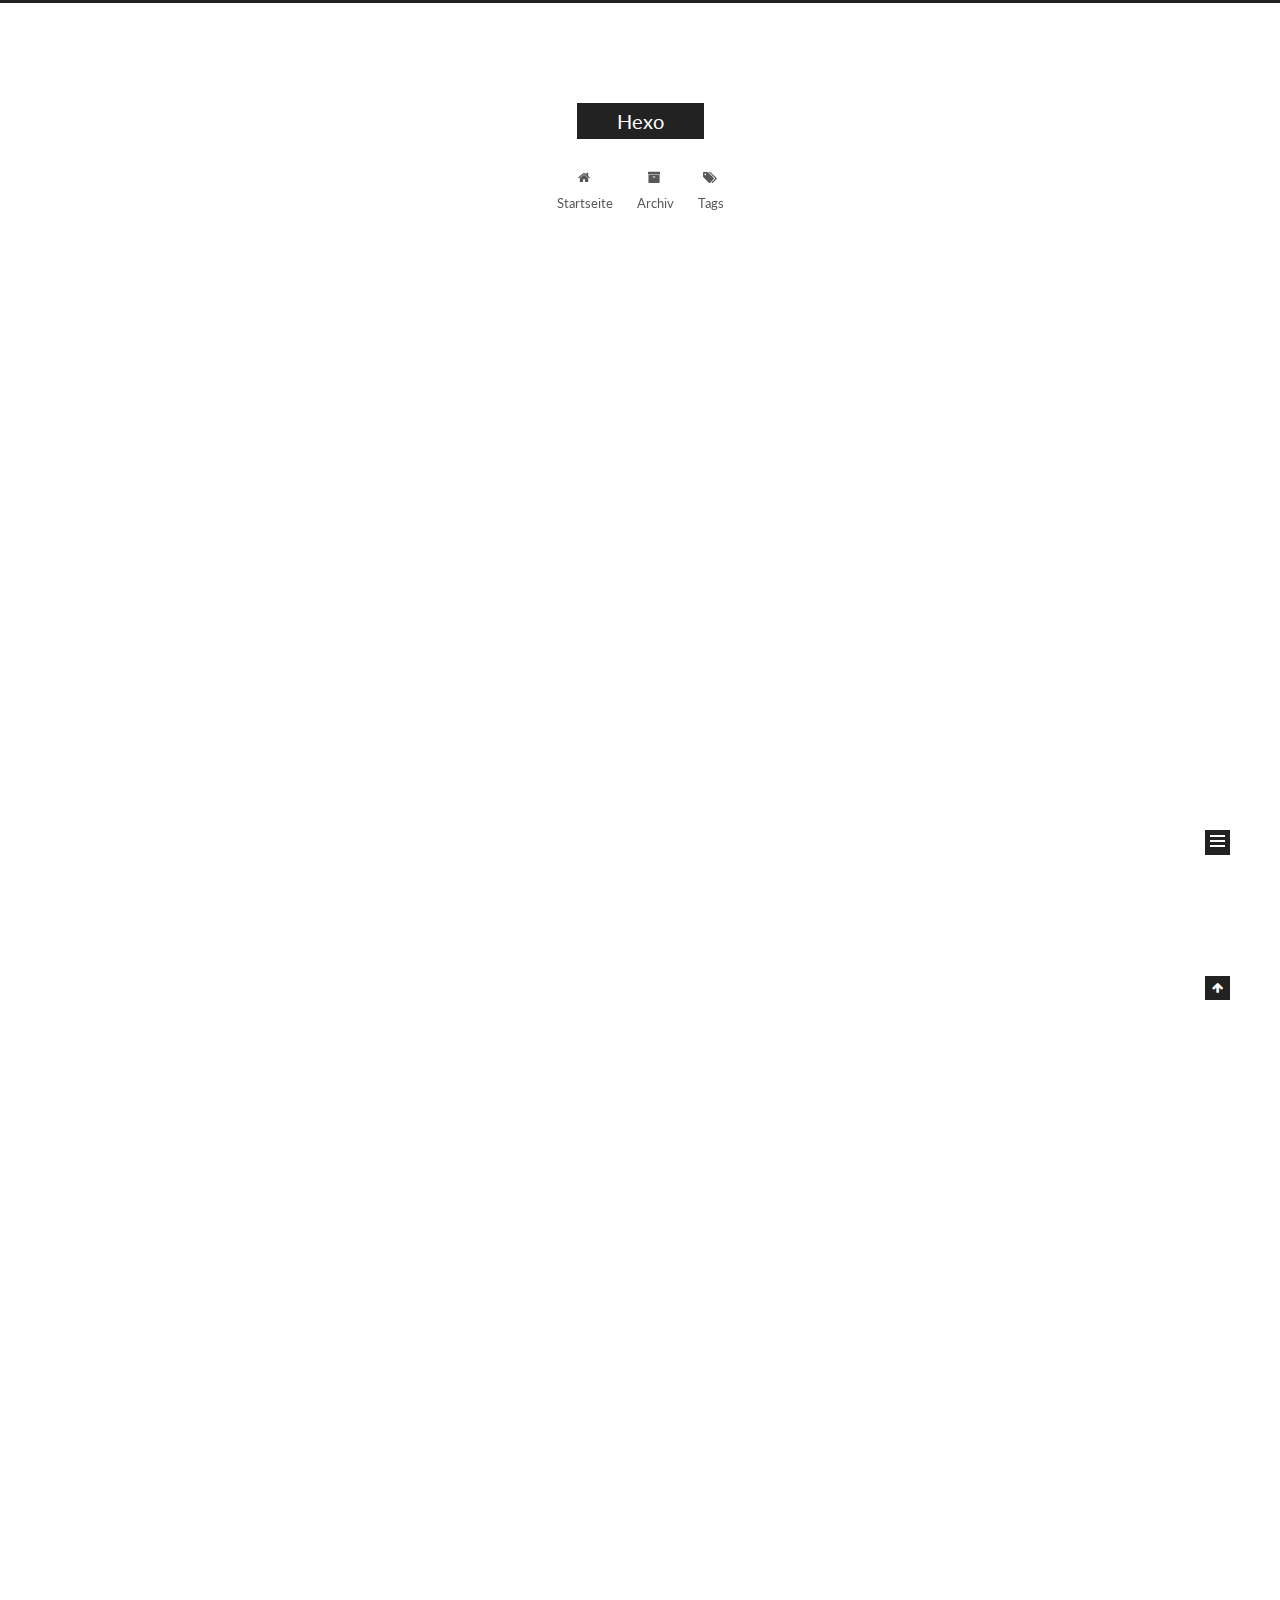
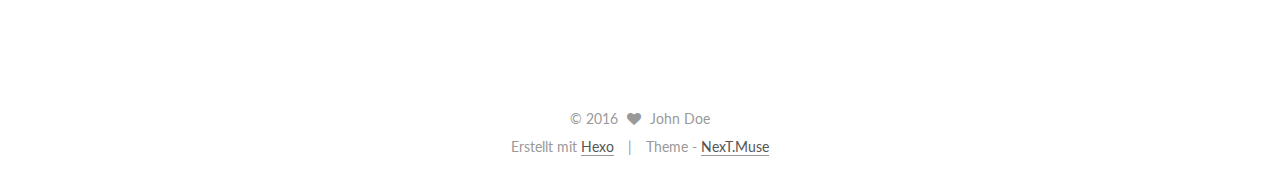
==== index.html @ 06d70a96 "Site updated: 2016-08-23 08:47:02" ====
<!doctype html>



  


<html class="theme-next muse use-motion">
<head>
  <meta charset="UTF-8"/>
<meta http-equiv="X-UA-Compatible" content="IE=edge,chrome=1" />
<meta name="viewport" content="width=device-width, initial-scale=1, maximum-scale=1"/>



<meta http-equiv="Cache-Control" content="no-transform" />
<meta http-equiv="Cache-Control" content="no-siteapp" />












  
  
  <link href="/vendors/fancybox/source/jquery.fancybox.css?v=2.1.5" rel="stylesheet" type="text/css" />




  
  
  
  

  
    
    
  

  

  

  

  

  
    
    
    <link href="//fonts.googleapis.com/css?family=Lato:300,300italic,400,400italic,700,700italic&subset=latin,latin-ext" rel="stylesheet" type="text/css">
  






<link href="/vendors/font-awesome/css/font-awesome.min.css?v=4.4.0" rel="stylesheet" type="text/css" />

<link href="/css/main.css?v=5.0.1" rel="stylesheet" type="text/css" />


  <meta name="keywords" content="Hexo, NexT" />








  <link rel="shortcut icon" type="image/x-icon" href="/favicon.ico?v=5.0.1" />






<meta property="og:type" content="website">
<meta property="og:title" content="Hexo">
<meta property="og:url" content="http://yoursite.com/index.html">
<meta property="og:site_name" content="Hexo">
<meta name="twitter:card" content="summary">
<meta name="twitter:title" content="Hexo">



<script type="text/javascript" id="hexo.configuration">
  var NexT = window.NexT || {};
  var CONFIG = {
    scheme: 'Muse',
    sidebar: {"position":"left","display":"post"},
    fancybox: true,
    motion: true,
    duoshuo: {
      userId: 0,
      author: 'Author'
    }
  };
</script>




  <link rel="canonical" href="http://yoursite.com/"/>

  <title> Hexo </title>
</head>

<body itemscope itemtype="http://schema.org/WebPage" lang="">

  










  
  
    
  

  <div class="container one-collumn sidebar-position-left 
   page-home 
 ">
    <div class="headband"></div>

    <header id="header" class="header" itemscope itemtype="http://schema.org/WPHeader">
      <div class="header-inner"><div class="site-meta ">
  

  <div class="custom-logo-site-title">
    <a href="/"  class="brand" rel="start">
      <span class="logo-line-before"><i></i></span>
      <span class="site-title">Hexo</span>
      <span class="logo-line-after"><i></i></span>
    </a>
  </div>
  <p class="site-subtitle"></p>
</div>

<div class="site-nav-toggle">
  <button>
    <span class="btn-bar"></span>
    <span class="btn-bar"></span>
    <span class="btn-bar"></span>
  </button>
</div>

<nav class="site-nav">
  

  
    <ul id="menu" class="menu">
      
        
        <li class="menu-item menu-item-home">
          <a href="/" rel="section">
            
              <i class="menu-item-icon fa fa-fw fa-home"></i> <br />
            
            Startseite
          </a>
        </li>
      
        
        <li class="menu-item menu-item-archives">
          <a href="/archives" rel="section">
            
              <i class="menu-item-icon fa fa-fw fa-archive"></i> <br />
            
            Archiv
          </a>
        </li>
      
        
        <li class="menu-item menu-item-tags">
          <a href="/tags" rel="section">
            
              <i class="menu-item-icon fa fa-fw fa-tags"></i> <br />
            
            Tags
          </a>
        </li>
      

      
    </ul>
  

  
</nav>

 </div>
    </header>

    <main id="main" class="main">
      <div class="main-inner">
        <div class="content-wrap">
          <div id="content" class="content">
            
  <section id="posts" class="posts-expand">
    
      

  
  

  
  
  

  <article class="post post-type-normal " itemscope itemtype="http://schema.org/Article">

    
      <header class="post-header">

        
        
          <h1 class="post-title" itemprop="name headline">
            
            
              
                
                <a class="post-title-link" href="/2016/08/23/postName-md/" itemprop="url">
                  postName.md
                </a>
              
            
          </h1>
        

        <div class="post-meta">
          <span class="post-time">
            <span class="post-meta-item-icon">
              <i class="fa fa-calendar-o"></i>
            </span>
            <span class="post-meta-item-text">Veröffentlicht am</span>
            <time itemprop="dateCreated" datetime="2016-08-23T08:33:20+08:00" content="2016-08-23">
              2016-08-23
            </time>
          </span>

          

          
            
          

          

          
          

          
        </div>
      </header>
    


    <div class="post-body" itemprop="articleBody">

      
      

      
        
          
            <p>asfasdf</p>

          
        
      
    </div>

    <div>
      
    </div>

    <div>
      
    </div>

    <footer class="post-footer">
      

      

      
      
        <div class="post-eof"></div>
      
    </footer>
  </article>


    
      

  
  

  
  
  

  <article class="post post-type-normal " itemscope itemtype="http://schema.org/Article">

    
      <header class="post-header">

        
        
          <h1 class="post-title" itemprop="name headline">
            
            
              
                
                <a class="post-title-link" href="/2016/08/23/hello-world/" itemprop="url">
                  Hello World
                </a>
              
            
          </h1>
        

        <div class="post-meta">
          <span class="post-time">
            <span class="post-meta-item-icon">
              <i class="fa fa-calendar-o"></i>
            </span>
            <span class="post-meta-item-text">Veröffentlicht am</span>
            <time itemprop="dateCreated" datetime="2016-08-23T05:23:56+08:00" content="2016-08-23">
              2016-08-23
            </time>
          </span>

          

          
            
          

          

          
          

          
        </div>
      </header>
    


    <div class="post-body" itemprop="articleBody">

      
      

      
        
          
            <p>Welcome to <a href="https://hexo.io/" target="_blank" rel="external">Hexo</a>! This is your very first post. Check <a href="https://hexo.io/docs/" target="_blank" rel="external">documentation</a> for more info. If you get any problems when using Hexo, you can find the answer in <a href="https://hexo.io/docs/troubleshooting.html" target="_blank" rel="external">troubleshooting</a> or you can ask me on <a href="https://github.com/hexojs/hexo/issues" target="_blank" rel="external">GitHub</a>.</p>
<h2 id="Quick-Start"><a href="#Quick-Start" class="headerlink" title="Quick Start"></a>Quick Start</h2><h3 id="Create-a-new-post"><a href="#Create-a-new-post" class="headerlink" title="Create a new post"></a>Create a new post</h3><figure class="highlight bash"><table><tr><td class="gutter"><pre><div class="line">1</div></pre></td><td class="code"><pre><div class="line">$ hexo new <span class="string">"My New Post"</span></div></pre></td></tr></table></figure>
<p>More info: <a href="https://hexo.io/docs/writing.html" target="_blank" rel="external">Writing</a></p>
<h3 id="Run-server"><a href="#Run-server" class="headerlink" title="Run server"></a>Run server</h3><figure class="highlight bash"><table><tr><td class="gutter"><pre><div class="line">1</div></pre></td><td class="code"><pre><div class="line">$ hexo server</div></pre></td></tr></table></figure>
<p>More info: <a href="https://hexo.io/docs/server.html" target="_blank" rel="external">Server</a></p>
<h3 id="Generate-static-files"><a href="#Generate-static-files" class="headerlink" title="Generate static files"></a>Generate static files</h3><figure class="highlight bash"><table><tr><td class="gutter"><pre><div class="line">1</div></pre></td><td class="code"><pre><div class="line">$ hexo generate</div></pre></td></tr></table></figure>
<p>More info: <a href="https://hexo.io/docs/generating.html" target="_blank" rel="external">Generating</a></p>
<h3 id="Deploy-to-remote-sites"><a href="#Deploy-to-remote-sites" class="headerlink" title="Deploy to remote sites"></a>Deploy to remote sites</h3><figure class="highlight bash"><table><tr><td class="gutter"><pre><div class="line">1</div></pre></td><td class="code"><pre><div class="line">$ hexo deploy</div></pre></td></tr></table></figure>
<p>More info: <a href="https://hexo.io/docs/deployment.html" target="_blank" rel="external">Deployment</a></p>

          
        
      
    </div>

    <div>
      
    </div>

    <div>
      
    </div>

    <footer class="post-footer">
      

      

      
      
        <div class="post-eof"></div>
      
    </footer>
  </article>


    
  </section>

  


          </div>
          


          

        </div>
        
          
  
  <div class="sidebar-toggle">
    <div class="sidebar-toggle-line-wrap">
      <span class="sidebar-toggle-line sidebar-toggle-line-first"></span>
      <span class="sidebar-toggle-line sidebar-toggle-line-middle"></span>
      <span class="sidebar-toggle-line sidebar-toggle-line-last"></span>
    </div>
  </div>

  <aside id="sidebar" class="sidebar">
    <div class="sidebar-inner">

      

      

      <section class="site-overview sidebar-panel  sidebar-panel-active ">
        <div class="site-author motion-element" itemprop="author" itemscope itemtype="http://schema.org/Person">
          <img class="site-author-image" itemprop="image"
               src="/images/avatar.gif"
               alt="John Doe" />
          <p class="site-author-name" itemprop="name">John Doe</p>
          <p class="site-description motion-element" itemprop="description"></p>
        </div>
        <nav class="site-state motion-element">
          <div class="site-state-item site-state-posts">
            <a href="/archives">
              <span class="site-state-item-count">2</span>
              <span class="site-state-item-name">Artikel</span>
            </a>
          </div>

          

          

        </nav>

        

        <div class="links-of-author motion-element">
          
        </div>

        
        

        
        

      </section>

      

    </div>
  </aside>


        
      </div>
    </main>

    <footer id="footer" class="footer">
      <div class="footer-inner">
        <div class="copyright" >
  
  &copy; 
  <span itemprop="copyrightYear">2016</span>
  <span class="with-love">
    <i class="fa fa-heart"></i>
  </span>
  <span class="author" itemprop="copyrightHolder">John Doe</span>
</div>

<div class="powered-by">
  Erstellt mit  <a class="theme-link" href="https://hexo.io">Hexo</a>
</div>

<div class="theme-info">
  Theme -
  <a class="theme-link" href="https://github.com/iissnan/hexo-theme-next">
    NexT.Muse
  </a>
</div>

        

        
      </div>
    </footer>

    <div class="back-to-top">
      <i class="fa fa-arrow-up"></i>
    </div>
  </div>

  

<script type="text/javascript">
  if (Object.prototype.toString.call(window.Promise) !== '[object Function]') {
    window.Promise = null;
  }
</script>









  



  
  <script type="text/javascript" src="/vendors/jquery/index.js?v=2.1.3"></script>

  
  <script type="text/javascript" src="/vendors/fastclick/lib/fastclick.min.js?v=1.0.6"></script>

  
  <script type="text/javascript" src="/vendors/jquery_lazyload/jquery.lazyload.js?v=1.9.7"></script>

  
  <script type="text/javascript" src="/vendors/velocity/velocity.min.js?v=1.2.1"></script>

  
  <script type="text/javascript" src="/vendors/velocity/velocity.ui.min.js?v=1.2.1"></script>

  
  <script type="text/javascript" src="/vendors/fancybox/source/jquery.fancybox.pack.js?v=2.1.5"></script>


  


  <script type="text/javascript" src="/js/src/utils.js?v=5.0.1"></script>

  <script type="text/javascript" src="/js/src/motion.js?v=5.0.1"></script>



  
  

  

  


  <script type="text/javascript" src="/js/src/bootstrap.js?v=5.0.1"></script>



  



  




  
  

  

  

  

</body>
</html>
---- css/main.css ----
/* normalize.css v3.0.2 | MIT License | git.io/normalize */
html {
  font-family: sans-serif; /* 1 */
  -ms-text-size-adjust: 100%; /* 2 */
  -webkit-text-size-adjust: 100%; /* 2 */
}
body {
  margin: 0;
}
article,
aside,
details,
figcaption,
figure,
footer,
header,
hgroup,
main,
menu,
nav,
section,
summary {
  display: block;
}
audio,
canvas,
progress,
video {
  display: inline-block; /* 1 */
  vertical-align: baseline; /* 2 */
}
audio:not([controls]) {
  display: none;
  height: 0;
}
[hidden],
template {
  display: none;
}
a {
  background-color: transparent;
}
a:active,
a:hover {
  outline: 0;
}
abbr[title] {
  border-bottom: 1px dotted;
}
b,
strong {
  font-weight: bold;
}
dfn {
  font-style: italic;
}
h1 {
  font-size: 2em;
  margin: 0.67em 0;
}
mark {
  background: #ff0;
  color: #000;
}
small {
  font-size: 80%;
}
sub,
sup {
  font-size: 75%;
  line-height: 0;
  position: relative;
  vertical-align: baseline;
}
sup {
  top: -0.5em;
}
sub {
  bottom: -0.25em;
}
img {
  border: 0;
}
svg:not(:root) {
  overflow: hidden;
}
figure {
  margin: 1em 40px;
}
hr {
  -moz-box-sizing: content-box;
  box-sizing: content-box;
  height: 0;
}
pre {
  overflow: auto;
}
code,
kbd,
pre,
samp {
  font-family: monospace, monospace;
  font-size: 1em;
}
button,
input,
optgroup,
select,
textarea {
  color: inherit; /* 1 */
  font: inherit; /* 2 */
  margin: 0; /* 3 */
}
button {
  overflow: visible;
}
button,
select {
  text-transform: none;
}
button,
html input[type="button"],
input[type="reset"],
input[type="submit"] {
  -webkit-appearance: button; /* 2 */
  cursor: pointer; /* 3 */
}
button[disabled],
html input[disabled] {
  cursor: default;
}
button::-moz-focus-inner,
input::-moz-focus-inner {
  border: 0;
  padding: 0;
}
input {
  line-height: normal;
}
input[type="checkbox"],
input[type="radio"] {
  box-sizing: border-box; /* 1 */
  padding: 0; /* 2 */
}
input[type="number"]::-webkit-inner-spin-button,
input[type="number"]::-webkit-outer-spin-button {
  height: auto;
}
input[type="search"] {
  -webkit-appearance: textfield; /* 1 */
  -moz-box-sizing: content-box;
  -webkit-box-sizing: content-box; /* 2 */
  box-sizing: content-box;
}
input[type="search"]::-webkit-search-cancel-button,
input[type="search"]::-webkit-search-decoration {
  -webkit-appearance: none;
}
fieldset {
  border: 1px solid #c0c0c0;
  margin: 0 2px;
  padding: 0.35em 0.625em 0.75em;
}
legend {
  border: 0; /* 1 */
  padding: 0; /* 2 */
}
textarea {
  overflow: auto;
}
optgroup {
  font-weight: bold;
}
table {
  border-collapse: collapse;
  border-spacing: 0;
}
td,
th {
  padding: 0;
}
::selection {
  background: #262a30;
  color: #fff;
}
body {
  position: relative;
  font-family: 'Lato', "PingFang SC", "Microsoft YaHei", sans-serif;
  font-size: 14px;
  line-height: 2;
  color: #555;
  background: #fff;
}
@media (max-width: 767px) {
  body {
    padding-right: 0 !important;
  }
}
@media (min-width: 768px) and (max-width: 991px) {
  body {
    padding-right: 0 !important;
  }
}
@media (min-width: 1600px) {
  body {
    font-size: 16px;
  }
}
h1,
h2,
h3,
h4,
h5,
h6 {
  margin: 0;
  padding: 0;
  font-weight: bold;
  line-height: 1.5;
  font-family: 'Lato', "PingFang SC", "Microsoft YaHei", sans-serif;
}
h2,
h3,
h4,
h5,
h6 {
  margin: 20px 0 15px;
}
h1 {
  font-size: 22px;
}
@media (max-width: 767px) {
  h1 {
    font-size: 18px;
  }
}
h2 {
  font-size: 20px;
}
@media (max-width: 767px) {
  h2 {
    font-size: 16px;
  }
}
h3 {
  font-size: 18px;
}
@media (max-width: 767px) {
  h3 {
    font-size: 14px;
  }
}
h4 {
  font-size: 16px;
}
@media (max-width: 767px) {
  h4 {
    font-size: 12px;
  }
}
h5 {
  font-size: 14px;
}
@media (max-width: 767px) {
  h5 {
    font-size: 10px;
  }
}
h6 {
  font-size: 12px;
}
@media (max-width: 767px) {
  h6 {
    font-size: 8px;
  }
}
p {
  margin: 0 0 25px 0;
}
a {
  color: #555;
  text-decoration: none;
  border-bottom: 1px solid #999;
  word-wrap: break-word;
}
a:hover {
  color: #222;
  border-bottom-color: #222;
}
ul {
  list-style: none;
}
blockquote {
  margin: 0;
  padding: 0;
}
img {
  display: block;
  margin: auto;
  max-width: 100%;
  height: auto;
}
hr {
  margin: 40px 0;
  height: 3px;
  border: none;
  background-color: #ddd;
  background-image: repeating-linear-gradient(-45deg, #fff, #fff 4px, transparent 4px, transparent 8px);
}
blockquote {
  padding: 0 15px;
  color: #666;
  border-left: 4px solid #ddd;
}
blockquote cite::before {
  content: "-";
  padding: 0 5px;
}
dt {
  font-weight: 700;
}
dd {
  margin: 0;
  padding: 0;
}
.text-left {
  text-align: left;
}
.text-center {
  text-align: center;
}
.text-right {
  text-align: right;
}
.text-justify {
  text-align: justify;
}
.text-nowrap {
  white-space: nowrap;
}
.text-lowercase {
  text-transform: lowercase;
}
.text-uppercase {
  text-transform: uppercase;
}
.text-capitalize {
  text-transform: capitalize;
}
.center-block {
  display: block;
  margin-left: auto;
  margin-right: auto;
}
.clearfix:before,
.clearfix:after {
  content: " ";
  display: table;
}
.clearfix:after {
  clear: both;
}
.pullquote {
  width: 45%;
}
.pullquote.left {
  float: left;
  margin-left: 5px;
  margin-right: 10px;
}
.pullquote.right {
  float: right;
  margin-left: 10px;
  margin-right: 5px;
}
.affix.affix.affix {
  position: fixed;
}
.translation {
  margin-top: -20px;
  font-size: 14px;
  color: #999;
}
.scrollbar-measure {
  width: 100px;
  height: 100px;
  overflow: scroll;
  position: absolute;
  top: -9999px;
}
.use-motion .motion-element {
  opacity: 0;
}
#local-search-input {
  padding: 3px;
  border: none;
  text-indent: 14px;
  border-radius: 0;
  width: 140px;
  outline: none;
  border-bottom: 1px solid #999;
  background: inherit;
  opacity: 0.5;
}
#local-search-input:focus {
  opacity: 1;
}
.search-icon {
  position: absolute;
  top: 9px;
}
table {
  margin: 20px 0;
  width: 100%;
  border-collapse: collapse;
  border-spacing: 0;
  border: 1px solid #ddd;
  font-size: 14px;
  table-layout: fixed;
  word-wrap: break-all;
}
table>tbody>tr:nth-of-type(odd) {
  background-color: #f9f9f9;
}
table>tbody>tr:hover {
  background-color: #f5f5f5;
}
caption,
th,
td {
  padding: 8px;
  text-align: left;
  vertical-align: middle;
  font-weight: normal;
}
th,
td {
  border-bottom: 3px solid #ddd;
  border-right: 1px solid #eee;
}
th {
  padding-bottom: 10px;
  font-weight: 700;
}
td {
  border-bottom-width: 1px;
}
html,
body {
  height: 100%;
}
.container {
  position: relative;
  min-height: 100%;
}
.header-inner {
  margin: 0 auto;
  padding: 100px 0 70px;
  width: 700px;
}
@media (min-width: 1600px) {
  .container .header-inner {
    width: 900px;
  }
}
.main {
  padding-bottom: 150px;
}
.main-inner {
  margin: 0 auto;
  width: 700px;
}
@media (min-width: 1600px) {
  .container .main-inner {
    width: 900px;
  }
}
.footer {
  position: absolute;
  left: 0;
  bottom: 0;
  width: 100%;
  min-height: 50px;
}
.footer-inner {
  box-sizing: border-box;
  margin: 20px auto;
  width: 700px;
}
@media (min-width: 1600px) {
  .container .footer-inner {
    width: 900px;
  }
}
pre,
.highlight {
  overflow: auto;
  margin: 20px 0;
  padding: 15px;
  font-size: 13px;
  color: #4d4d4c;
  background: #f7f7f7;
  line-height: 1.6;
}
pre,
code {
  font-family: consolas, Menlo, "PingFang SC", "Microsoft YaHei", monospace;
}
code {
  padding: 2px 4px;
  word-break: break-all;
  color: #555;
  background: #eee;
  border-radius: 4px;
  font-size: 13px;
}
pre code {
  padding: 0;
  color: #4d4d4c;
  background: none;
  text-shadow: none;
}
.highlight pre {
  border: none;
  margin: 0;
  padding: 1px;
}
.highlight table {
  margin: 0;
  width: auto;
  border: none;
}
.highlight td {
  border: none;
  padding: 0;
}
.highlight figcaption {
  font-size: 1em;
  color: #4d4d4c;
  line-height: 1em;
  margin-bottom: 1em;
}
.highlight figcaption:before,
.highlight figcaption:after {
  content: " ";
  display: table;
}
.highlight figcaption:after {
  clear: both;
}
.highlight figcaption a {
  float: right;
  color: #4d4d4c;
}
.highlight figcaption a:hover {
  border-bottom-color: #4d4d4c;
}
.highlight .gutter pre {
  color: #666;
  text-align: right;
  padding-right: 20px;
}
.highlight .line {
  height: 20px;
}
.gist table {
  width: auto;
}
.gist table td {
  border: none;
}
pre .comment {
  color: #8e908c;
}
pre .variable,
pre .attribute,
pre .tag,
pre .regexp,
pre .ruby .constant,
pre .xml .tag .title,
pre .xml .pi,
pre .xml .doctype,
pre .html .doctype,
pre .css .id,
pre .css .class,
pre .css .pseudo {
  color: #c82829;
}
pre .number,
pre .preprocessor,
pre .built_in,
pre .literal,
pre .params,
pre .constant,
pre .command {
  color: #f5871f;
}
pre .ruby .class .title,
pre .css .rules .attribute,
pre .string,
pre .value,
pre .inheritance,
pre .header,
pre .ruby .symbol,
pre .xml .cdata,
pre .special,
pre .number,
pre .formula {
  color: #718c00;
}
pre .title,
pre .css .hexcolor {
  color: #3e999f;
}
pre .function,
pre .python .decorator,
pre .python .title,
pre .ruby .function .title,
pre .ruby .title .keyword,
pre .perl .sub,
pre .javascript .title,
pre .coffeescript .title {
  color: #4271ae;
}
pre .keyword,
pre .javascript .function {
  color: #8959a8;
}
.full-image.full-image.full-image {
  border: none;
  max-width: 100%;
  width: auto;
  margin: 20px auto;
}
@media (min-width: 992px) {
  .full-image.full-image.full-image {
    max-width: none;
    width: 126%;
    margin: 0 -13%;
  }
}
.blockquote-center,
.page-home .post-type-quote blockquote,
.page-post-detail .post-type-quote blockquote {
  position: relative;
  margin: 40px 0;
  padding: 0;
  border-left: none;
  text-align: center;
}
.blockquote-center::before,
.page-home .post-type-quote blockquote::before,
.page-post-detail .post-type-quote blockquote::before,
.blockquote-center::after,
.page-home .post-type-quote blockquote::after,
.page-post-detail .post-type-quote blockquote::after {
  position: absolute;
  content: ' ';
  display: block;
  width: 100%;
  height: 24px;
  opacity: 0.2;
  background-repeat: no-repeat;
  background-position: 0 -6px;
  background-size: 22px 22px;
}
.blockquote-center::before,
.page-home .post-type-quote blockquote::before,
.page-post-detail .post-type-quote blockquote::before {
  top: -20px;
  background-image: url("../images/quote-l.svg");
  border-top: 1px solid #ccc;
}
.blockquote-center::after,
.page-home .post-type-quote blockquote::after,
.page-post-detail .post-type-quote blockquote::after {
  bottom: -20px;
  background-image: url("../images/quote-r.svg");
  border-bottom: 1px solid #ccc;
  background-position: 100% 8px;
}
.blockquote-center p,
.page-home .post-type-quote blockquote p,
.page-post-detail .post-type-quote blockquote p,
.blockquote-center div,
.page-home .post-type-quote blockquote div,
.page-post-detail .post-type-quote blockquote div {
  text-align: center;
}
.post .post-body .group-picture img {
  box-sizing: border-box;
  padding: 0 3px;
  border: none;
}
.post .group-picture-row {
  overflow: hidden;
  margin-top: 6px;
}
.post .group-picture-row:first-child {
  margin-top: 0;
}
.post .group-picture-column {
  float: left;
}
.page-post-detail .post-body .group-picture-column {
  float: none;
  margin-top: 10px;
  width: auto !important;
}
.page-post-detail .post-body .group-picture-column img {
  margin: 0 auto;
}
.page-archive .group-picture-container {
  overflow: hidden;
}
.page-archive .group-picture-row {
  float: left;
}
.page-archive .group-picture-row:first-child {
  margin-top: 6px;
}
.page-archive .group-picture-column {
  max-width: 150px;
  max-height: 150px;
}
.btn {
  display: inline-block;
  padding: 0 20px;
  font-size: 14px;
  color: #fff;
  background: #222;
  border: 2px solid #222;
  text-decoration: none;
  border-radius: 0;
  transition-property: background-color;
  transition-duration: 0.2s;
  transition-timing-function: ease-in-out;
  transition-delay: 0s;
}
.btn:hover,
.post-more-link .btn:hover {
  border-color: #222;
  color: #222;
  background: #fff;
}
.btn-bar {
  display: block;
  width: 22px;
  height: 2px;
  background: #555;
  border-radius: 1px;
}
.btn-bar+.btn-bar {
  margin-top: 4px;
}
.pagination {
  margin: 120px 0 40px;
  text-align: center;
  border-top: 1px solid #eee;
}
.page-number-basic,
.pagination .prev,
.pagination .next,
.pagination .page-number,
.pagination .space {
  display: inline-block;
  position: relative;
  top: -1px;
  margin: 0 10px;
  padding: 0 10px;
  line-height: 30px;
}
@media (max-width: 767px) {
  .page-number-basic,
  .pagination .prev,
  .pagination .next,
  .pagination .page-number,
  .pagination .space {
    margin: 0 5px;
  }
}
.pagination .prev,
.pagination .next,
.pagination .page-number {
  border-bottom: 0;
  border-top: 1px solid #eee;
  transition-property: border-color;
  transition-duration: 0.2s;
  transition-timing-function: ease-in-out;
  transition-delay: 0s;
}
.pagination .prev:hover,
.pagination .next:hover,
.pagination .page-number:hover {
  border-top-color: #222;
}
.pagination .space {
  padding: 0;
  margin: 0;
}
.pagination .prev {
  margin-left: 0;
}
.pagination .next {
  margin-right: 0;
}
.pagination .page-number.current {
  color: #fff;
  background: #ccc;
  border-top-color: #ccc;
}
@media (max-width: 767px) {
  .pagination {
    border-top: none;
  }
  .pagination .prev,
  .pagination .next,
  .pagination .page-number {
    margin-bottom: 10px;
    border-top: 0;
    border-bottom: 1px solid #eee;
  }
  .pagination .prev:hover,
  .pagination .next:hover,
  .pagination .page-number:hover {
    border-bottom-color: #222;
  }
}
.comments {
  margin: 60px 20px 0;
}
.tag-cloud {
  text-align: center;
}
.tag-cloud a {
  display: inline-block;
  margin: 10px;
}
.back-to-top {
  box-sizing: border-box;
  position: fixed;
  bottom: -100px;
  right: 50px;
  z-index: 1050;
  padding: 0 6px;
  width: 25px;
  background: #222;
  font-size: 12px;
  opacity: 1;
  color: #fff;
  cursor: pointer;
  text-align: center;
  -webkit-transform: translateZ(0);
  transition-property: bottom;
  transition-duration: 0.2s;
  transition-timing-function: ease-in-out;
  transition-delay: 0s;
}
@media (max-width: 767px) {
  .back-to-top {
    display: none;
  }
}
@media (min-width: 768px) and (max-width: 991px) {
  .back-to-top {
    display: none;
  }
}
.back-to-top.back-to-top-on {
  bottom: 19px;
}
.header {
  background: #fff;
}
.header-inner {
  position: relative;
}
.headband {
  height: 3px;
  background: #222;
}
.site-meta {
  margin: 0;
  text-align: center;
}
@media (max-width: 767px) {
  .site-meta {
    text-align: center;
  }
}
.brand {
  position: relative;
  display: inline-block;
  padding: 0 40px;
  color: #fff;
  background: #222;
  border-bottom: none;
}
.brand:hover {
  color: #fff;
}
.logo {
  display: inline-block;
  margin-right: 5px;
  line-height: 36px;
  vertical-align: top;
}
.site-title {
  display: inline-block;
  vertical-align: top;
  line-height: 36px;
  font-size: 20px;
  font-weight: normal;
  font-family: 'Lato', "PingFang SC", "Microsoft YaHei", sans-serif;
}
.site-subtitle {
  margin-top: 10px;
  font-size: 13px;
  color: #999;
}
.use-motion .brand {
  opacity: 0;
}
.use-motion .logo,
.use-motion .site-title,
.use-motion .site-subtitle {
  opacity: 0;
  position: relative;
  top: -10px;
}
.site-nav-toggle {
  display: none;
  position: absolute;
  top: 10px;
  left: 10px;
}
@media (max-width: 767px) {
  .site-nav-toggle {
    display: block;
  }
}
.site-nav-toggle button {
  margin-top: 2px;
  padding: 9px 10px;
  background: transparent;
  border: none;
}
@media (max-width: 767px) {
  .site-nav {
    display: none;
    margin: 0 -10px;
    padding: 0 10px;
    clear: both;
    border-top: 1px solid #ddd;
  }
}
@media (min-width: 768px) and (max-width: 991px) {
  .site-nav {
    display: block !important;
  }
}
@media (min-width: 992px) {
  .site-nav {
    display: block !important;
  }
}
.menu {
  margin-top: 20px;
  padding-left: 0;
  text-align: center;
}
.menu .menu-item {
  display: inline-block;
  margin: 0 10px;
}
@media screen and (max-width: 767px) {
  .menu .menu-item {
    margin-top: 10px;
  }
}
.menu .menu-item a {
  display: block;
  font-size: 13px;
  text-transform: capitalize;
  line-height: inherit;
  border-bottom: 1px solid transparent;
  transition-property: border-color;
  transition-duration: 0.2s;
  transition-timing-function: ease-in-out;
  transition-delay: 0s;
}
.menu .menu-item a:hover {
  border-bottom-color: #222;
}
.menu .menu-item .fa {
  margin-right: 5px;
}
.use-motion .menu-item {
  opacity: 0;
}
.post-body {
  font-family: 'Lato', "PingFang SC", "Microsoft YaHei", sans-serif;
}
@media (max-width: 767px) {
  .post-body {
    word-break: break-word;
  }
}
.post-body .fancybox img {
  display: block !important;
  margin: 0 auto;
  cursor: pointer;
  cursor: zoom-in;
  cursor: -webkit-zoom-in;
}
.post-body .image-caption,
.post-body .figure .caption {
  margin: 10px auto 15px;
  text-align: center;
  font-size: 14px;
  color: #999;
  font-weight: bold;
  line-height: 1;
}
.post-sticky-flag {
  display: inline-block;
  font-size: 16px;
  -ms-transform: rotate(30deg);
  -webkit-transform: rotate(30deg);
  -moz-transform: rotate(30deg);
  -ms-transform: rotate(30deg);
  -o-transform: rotate(30deg);
  transform: rotate(30deg);
}
.posts-expand {
  padding-top: 40px;
}
@media (max-width: 767px) {
  .posts-expand {
    margin: 0 20px;
  }
  .post-body pre,
  .post-body .highlight {
    padding: 10px;
  }
  .post-body pre .gutter pre,
  .post-body .highlight .gutter pre {
    padding-right: 10px;
  }
}
@media (min-width: 992px) {
  .posts-expand .post-body {
    text-align: justify;
  }
}
.posts-expand .post-body h2,
.posts-expand .post-body h3,
.posts-expand .post-body h4,
.posts-expand .post-body h5,
.posts-expand .post-body h6 {
  padding-top: 10px;
}
.posts-expand .post-body h2 .header-anchor,
.posts-expand .post-body h3 .header-anchor,
.posts-expand .post-body h4 .header-anchor,
.posts-expand .post-body h5 .header-anchor,
.posts-expand .post-body h6 .header-anchor {
  float: right;
  margin-left: 10px;
  color: #ccc;
  border-bottom-style: none;
  visibility: hidden;
}
.posts-expand .post-body h2 .header-anchor:hover,
.posts-expand .post-body h3 .header-anchor:hover,
.posts-expand .post-body h4 .header-anchor:hover,
.posts-expand .post-body h5 .header-anchor:hover,
.posts-expand .post-body h6 .header-anchor:hover {
  color: inherit;
}
.posts-expand .post-body h2:hover .header-anchor,
.posts-expand .post-body h3:hover .header-anchor,
.posts-expand .post-body h4:hover .header-anchor,
.posts-expand .post-body h5:hover .header-anchor,
.posts-expand .post-body h6:hover .header-anchor {
  visibility: visible;
}
.posts-expand .post-body ul li {
  list-style: circle;
}
.posts-expand .post-body img {
  box-sizing: border-box;
  margin: auto;
  padding: 3px;
  border: 1px solid #ddd;
}
.posts-expand .fancybox img {
  margin: 0 auto;
}
@media (max-width: 767px) {
  .posts-collapse {
    margin: 0 20px;
  }
  .posts-collapse .post-title,
  .posts-collapse .post-meta {
    display: block;
    width: auto;
    text-align: left;
  }
}
.posts-collapse {
  position: relative;
  z-index: 1010;
  margin-left: 55px;
}
.posts-collapse::after {
  content: " ";
  position: absolute;
  top: 20px;
  left: 0;
  margin-left: -2px;
  width: 4px;
  height: 100%;
  background: #f5f5f5;
  z-index: -1;
}
@media (max-width: 767px) {
  .posts-collapse {
    margin: 0 20px;
  }
}
.posts-collapse .collection-title {
  position: relative;
  margin: 60px 0;
}
.posts-collapse .collection-title h2 {
  margin-left: 20px;
}
.posts-collapse .collection-title small {
  color: #bbb;
}
.posts-collapse .collection-title::before {
  content: " ";
  position: absolute;
  left: 0;
  top: 50%;
  margin-left: -4px;
  margin-top: -4px;
  width: 8px;
  height: 8px;
  background: #bbb;
  border-radius: 50%;
}
.posts-collapse .post {
  margin: 30px 0;
}
.posts-collapse .post-header {
  position: relative;
  transition-duration: 0.2s;
  transition-timing-function: ease-in-out;
  transition-delay: 0s;
  transition-property: border;
  border-bottom: 1px dashed #ccc;
}
.posts-collapse .post-header::before {
  content: " ";
  position: absolute;
  left: 0;
  top: 12px;
  width: 6px;
  height: 6px;
  margin-left: -4px;
  background: #bbb;
  border-radius: 50%;
  border: 1px solid #fff;
  transition-duration: 0.2s;
  transition-timing-function: ease-in-out;
  transition-delay: 0s;
  transition-property: background;
}
.posts-collapse .post-header:hover {
  border-bottom-color: #666;
}
.posts-collapse .post-header:hover::before {
  background: #222;
}
.posts-collapse .post-meta {
  position: absolute;
  font-size: 12px;
  left: 20px;
  top: 5px;
}
.posts-collapse .post-comments-count {
  display: none;
}
.posts-collapse .post-title {
  margin-left: 60px;
  font-size: 16px;
  font-weight: normal;
  line-height: inherit;
}
.posts-collapse .post-title::after {
  margin-left: 3px;
  opacity: 0.6;
}
.posts-collapse .post-title a {
  color: #666;
  border-bottom: none;
}
.page-home .post-type-quote .post-header,
.page-post-detail .post-type-quote .post-header,
.page-home .post-type-quote .post-tags,
.page-post-detail .post-type-quote .post-tags {
  display: none;
}
.posts-expand .post-title {
  font-size: 26px;
  text-align: center;
  word-break: break-word;
  font-weight: 400;
}
@media (max-width: 767px) {
  .posts-expand .post-title {
    font-size: 22px;
  }
}
.posts-expand .post-title-link {
  display: inline-block;
  position: relative;
  color: #555;
  border-bottom: none;
  line-height: 1.2;
  vertical-align: top;
}
.posts-expand .post-title-link::before {
  content: "";
  position: absolute;
  width: 100%;
  height: 2px;
  bottom: 0;
  left: 0;
  background-color: #000;
  visibility: hidden;
  -webkit-transform: scaleX(0);
  -moz-transform: scaleX(0);
  -ms-transform: scaleX(0);
  -o-transform: scaleX(0);
  transform: scaleX(0);
  transition-duration: 0.2s;
  transition-timing-function: ease-in-out;
  transition-delay: 0s;
}
.posts-expand .post-title-link:hover::before {
  visibility: visible;
  -webkit-transform: scaleX(1);
  -moz-transform: scaleX(1);
  -ms-transform: scaleX(1);
  -o-transform: scaleX(1);
  transform: scaleX(1);
}
.posts-expand .post-title-link .fa {
  font-size: 16px;
}
.posts-expand .post-meta {
  margin: 3px 0 60px 0;
  color: #999;
  font-family: 'Lato', "PingFang SC", "Microsoft YaHei", sans-serif;
  font-size: 12px;
  text-align: center;
}
.posts-expand .post-meta .post-category-list {
  display: inline-block;
  margin: 0;
  padding: 3px;
}
.posts-expand .post-meta .post-category-list-link {
  color: #999;
}
.post-meta-item-icon {
  display: none;
  margin-right: 3px;
}
@media (min-width: 768px) and (max-width: 991px) {
  .post-meta-item-icon {
    display: inline-block;
  }
}
@media (max-width: 767px) {
  .post-meta-item-icon {
    display: inline-block;
  }
}
@media (min-width: 768px) and (max-width: 991px) {
  .post-meta-item-text {
    display: none;
  }
}
@media (max-width: 767px) {
  .post-meta-item-text {
    display: none;
  }
}
@media (max-width: 767px) {
  .posts-expand .post-comments-count {
    display: none;
  }
}
.post-more-link {
  margin-top: 50px;
}
.post-more-link .btn {
  color: #fff;
  font-size: 14px;
  background: #222;
  border-radius: 0;
  line-height: 2;
}
.posts-expand .post-tags {
  margin-top: 40px;
  text-align: center;
}
.posts-expand .post-tags a {
  display: inline-block;
  margin-right: 10px;
  font-size: 13px;
}
.post-nav {
  overflow: hidden;
  margin-top: 60px;
  padding: 10px;
  white-space: nowrap;
  border-top: 1px solid #eee;
}
.post-nav-item {
  display: inline-block;
  width: 50%;
  white-space: normal;
}
.post-nav-item a {
  position: relative;
  display: inline-block;
  line-height: 25px;
  font-size: 14px;
  color: #555;
  border-bottom: none;
}
.post-nav-item a:hover {
  color: #222;
  border-bottom: none;
}
.post-nav-item a:active {
  top: 2px;
}
.post-nav-item a i {
  font-size: 12px;
}
.post-nav-prev {
  text-align: right;
}
.posts-expand .post-eof {
  display: block;
  margin: 80px auto 60px;
  width: 8%;
  height: 1px;
  background: #ccc;
  text-align: center;
}
.post:last-child .post-eof.post-eof.post-eof {
  display: none;
}
.post-gallery {
  display: table;
  table-layout: fixed;
  width: 100%;
  border-collapse: separate;
}
.post-gallery-row {
  display: table-row;
}
.post-gallery .post-gallery-img {
  display: table-cell;
  text-align: center;
  vertical-align: middle;
  border: none;
}
.post-gallery .post-gallery-img img {
  max-width: 100%;
  max-height: 100%;
  border: none;
}
.fancybox-close,
.fancybox-close:hover {
  border: none;
}
.sidebar {
  position: fixed;
  right: 0;
  top: 0;
  bottom: 0;
  width: 0;
  z-index: 1040;
  box-shadow: inset 0 2px 6px #000;
  background: #222;
  -webkit-transform: translateZ(0);
}
.sidebar a {
  color: #999;
  border-bottom-color: #555;
}
.sidebar a:hover {
  color: #eee;
}
@media (min-width: 768px) and (max-width: 991px) {
  .sidebar {
    display: none !important;
  }
}
@media (max-width: 767px) {
  .sidebar {
    display: none !important;
  }
}
.sidebar-inner {
  position: relative;
  padding: 20px 10px;
  color: #999;
  text-align: center;
}
.sidebar-toggle {
  position: fixed;
  right: 50px;
  bottom: 45px;
  width: 15px;
  height: 15px;
  padding: 5px;
  background: #222;
  line-height: 0;
  z-index: 1050;
  cursor: pointer;
  -webkit-transform: translateZ(0);
}
@media (min-width: 768px) and (max-width: 991px) {
  .sidebar-toggle {
    display: none;
  }
}
@media (max-width: 767px) {
  .sidebar-toggle {
    display: none;
  }
}
.sidebar-toggle-line {
  position: relative;
  display: inline-block;
  vertical-align: top;
  height: 2px;
  width: 100%;
  background: #fff;
  margin-top: 3px;
}
.sidebar-toggle-line:first-child {
  margin-top: 0;
}
.site-author-image {
  display: block;
  margin: 0 auto;
  padding: 2px;
  max-width: 96px;
  height: auto;
  border: 2px solid #333;
}
.site-author-name {
  margin: 5px 0 0;
  text-align: center;
  color: #f5f5f5;
  font-weight: normal;
}
.site-description {
  margin-top: 5px;
  text-align: center;
  font-size: 14px;
  color: #999;
}
.site-state {
  overflow: hidden;
  line-height: 1.4;
  white-space: nowrap;
  text-align: center;
}
.site-state-item {
  display: inline-block;
  padding: 0 15px;
  border-left: 1px solid #333;
}
.site-state-item:first-child {
  border-left: none;
}
.site-state-item a {
  border-bottom: none;
}
.site-state-item-count {
  display: block;
  text-align: center;
  color: inherit;
  font-weight: 600;
  font-size: 18px;
}
.site-state-item-name {
  font-size: 13px;
  color: inherit;
}
.feed-link {
  margin-top: 20px;
}
.feed-link a {
  display: inline-block;
  padding: 0 15px;
  color: #fc6423;
  border: 1px solid #fc6423;
  border-radius: 4px;
}
.feed-link a i {
  color: #fc6423;
  font-size: 14px;
}
.feed-link a:hover {
  color: #fff;
  background: #fc6423;
}
.feed-link a:hover i {
  color: #fff;
}
.links-of-author {
  margin-top: 20px;
}
.links-of-author a {
  display: inline-block;
  vertical-align: middle;
  margin-right: 10px;
  margin-bottom: 10px;
  border-bottom-color: #555;
  font-size: 13px;
}
.links-of-author a:before {
  display: inline-block;
  vertical-align: middle;
  margin-right: 3px;
  content: " ";
  width: 4px;
  height: 4px;
  border-radius: 50%;
  background: #3d2e71;
}
.links-of-blogroll {
  font-size: 13px;
}
.links-of-blogroll-title {
  margin-top: 20px;
  font-size: 14px;
  font-weight: 600;
}
.links-of-blogroll-list {
  margin: 0;
  padding: 0;
}
.links-of-blogroll-item {
  padding: 2px 10px;
}
.sidebar-nav {
  margin: 0 0 20px;
  padding-left: 0;
}
.sidebar-nav li {
  display: inline-block;
  cursor: pointer;
  border-bottom: 1px solid transparent;
  font-size: 14px;
  color: #555;
}
.sidebar-nav li:hover {
  color: #f5f5f5;
}
.page-post-detail .sidebar-nav-toc {
  padding: 0 5px;
}
.page-post-detail .sidebar-nav-overview {
  margin-left: 10px;
}
.sidebar-nav .sidebar-nav-active {
  color: #87daff;
  border-bottom-color: #87daff;
}
.sidebar-nav .sidebar-nav-active:hover {
  color: #87daff;
}
.sidebar-panel {
  display: none;
}
.sidebar-panel-active {
  display: block;
}
.post-toc-empty {
  font-size: 14px;
  color: #666;
}
.post-toc-wrap {
  overflow: hidden;
}
.post-toc {
  overflow: auto;
}
.post-toc ol {
  margin: 0;
  padding: 0 2px 5px 10px;
  text-align: left;
  list-style: none;
  font-size: 14px;
}
.post-toc ol > ol {
  padding-left: 0;
}
.post-toc ol a {
  transition-duration: 0.2s;
  transition-timing-function: ease-in-out;
  transition-delay: 0s;
  transition-property: all;
  color: #999;
  border-bottom-color: #555;
}
.post-toc ol a:hover {
  color: #ccc;
  border-bottom-color: #ccc;
}
.post-toc .nav-item {
  overflow: hidden;
  text-overflow: ellipsis;
  white-space: nowrap;
  line-height: 1.8;
}
.post-toc .nav .nav-child {
  display: none;
}
.post-toc .nav .active > .nav-child {
  display: block;
}
.post-toc .nav .active-current > .nav-child {
  display: block;
}
.post-toc .nav .active-current > .nav-child > .nav-item {
  display: block;
}
.post-toc .nav .active > a {
  color: #87daff;
  border-bottom-color: #87daff;
}
.post-toc .nav .active-current > a {
  color: #87daff;
}
.post-toc .nav .active-current > a:hover {
  color: #87daff;
}
.footer {
  font-size: 14px;
  color: #999;
}
.footer img {
  border: none;
}
.footer-inner {
  text-align: center;
}
.with-love {
  display: inline-block;
  margin: 0 5px;
}
.powered-by,
.theme-info {
  display: inline-block;
}
.powered-by {
  margin-right: 10px;
}
.powered-by::after {
  content: "|";
  padding-left: 10px;
}
.cc-license {
  margin-top: 10px;
  text-align: center;
}
.cc-license .cc-opacity {
  opacity: 0.7;
  border-bottom: none;
}
.cc-license .cc-opacity:hover {
  opacity: 0.9;
}
.cc-license img {
  display: inline-block;
}
.theme-next #ds-thread #ds-reset {
  color: #555;
}
.theme-next #ds-thread #ds-reset .ds-replybox {
  margin-bottom: 30px;
}
.theme-next #ds-thread #ds-reset .ds-replybox .ds-avatar,
.theme-next #ds-reset .ds-avatar img {
  box-shadow: none;
}
.theme-next #ds-thread #ds-reset .ds-textarea-wrapper {
  border-color: #c7d4e1;
  background: none;
  border-top-right-radius: 3px;
  border-top-left-radius: 3px;
}
.theme-next #ds-thread #ds-reset .ds-textarea-wrapper textarea {
  height: 60px;
}
.theme-next #ds-reset .ds-rounded-top {
  border-radius: 0;
}
.theme-next #ds-thread #ds-reset .ds-post-toolbar {
  box-sizing: border-box;
  border: 1px solid #c7d4e1;
  background: #f6f8fa;
}
.theme-next #ds-thread #ds-reset .ds-post-options {
  height: 40px;
  border: none;
  background: none;
}
.theme-next #ds-thread #ds-reset .ds-toolbar-buttons {
  top: 11px;
}
.theme-next #ds-thread #ds-reset .ds-sync {
  top: 5px;
}
.theme-next #ds-thread #ds-reset .ds-post-button {
  top: 4px;
  right: 5px;
  width: 90px;
  height: 30px;
  border: 1px solid #c5ced7;
  border-radius: 3px;
  background-image: linear-gradient(#fbfbfc, #f5f7f9);
  color: #60676d;
}
.theme-next #ds-thread #ds-reset .ds-post-button:hover {
  background-position: 0 -30px;
  color: #60676d;
}
.theme-next #ds-thread #ds-reset .ds-comments-info {
  padding: 10px 0;
}
.theme-next #ds-thread #ds-reset .ds-sort {
  display: none;
}
.theme-next #ds-thread #ds-reset li.ds-tab a.ds-current {
  border: none;
  background: #f6f8fa;
  color: #60676d;
}
.theme-next #ds-thread #ds-reset li.ds-tab a.ds-current:hover {
  background-color: #e9f0f7;
  color: #60676d;
}
.theme-next #ds-thread #ds-reset li.ds-tab a {
  border-radius: 2px;
  padding: 5px;
}
.theme-next #ds-thread #ds-reset .ds-login-buttons p {
  color: #999;
  line-height: 36px;
}
.theme-next #ds-thread #ds-reset .ds-login-buttons .ds-service-list li {
  height: 28px;
}
.theme-next #ds-thread #ds-reset .ds-service-list a {
  background: none;
  padding: 5px;
  border: 1px solid;
  border-radius: 3px;
  text-align: center;
}
.theme-next #ds-thread #ds-reset .ds-service-list a:hover {
  color: #fff;
  background: #666;
}
.theme-next #ds-thread #ds-reset .ds-service-list .ds-weibo {
  color: #fc9b00;
  border-color: #fc9b00;
}
.theme-next #ds-thread #ds-reset .ds-service-list .ds-weibo:hover {
  background: #fc9b00;
}
.theme-next #ds-thread #ds-reset .ds-service-list .ds-qq {
  color: #60a3ec;
  border-color: #60a3ec;
}
.theme-next #ds-thread #ds-reset .ds-service-list .ds-qq:hover {
  background: #60a3ec;
}
.theme-next #ds-thread #ds-reset .ds-service-list .ds-renren {
  color: #2e7ac4;
  border-color: #2e7ac4;
}
.theme-next #ds-thread #ds-reset .ds-service-list .ds-renren:hover {
  background: #2e7ac4;
}
.theme-next #ds-thread #ds-reset .ds-service-list .ds-douban {
  color: #37994c;
  border-color: #37994c;
}
.theme-next #ds-thread #ds-reset .ds-service-list .ds-douban:hover {
  background: #37994c;
}
.theme-next #ds-thread #ds-reset .ds-service-list .ds-kaixin {
  color: #fef20d;
  border-color: #fef20d;
}
.theme-next #ds-thread #ds-reset .ds-service-list .ds-kaixin:hover {
  background: #fef20d;
}
.theme-next #ds-thread #ds-reset .ds-service-list .ds-netease {
  color: #f00;
  border-color: #f00;
}
.theme-next #ds-thread #ds-reset .ds-service-list .ds-netease:hover {
  background: #f00;
}
.theme-next #ds-thread #ds-reset .ds-service-list .ds-sohu {
  color: #ffcb05;
  border-color: #ffcb05;
}
.theme-next #ds-thread #ds-reset .ds-service-list .ds-sohu:hover {
  background: #ffcb05;
}
.theme-next #ds-thread #ds-reset .ds-service-list .ds-baidu {
  color: #2831e0;
  border-color: #2831e0;
}
.theme-next #ds-thread #ds-reset .ds-service-list .ds-baidu:hover {
  background: #2831e0;
}
.theme-next #ds-thread #ds-reset .ds-service-list .ds-google {
  color: #166bec;
  border-color: #166bec;
}
.theme-next #ds-thread #ds-reset .ds-service-list .ds-google:hover {
  background: #166bec;
}
.theme-next #ds-thread #ds-reset .ds-service-list .ds-weixin {
  color: #00ce0d;
  border-color: #00ce0d;
}
.theme-next #ds-thread #ds-reset .ds-service-list .ds-weixin:hover {
  background: #00ce0d;
}
.theme-next #ds-thread #ds-reset .ds-service-list .ds-more-services {
  border: none;
}
.theme-next #ds-thread #ds-reset .ds-service-list .ds-more-services:hover {
  background: none;
}
.theme-next #ds-reset .duoshuo-ua-admin {
  display: inline-block;
  color: #f00;
}
.theme-next #ds-reset .duoshuo-ua-platform,
.theme-next #ds-reset .duoshuo-ua-browser {
  color: #ccc;
}
.theme-next #ds-reset .duoshuo-ua-platform .fa,
.theme-next #ds-reset .duoshuo-ua-browser .fa {
  display: inline-block;
  margin-right: 3px;
}
.theme-next #ds-reset .duoshuo-ua-separator {
  display: inline-block;
  margin-left: 5px;
}
.theme-next .this_ua {
  background-color: #ccc !important;
  border-radius: 4px;
  padding: 0 5px !important;
  margin: 1px 1px !important;
  border: 1px solid #bbb !important;
  color: #fff;
  display: inline-block !important;
}
.theme-next .this_ua.admin {
  background-color: #d9534f !important;
  border-color: #d9534f !important;
}
.theme-next .this_ua.platform.iOS,
.theme-next .this_ua.platform.Mac,
.theme-next .this_ua.platform.Windows {
  background-color: #39b3d7 !important;
  border-color: #46b8da !important;
}
.theme-next .this_ua.platform.Linux {
  background-color: #3a3a3a !important;
  border-color: #1f1f1f !important;
}
.theme-next .this_ua.platform.Android {
  background-color: #00c47d !important;
  border-color: #01b171 !important;
}
.theme-next .this_ua.browser.Mobile,
.theme-next .this_ua.browser.Chrome {
  background-color: #5cb85c !important;
  border-color: #4cae4c !important;
}
.theme-next .this_ua.browser.Firefox {
  background-color: #f0ad4e !important;
  border-color: #eea236 !important;
}
.theme-next .this_ua.browser.Maxthon,
.theme-next .this_ua.browser.IE {
  background-color: #428bca !important;
  border-color: #357ebd !important;
}
.theme-next .this_ua.browser.baidu,
.theme-next .this_ua.browser.UCBrowser,
.theme-next .this_ua.browser.Opera {
  background-color: #d9534f !important;
  border-color: #d43f3a !important;
}
.theme-next .this_ua.browser.Android,
.theme-next .this_ua.browser.QQBrowser {
  background-color: #78ace9 !important;
  border-color: #4cae4c !important;
}
.post-spread {
  margin-top: 20px;
  text-align: center;
}
.jiathis_style {
  display: inline-block;
}
.jiathis_style a {
  border: none;
}
.post-spread {
  margin-top: 20px;
  text-align: center;
}
.bdshare-slide-button-box a {
  border: none;
}
.bdsharebuttonbox {
  display: inline-block;
}
.bdsharebuttonbox a {
  border: none;
}
ul.search-result-list {
  padding-left: 0px;
  margin: 0px 5px 0px 8px;
}
p.search-result {
  border-bottom: 1px dashed #ccc;
  padding: 5px 0;
}
a.search-result-title {
  font-weight: bold;
}
a.search-result {
  border-bottom: transparent;
  display: block;
  white-space: nowrap;
  overflow: hidden;
  text-overflow: ellipsis;
}
.search-keyword {
  border-bottom: 1px dashed #4088b8;
  font-weight: bold;
}
#local-search-result {
  height: 90%;
  overflow: auto;
}
.popup {
  display: none;
  position: fixed;
  top: 10%;
  left: 50%;
  width: 700px;
  height: 80%;
  margin-left: -350px;
  padding: 3px 0 0 10px;
  background: #fff;
  color: #333;
  z-index: 9999;
  border-radius: 5px;
}
@media (max-width: 767px) {
  .popup {
    padding: 3px;
    top: 0;
    left: 0;
    margin: 0;
    width: 100%;
    height: 100%;
    border-radius: 0px;
  }
}
.popoverlay {
  position: fixed;
  width: 100%;
  height: 100%;
  top: 0px;
  left: 0px;
  z-index: 2080;
  background-color: rgba(0,0,0,0.3);
}
#local-search-input {
  margin-bottom: 10px;
  width: 50%;
}
.popup-btn-close {
  position: absolute;
  top: 6px;
  right: 14px;
  color: #4ebd79;
  font-size: 14px;
  font-weight: bold;
  text-transform: uppercase;
  cursor: pointer;
}
#no-result {
  position: absolute;
  left: 44%;
  top: 42%;
  color: #ccc;
}
.site-uv,
.site-pv,
.page-pv {
  display: inline-block;
}
.site-uv .busuanzi-value,
.site-pv .busuanzi-value,
.page-pv .busuanzi-value {
  margin: 0 5px;
}
.site-uv {
  margin-right: 10px;
}
.site-uv::after {
  content: "|";
  padding-left: 10px;
}
.use-motion .post {
  opacity: 0;
}
.page-archive .archive-page-counter {
  position: relative;
  top: 3px;
  left: 20px;
}
@media (max-width: 767px) {
  .page-archive .archive-page-counter {
    top: 5px;
  }
}
.page-archive .posts-collapse .archive-move-on {
  position: absolute;
  top: 11px;
  left: 0;
  margin-left: -6px;
  width: 10px;
  height: 10px;
  opacity: 0.5;
  background: #555;
  border: 1px solid #fff;
  border-radius: 50%;
}
.category-all-page .category-all-title {
  text-align: center;
}
.category-all-page .category-all {
  margin-top: 20px;
}
.category-all-page .category-list {
  margin: 0;
  padding: 0;
  list-style: none;
}
.category-all-page .category-list-item {
  margin: 5px 10px;
}
.category-all-page .category-list-count {
  color: #bbb;
}
.category-all-page .category-list-count:before {
  display: inline;
  content: " (";
}
.category-all-page .category-list-count:after {
  display: inline;
  content: ") ";
}
.category-all-page .category-list-child {
  padding-left: 10px;
}
.page-post-detail .sidebar-toggle-line {
  background: #87daff;
}
.page-post-detail .comments {
  overflow: hidden;
}
@media (max-width: 767px) {
  .header-inner,
  .container .main-inner,
  .footer-inner {
    width: auto;
  }
}
.custom-logo .site-meta-headline {
  text-align: center;
}
.custom-logo .brand {
  background: none;
}
.custom-logo .site-title {
  margin: 10px auto 0;
  font-size: 24px;
  color: #222;
}
.custom-logo .site-title a {
  border: none;
}
.custom-logo-image {
  margin: 0 auto;
  padding: 5px;
  max-width: 150px;
  background: #fff;
}
@media (max-width: 767px) {
  .site-nav {
    position: absolute;
    left: 0;
    top: 52px;
    margin: 0;
    width: 100%;
    padding: 0;
    background: #fff;
    border-bottom: 1px solid #ddd;
  }
}
@media (max-width: 767px) {
  .menu {
    text-align: left;
  }
}
@media (max-width: 767px) {
  .menu .menu-item {
    display: block;
    margin: 0 10px;
    vertical-align: top;
  }
}
@media (max-width: 767px) {
  .menu .menu-item br {
    display: none;
  }
}
@media (max-width: 767px) {
  .menu .menu-item a {
    padding: 5px 10px;
  }
}
.menu .menu-item .fa {
  margin-right: 0;
}
.site-search form {
  display: none;
}
.links-of-blogroll-inline .links-of-blogroll-item {
  display: inline-block;
}
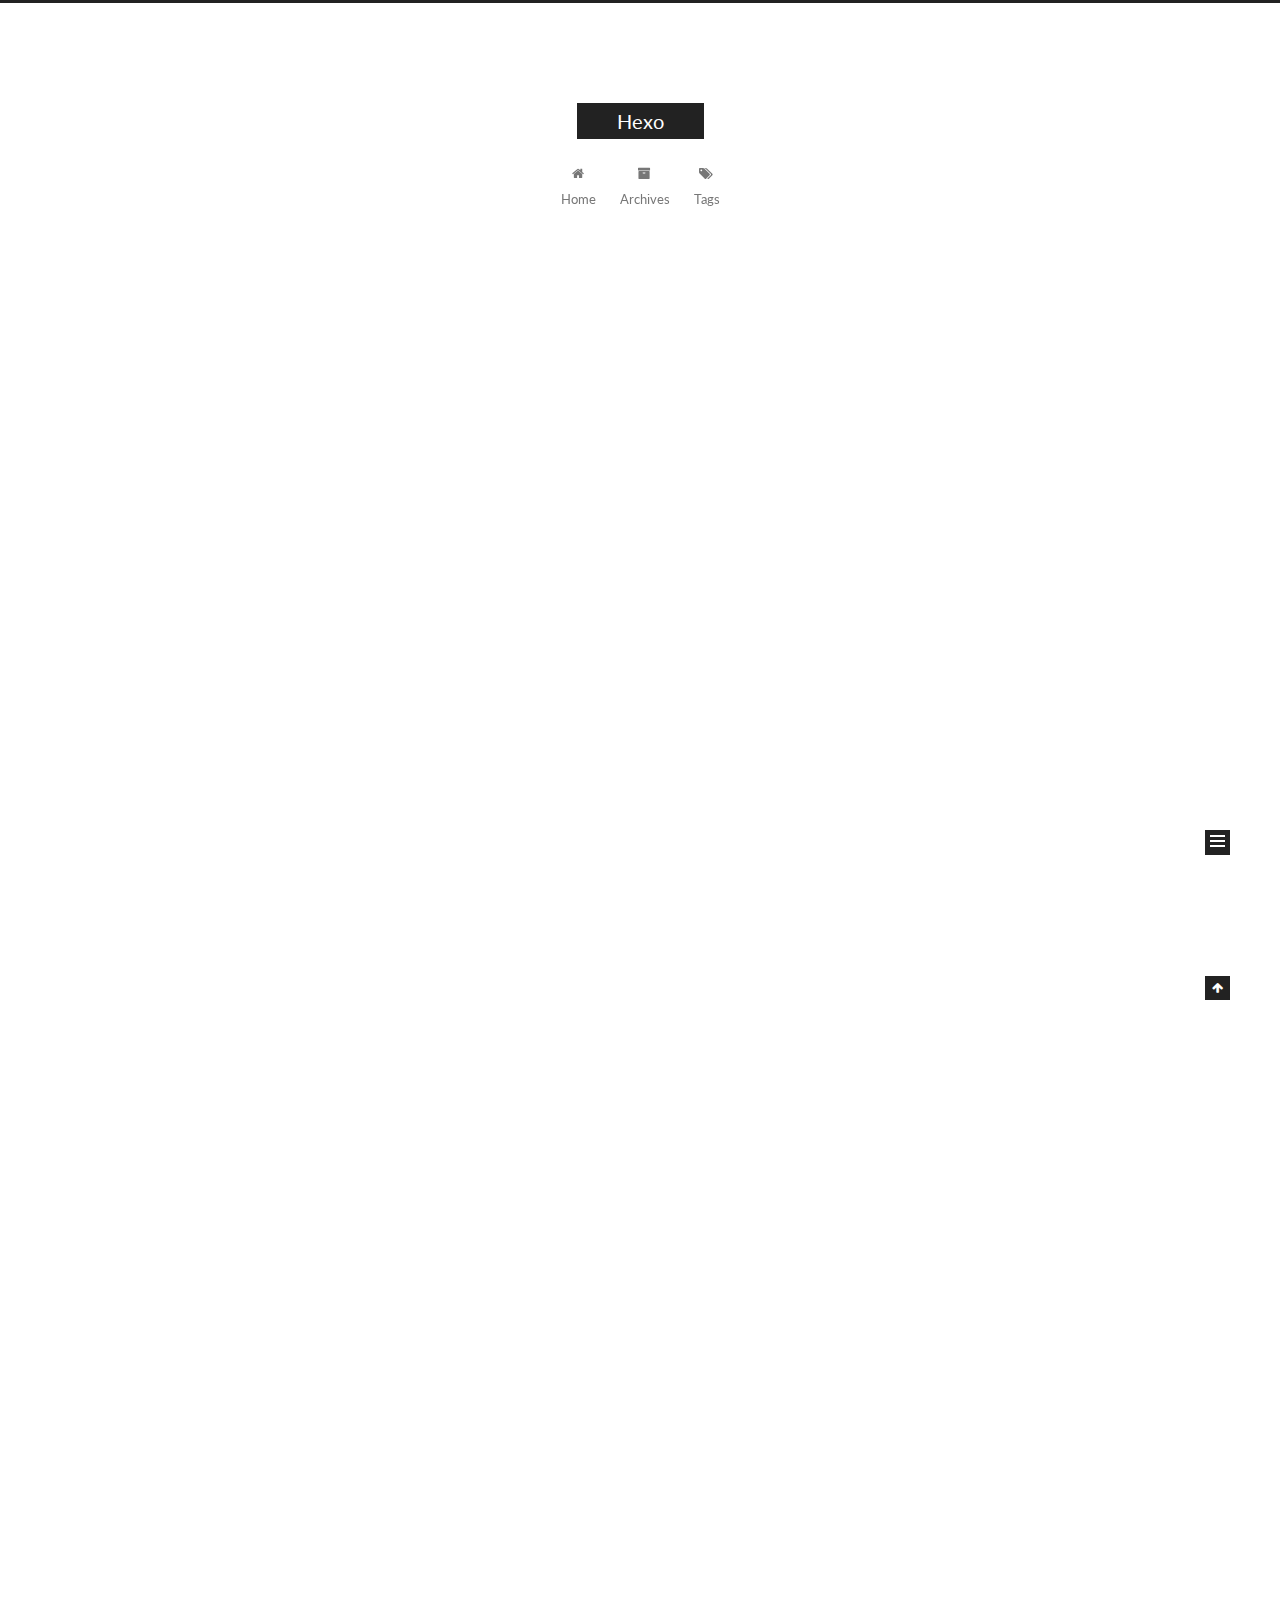
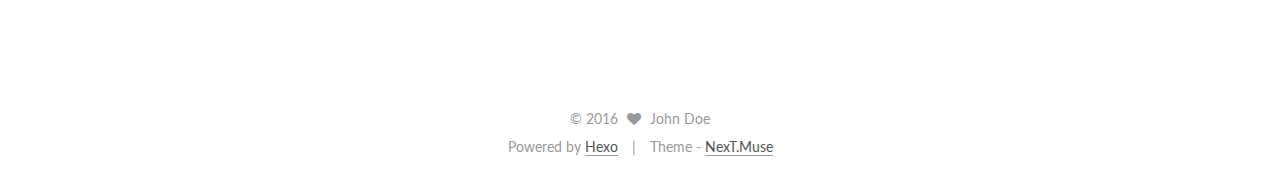
==== commit 528f10d8: "Site updated: 2016-08-23 08:50:51" ====
--- a/index.html
+++ b/index.html
@@ -172,7 +172,7 @@
             
               <i class="menu-item-icon fa fa-fw fa-home"></i> <br />
             
-            Startseite
+            Home
           </a>
         </li>
       
@@ -182,7 +182,7 @@
             
               <i class="menu-item-icon fa fa-fw fa-archive"></i> <br />
             
-            Archiv
+            Archives
           </a>
         </li>
       
@@ -248,7 +248,7 @@
             <span class="post-meta-item-icon">
               <i class="fa fa-calendar-o"></i>
             </span>
-            <span class="post-meta-item-text">Veröffentlicht am</span>
+            <span class="post-meta-item-text">Posted on</span>
             <time itemprop="dateCreated" datetime="2016-08-23T08:33:20+08:00" content="2016-08-23">
               2016-08-23
             </time>
@@ -342,7 +342,7 @@
             <span class="post-meta-item-icon">
               <i class="fa fa-calendar-o"></i>
             </span>
-            <span class="post-meta-item-text">Veröffentlicht am</span>
+            <span class="post-meta-item-text">Posted on</span>
             <time itemprop="dateCreated" datetime="2016-08-23T05:23:56+08:00" content="2016-08-23">
               2016-08-23
             </time>
@@ -452,7 +452,7 @@
           <div class="site-state-item site-state-posts">
             <a href="/archives">
               <span class="site-state-item-count">2</span>
-              <span class="site-state-item-name">Artikel</span>
+              <span class="site-state-item-name">posts</span>
             </a>
           </div>
 
@@ -499,7 +499,7 @@
 </div>
 
 <div class="powered-by">
-  Erstellt mit  <a class="theme-link" href="https://hexo.io">Hexo</a>
+  Powered by <a class="theme-link" href="https://hexo.io">Hexo</a>
 </div>
 
 <div class="theme-info">
--- a/css/main.css
+++ b/css/main.css
@@ -1548,7 +1548,7 @@
   width: 4px;
   height: 4px;
   border-radius: 50%;
-  background: #3d2e71;
+  background: #738218;
 }
 .links-of-blogroll {
   font-size: 13px;
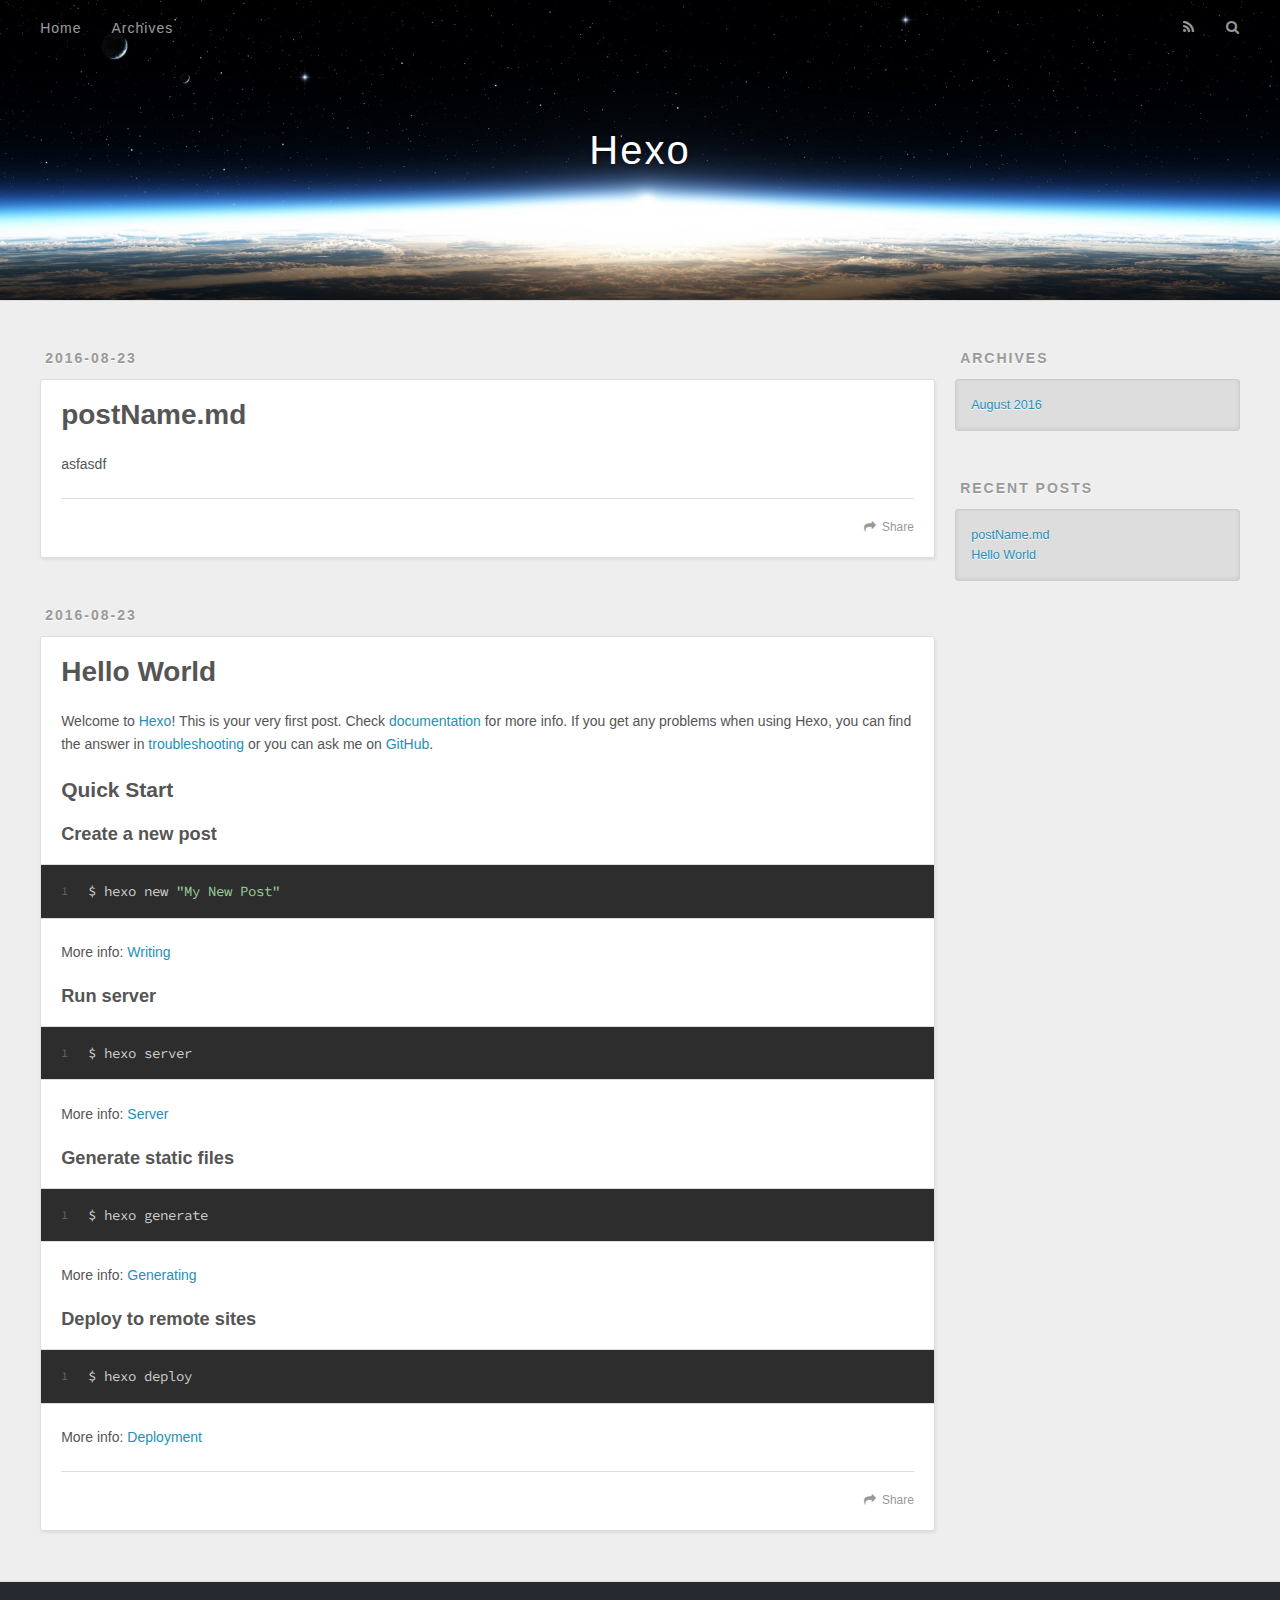
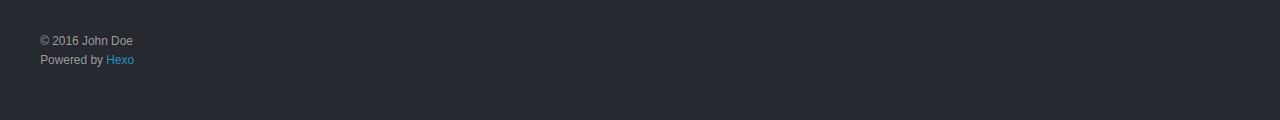
==== commit 64768339: "Site updated: 2016-08-23 08:52:51" ====
--- a/index.html
+++ b/index.html
@@ -1,379 +1,126 @@
-<!doctype html>
-
-
-
-  
-
-
-<html class="theme-next muse use-motion">
+<!DOCTYPE html>
+<html>
 <head>
-  <meta charset="UTF-8"/>
-<meta http-equiv="X-UA-Compatible" content="IE=edge,chrome=1" />
-<meta name="viewport" content="width=device-width, initial-scale=1, maximum-scale=1"/>
-
-
-
-<meta http-equiv="Cache-Control" content="no-transform" />
-<meta http-equiv="Cache-Control" content="no-siteapp" />
-
-
-
-
-
-
-
-
-
-
-
-
-  
-  
-  <link href="/vendors/fancybox/source/jquery.fancybox.css?v=2.1.5" rel="stylesheet" type="text/css" />
-
-
-
-
-  
-  
-  
-  
-
-  
-    
-    
-  
-
-  
-
-  
-
-  
-
-  
-
-  
-    
-    
-    <link href="//fonts.googleapis.com/css?family=Lato:300,300italic,400,400italic,700,700italic&subset=latin,latin-ext" rel="stylesheet" type="text/css">
-  
-
-
-
-
-
-
-<link href="/vendors/font-awesome/css/font-awesome.min.css?v=4.4.0" rel="stylesheet" type="text/css" />
-
-<link href="/css/main.css?v=5.0.1" rel="stylesheet" type="text/css" />
-
-
-  <meta name="keywords" content="Hexo, NexT" />
-
-
-
-
-
-
-
-
-  <link rel="shortcut icon" type="image/x-icon" href="/favicon.ico?v=5.0.1" />
-
-
-
-
-
-
-<meta property="og:type" content="website">
+  <meta charset="utf-8">
+  
+  <title>Hexo</title>
+  <meta name="viewport" content="width=device-width, initial-scale=1, maximum-scale=1">
+  <meta property="og:type" content="website">
 <meta property="og:title" content="Hexo">
 <meta property="og:url" content="http://yoursite.com/index.html">
 <meta property="og:site_name" content="Hexo">
 <meta name="twitter:card" content="summary">
 <meta name="twitter:title" content="Hexo">
-
-
-
-<script type="text/javascript" id="hexo.configuration">
-  var NexT = window.NexT || {};
-  var CONFIG = {
-    scheme: 'Muse',
-    sidebar: {"position":"left","display":"post"},
-    fancybox: true,
-    motion: true,
-    duoshuo: {
-      userId: 0,
-      author: 'Author'
-    }
-  };
-</script>
-
-
-
-
-  <link rel="canonical" href="http://yoursite.com/"/>
-
-  <title> Hexo </title>
+  
+    <link rel="alternate" href="/atom.xml" title="Hexo" type="application/atom+xml">
+  
+  
+    <link rel="icon" href="/favicon.png">
+  
+  
+    <link href="//fonts.googleapis.com/css?family=Source+Code+Pro" rel="stylesheet" type="text/css">
+  
+  <link rel="stylesheet" href="/css/style.css">
+  
+
 </head>
 
-<body itemscope itemtype="http://schema.org/WebPage" lang="">
-
-  
-
-
-
-
-
-
-
-
-
-
-  
-  
-    
-  
-
-  <div class="container one-collumn sidebar-position-left 
-   page-home 
- ">
-    <div class="headband"></div>
-
-    <header id="header" class="header" itemscope itemtype="http://schema.org/WPHeader">
-      <div class="header-inner"><div class="site-meta ">
-  
-
-  <div class="custom-logo-site-title">
-    <a href="/"  class="brand" rel="start">
-      <span class="logo-line-before"><i></i></span>
-      <span class="site-title">Hexo</span>
-      <span class="logo-line-after"><i></i></span>
-    </a>
-  </div>
-  <p class="site-subtitle"></p>
-</div>
-
-<div class="site-nav-toggle">
-  <button>
-    <span class="btn-bar"></span>
-    <span class="btn-bar"></span>
-    <span class="btn-bar"></span>
-  </button>
-</div>
-
-<nav class="site-nav">
-  
-
-  
-    <ul id="menu" class="menu">
-      
-        
-        <li class="menu-item menu-item-home">
-          <a href="/" rel="section">
-            
-              <i class="menu-item-icon fa fa-fw fa-home"></i> <br />
-            
-            Home
-          </a>
-        </li>
-      
-        
-        <li class="menu-item menu-item-archives">
-          <a href="/archives" rel="section">
-            
-              <i class="menu-item-icon fa fa-fw fa-archive"></i> <br />
-            
-            Archives
-          </a>
-        </li>
-      
-        
-        <li class="menu-item menu-item-tags">
-          <a href="/tags" rel="section">
-            
-              <i class="menu-item-icon fa fa-fw fa-tags"></i> <br />
-            
-            Tags
-          </a>
-        </li>
-      
-
-      
-    </ul>
-  
-
-  
-</nav>
-
- </div>
-    </header>
-
-    <main id="main" class="main">
-      <div class="main-inner">
-        <div class="content-wrap">
-          <div id="content" class="content">
-            
-  <section id="posts" class="posts-expand">
-    
-      
-
-  
-  
-
-  
-  
-  
-
-  <article class="post post-type-normal " itemscope itemtype="http://schema.org/Article">
-
-    
-      <header class="post-header">
-
-        
-        
-          <h1 class="post-title" itemprop="name headline">
-            
-            
-              
-                
-                <a class="post-title-link" href="/2016/08/23/postName-md/" itemprop="url">
-                  postName.md
-                </a>
-              
-            
-          </h1>
-        
-
-        <div class="post-meta">
-          <span class="post-time">
-            <span class="post-meta-item-icon">
-              <i class="fa fa-calendar-o"></i>
-            </span>
-            <span class="post-meta-item-text">Posted on</span>
-            <time itemprop="dateCreated" datetime="2016-08-23T08:33:20+08:00" content="2016-08-23">
-              2016-08-23
-            </time>
-          </span>
-
-          
-
-          
-            
-          
-
-          
-
-          
-          
-
-          
-        </div>
+<body>
+  <div id="container">
+    <div id="wrap">
+      <header id="header">
+  <div id="banner"></div>
+  <div id="header-outer" class="outer">
+    <div id="header-title" class="inner">
+      <h1 id="logo-wrap">
+        <a href="/" id="logo">Hexo</a>
+      </h1>
+      
+    </div>
+    <div id="header-inner" class="inner">
+      <nav id="main-nav">
+        <a id="main-nav-toggle" class="nav-icon"></a>
+        
+          <a class="main-nav-link" href="/">Home</a>
+        
+          <a class="main-nav-link" href="/archives">Archives</a>
+        
+      </nav>
+      <nav id="sub-nav">
+        
+          <a id="nav-rss-link" class="nav-icon" href="/atom.xml" title="RSS Feed"></a>
+        
+        <a id="nav-search-btn" class="nav-icon" title="Search"></a>
+      </nav>
+      <div id="search-form-wrap">
+        <form action="//google.com/search" method="get" accept-charset="UTF-8" class="search-form"><input type="search" name="q" results="0" class="search-form-input" placeholder="Search"><button type="submit" class="search-form-submit">&#xF002;</button><input type="hidden" name="sitesearch" value="http://yoursite.com"></form>
+      </div>
+    </div>
+  </div>
+</header>
+      <div class="outer">
+        <section id="main">
+  
+    <article id="post-postName-md" class="article article-type-post" itemscope itemprop="blogPost">
+  <div class="article-meta">
+    <a href="/2016/08/23/postName-md/" class="article-date">
+  <time datetime="2016-08-23T00:33:20.000Z" itemprop="datePublished">2016-08-23</time>
+</a>
+    
+  </div>
+  <div class="article-inner">
+    
+    
+      <header class="article-header">
+        
+  
+    <h1 itemprop="name">
+      <a class="article-title" href="/2016/08/23/postName-md/">postName.md</a>
+    </h1>
+  
+
       </header>
     
-
-
-    <div class="post-body" itemprop="articleBody">
-
-      
-      
-
-      
-        
-          
-            <p>asfasdf</p>
-
-          
-        
-      
-    </div>
-
-    <div>
-      
-    </div>
-
-    <div>
-      
-    </div>
-
-    <footer class="post-footer">
-      
-
-      
-
-      
-      
-        <div class="post-eof"></div>
+    <div class="article-entry" itemprop="articleBody">
+      
+        <p>asfasdf</p>
+
+      
+    </div>
+    <footer class="article-footer">
+      <a data-url="http://yoursite.com/2016/08/23/postName-md/" data-id="cis6rc18i00013o90esouvg8g" class="article-share-link">Share</a>
+      
       
     </footer>
-  </article>
-
-
-    
-      
-
-  
-  
-
-  
-  
-  
-
-  <article class="post post-type-normal " itemscope itemtype="http://schema.org/Article">
-
-    
-      <header class="post-header">
-
-        
-        
-          <h1 class="post-title" itemprop="name headline">
-            
-            
-              
-                
-                <a class="post-title-link" href="/2016/08/23/hello-world/" itemprop="url">
-                  Hello World
-                </a>
-              
-            
-          </h1>
-        
-
-        <div class="post-meta">
-          <span class="post-time">
-            <span class="post-meta-item-icon">
-              <i class="fa fa-calendar-o"></i>
-            </span>
-            <span class="post-meta-item-text">Posted on</span>
-            <time itemprop="dateCreated" datetime="2016-08-23T05:23:56+08:00" content="2016-08-23">
-              2016-08-23
-            </time>
-          </span>
-
-          
-
-          
-            
-          
-
-          
-
-          
-          
-
-          
-        </div>
+  </div>
+  
+</article>
+
+
+  
+    <article id="post-hello-world" class="article article-type-post" itemscope itemprop="blogPost">
+  <div class="article-meta">
+    <a href="/2016/08/23/hello-world/" class="article-date">
+  <time datetime="2016-08-22T21:23:56.000Z" itemprop="datePublished">2016-08-23</time>
+</a>
+    
+  </div>
+  <div class="article-inner">
+    
+    
+      <header class="article-header">
+        
+  
+    <h1 itemprop="name">
+      <a class="article-title" href="/2016/08/23/hello-world/">Hello World</a>
+    </h1>
+  
+
       </header>
     
-
-
-    <div class="post-body" itemprop="articleBody">
-
-      
-      
-
-      
-        
-          
-            <p>Welcome to <a href="https://hexo.io/" target="_blank" rel="external">Hexo</a>! This is your very first post. Check <a href="https://hexo.io/docs/" target="_blank" rel="external">documentation</a> for more info. If you get any problems when using Hexo, you can find the answer in <a href="https://hexo.io/docs/troubleshooting.html" target="_blank" rel="external">troubleshooting</a> or you can ask me on <a href="https://github.com/hexojs/hexo/issues" target="_blank" rel="external">GitHub</a>.</p>
+    <div class="article-entry" itemprop="articleBody">
+      
+        <p>Welcome to <a href="https://hexo.io/" target="_blank" rel="external">Hexo</a>! This is your very first post. Check <a href="https://hexo.io/docs/" target="_blank" rel="external">documentation</a> for more info. If you get any problems when using Hexo, you can find the answer in <a href="https://hexo.io/docs/troubleshooting.html" target="_blank" rel="external">troubleshooting</a> or you can ask me on <a href="https://github.com/hexojs/hexo/issues" target="_blank" rel="external">GitHub</a>.</p>
 <h2 id="Quick-Start"><a href="#Quick-Start" class="headerlink" title="Quick Start"></a>Quick Start</h2><h3 id="Create-a-new-post"><a href="#Create-a-new-post" class="headerlink" title="Create a new post"></a>Create a new post</h3><figure class="highlight bash"><table><tr><td class="gutter"><pre><div class="line">1</div></pre></td><td class="code"><pre><div class="line">$ hexo new <span class="string">"My New Post"</span></div></pre></td></tr></table></figure>
 <p>More info: <a href="https://hexo.io/docs/writing.html" target="_blank" rel="external">Writing</a></p>
 <h3 id="Run-server"><a href="#Run-server" class="headerlink" title="Run server"></a>Run server</h3><figure class="highlight bash"><table><tr><td class="gutter"><pre><div class="line">1</div></pre></td><td class="code"><pre><div class="line">$ hexo server</div></pre></td></tr></table></figure>
@@ -383,220 +130,92 @@
 <h3 id="Deploy-to-remote-sites"><a href="#Deploy-to-remote-sites" class="headerlink" title="Deploy to remote sites"></a>Deploy to remote sites</h3><figure class="highlight bash"><table><tr><td class="gutter"><pre><div class="line">1</div></pre></td><td class="code"><pre><div class="line">$ hexo deploy</div></pre></td></tr></table></figure>
 <p>More info: <a href="https://hexo.io/docs/deployment.html" target="_blank" rel="external">Deployment</a></p>
 
-          
-        
-      
-    </div>
-
-    <div>
-      
-    </div>
-
-    <div>
-      
-    </div>
-
-    <footer class="post-footer">
-      
-
-      
-
-      
-      
-        <div class="post-eof"></div>
+      
+    </div>
+    <footer class="article-footer">
+      <a data-url="http://yoursite.com/2016/08/23/hello-world/" data-id="cis6rc18e00003o90pcyl9sis" class="article-share-link">Share</a>
+      
       
     </footer>
-  </article>
-
-
-    
-  </section>
-
-  
-
-
-          </div>
-          
-
-
-          
-
-        </div>
-        
-          
-  
-  <div class="sidebar-toggle">
-    <div class="sidebar-toggle-line-wrap">
-      <span class="sidebar-toggle-line sidebar-toggle-line-first"></span>
-      <span class="sidebar-toggle-line sidebar-toggle-line-middle"></span>
-      <span class="sidebar-toggle-line sidebar-toggle-line-last"></span>
-    </div>
-  </div>
-
-  <aside id="sidebar" class="sidebar">
-    <div class="sidebar-inner">
-
-      
-
-      
-
-      <section class="site-overview sidebar-panel  sidebar-panel-active ">
-        <div class="site-author motion-element" itemprop="author" itemscope itemtype="http://schema.org/Person">
-          <img class="site-author-image" itemprop="image"
-               src="/images/avatar.gif"
-               alt="John Doe" />
-          <p class="site-author-name" itemprop="name">John Doe</p>
-          <p class="site-description motion-element" itemprop="description"></p>
-        </div>
-        <nav class="site-state motion-element">
-          <div class="site-state-item site-state-posts">
-            <a href="/archives">
-              <span class="site-state-item-count">2</span>
-              <span class="site-state-item-name">posts</span>
-            </a>
-          </div>
-
-          
-
-          
-
-        </nav>
-
-        
-
-        <div class="links-of-author motion-element">
-          
-        </div>
-
-        
-        
-
-        
-        
-
-      </section>
-
-      
-
-    </div>
-  </aside>
-
-
+  </div>
+  
+</article>
+
+
+  
+
+</section>
+        
+          <aside id="sidebar">
+  
+    
+
+  
+    
+
+  
+    
+  
+    
+  <div class="widget-wrap">
+    <h3 class="widget-title">Archives</h3>
+    <div class="widget">
+      <ul class="archive-list"><li class="archive-list-item"><a class="archive-list-link" href="/archives/2016/08/">August 2016</a></li></ul>
+    </div>
+  </div>
+
+
+  
+    
+  <div class="widget-wrap">
+    <h3 class="widget-title">Recent Posts</h3>
+    <div class="widget">
+      <ul>
+        
+          <li>
+            <a href="/2016/08/23/postName-md/">postName.md</a>
+          </li>
+        
+          <li>
+            <a href="/2016/08/23/hello-world/">Hello World</a>
+          </li>
+        
+      </ul>
+    </div>
+  </div>
+
+  
+</aside>
         
       </div>
-    </main>
-
-    <footer id="footer" class="footer">
-      <div class="footer-inner">
-        <div class="copyright" >
-  
-  &copy; 
-  <span itemprop="copyrightYear">2016</span>
-  <span class="with-love">
-    <i class="fa fa-heart"></i>
-  </span>
-  <span class="author" itemprop="copyrightHolder">John Doe</span>
-</div>
-
-<div class="powered-by">
-  Powered by <a class="theme-link" href="https://hexo.io">Hexo</a>
-</div>
-
-<div class="theme-info">
-  Theme -
-  <a class="theme-link" href="https://github.com/iissnan/hexo-theme-next">
-    NexT.Muse
-  </a>
-</div>
-
-        
-
-        
-      </div>
-    </footer>
-
-    <div class="back-to-top">
-      <i class="fa fa-arrow-up"></i>
-    </div>
-  </div>
-
-  
-
-<script type="text/javascript">
-  if (Object.prototype.toString.call(window.Promise) !== '[object Function]') {
-    window.Promise = null;
-  }
-</script>
-
-
-
-
-
-
-
-
-
-  
-
-
-
-  
-  <script type="text/javascript" src="/vendors/jquery/index.js?v=2.1.3"></script>
-
-  
-  <script type="text/javascript" src="/vendors/fastclick/lib/fastclick.min.js?v=1.0.6"></script>
-
-  
-  <script type="text/javascript" src="/vendors/jquery_lazyload/jquery.lazyload.js?v=1.9.7"></script>
-
-  
-  <script type="text/javascript" src="/vendors/velocity/velocity.min.js?v=1.2.1"></script>
-
-  
-  <script type="text/javascript" src="/vendors/velocity/velocity.ui.min.js?v=1.2.1"></script>
-
-  
-  <script type="text/javascript" src="/vendors/fancybox/source/jquery.fancybox.pack.js?v=2.1.5"></script>
-
-
-  
-
-
-  <script type="text/javascript" src="/js/src/utils.js?v=5.0.1"></script>
-
-  <script type="text/javascript" src="/js/src/motion.js?v=5.0.1"></script>
-
-
-
-  
-  
-
-  
-
-  
-
-
-  <script type="text/javascript" src="/js/src/bootstrap.js?v=5.0.1"></script>
-
-
-
-  
-
-
-
-  
-
-
-
-
-  
-  
-
-  
-
-  
-
-  
-
+      <footer id="footer">
+  
+  <div class="outer">
+    <div id="footer-info" class="inner">
+      &copy; 2016 John Doe<br>
+      Powered by <a href="http://hexo.io/" target="_blank">Hexo</a>
+    </div>
+  </div>
+</footer>
+    </div>
+    <nav id="mobile-nav">
+  
+    <a href="/" class="mobile-nav-link">Home</a>
+  
+    <a href="/archives" class="mobile-nav-link">Archives</a>
+  
+</nav>
+    
+
+<script src="//ajax.googleapis.com/ajax/libs/jquery/2.0.3/jquery.min.js"></script>
+
+
+  <link rel="stylesheet" href="/fancybox/jquery.fancybox.css">
+  <script src="/fancybox/jquery.fancybox.pack.js"></script>
+
+
+<script src="/js/script.js"></script>
+
+  </div>
 </body>
-</html>
+</html>--- a/css/style.css
+++ b/css/style.css
@@ -0,0 +1,1374 @@
+body {
+  width: 100%;
+}
+body:before,
+body:after {
+  content: "";
+  display: table;
+}
+body:after {
+  clear: both;
+}
+html,
+body,
+div,
+span,
+applet,
+object,
+iframe,
+h1,
+h2,
+h3,
+h4,
+h5,
+h6,
+p,
+blockquote,
+pre,
+a,
+abbr,
+acronym,
+address,
+big,
+cite,
+code,
+del,
+dfn,
+em,
+img,
+ins,
+kbd,
+q,
+s,
+samp,
+small,
+strike,
+strong,
+sub,
+sup,
+tt,
+var,
+dl,
+dt,
+dd,
+ol,
+ul,
+li,
+fieldset,
+form,
+label,
+legend,
+table,
+caption,
+tbody,
+tfoot,
+thead,
+tr,
+th,
+td {
+  margin: 0;
+  padding: 0;
+  border: 0;
+  outline: 0;
+  font-weight: inherit;
+  font-style: inherit;
+  font-family: inherit;
+  font-size: 100%;
+  vertical-align: baseline;
+}
+body {
+  line-height: 1;
+  color: #000;
+  background: #fff;
+}
+ol,
+ul {
+  list-style: none;
+}
+table {
+  border-collapse: separate;
+  border-spacing: 0;
+  vertical-align: middle;
+}
+caption,
+th,
+td {
+  text-align: left;
+  font-weight: normal;
+  vertical-align: middle;
+}
+a img {
+  border: none;
+}
+input,
+button {
+  margin: 0;
+  padding: 0;
+}
+input::-moz-focus-inner,
+button::-moz-focus-inner {
+  border: 0;
+  padding: 0;
+}
+@font-face {
+  font-family: FontAwesome;
+  font-style: normal;
+  font-weight: normal;
+  src: url("fonts/fontawesome-webfont.eot?v=#4.0.3");
+  src: url("fonts/fontawesome-webfont.eot?#iefix&v=#4.0.3") format("embedded-opentype"), url("fonts/fontawesome-webfont.woff?v=#4.0.3") format("woff"), url("fonts/fontawesome-webfont.ttf?v=#4.0.3") format("truetype"), url("fonts/fontawesome-webfont.svg#fontawesomeregular?v=#4.0.3") format("svg");
+}
+html,
+body,
+#container {
+  height: 100%;
+}
+body {
+  background: #eee;
+  font: 14px "Helvetica Neue", Helvetica, Arial, sans-serif;
+  -webkit-text-size-adjust: 100%;
+}
+.outer {
+  max-width: 1220px;
+  margin: 0 auto;
+  padding: 0 20px;
+}
+.outer:before,
+.outer:after {
+  content: "";
+  display: table;
+}
+.outer:after {
+  clear: both;
+}
+.inner {
+  display: inline;
+  float: left;
+  width: 98.33333333333333%;
+  margin: 0 0.833333333333333%;
+}
+.left,
+.alignleft {
+  float: left;
+}
+.right,
+.alignright {
+  float: right;
+}
+.clear {
+  clear: both;
+}
+#container {
+  position: relative;
+}
+.mobile-nav-on {
+  overflow: hidden;
+}
+#wrap {
+  height: 100%;
+  width: 100%;
+  position: absolute;
+  top: 0;
+  left: 0;
+  -webkit-transition: 0.2s ease-out;
+  -moz-transition: 0.2s ease-out;
+  -ms-transition: 0.2s ease-out;
+  transition: 0.2s ease-out;
+  z-index: 1;
+  background: #eee;
+}
+.mobile-nav-on #wrap {
+  left: 280px;
+}
+@media screen and (min-width: 768px) {
+  #main {
+    display: inline;
+    float: left;
+    width: 73.33333333333333%;
+    margin: 0 0.833333333333333%;
+  }
+}
+.article-date,
+.article-category-link,
+.archive-year,
+.widget-title {
+  text-decoration: none;
+  text-transform: uppercase;
+  letter-spacing: 2px;
+  color: #999;
+  margin-bottom: 1em;
+  margin-left: 5px;
+  line-height: 1em;
+  text-shadow: 0 1px #fff;
+  font-weight: bold;
+}
+.article-inner,
+.archive-article-inner {
+  background: #fff;
+  -webkit-box-shadow: 1px 2px 3px #ddd;
+  box-shadow: 1px 2px 3px #ddd;
+  border: 1px solid #ddd;
+  border-radius: 3px;
+}
+.article-entry h1,
+.widget h1 {
+  font-size: 2em;
+}
+.article-entry h2,
+.widget h2 {
+  font-size: 1.5em;
+}
+.article-entry h3,
+.widget h3 {
+  font-size: 1.3em;
+}
+.article-entry h4,
+.widget h4 {
+  font-size: 1.2em;
+}
+.article-entry h5,
+.widget h5 {
+  font-size: 1em;
+}
+.article-entry h6,
+.widget h6 {
+  font-size: 1em;
+  color: #999;
+}
+.article-entry hr,
+.widget hr {
+  border: 1px dashed #ddd;
+}
+.article-entry strong,
+.widget strong {
+  font-weight: bold;
+}
+.article-entry em,
+.widget em,
+.article-entry cite,
+.widget cite {
+  font-style: italic;
+}
+.article-entry sup,
+.widget sup,
+.article-entry sub,
+.widget sub {
+  font-size: 0.75em;
+  line-height: 0;
+  position: relative;
+  vertical-align: baseline;
+}
+.article-entry sup,
+.widget sup {
+  top: -0.5em;
+}
+.article-entry sub,
+.widget sub {
+  bottom: -0.2em;
+}
+.article-entry small,
+.widget small {
+  font-size: 0.85em;
+}
+.article-entry acronym,
+.widget acronym,
+.article-entry abbr,
+.widget abbr {
+  border-bottom: 1px dotted;
+}
+.article-entry ul,
+.widget ul,
+.article-entry ol,
+.widget ol,
+.article-entry dl,
+.widget dl {
+  margin: 0 20px;
+  line-height: 1.6em;
+}
+.article-entry ul ul,
+.widget ul ul,
+.article-entry ol ul,
+.widget ol ul,
+.article-entry ul ol,
+.widget ul ol,
+.article-entry ol ol,
+.widget ol ol {
+  margin-top: 0;
+  margin-bottom: 0;
+}
+.article-entry ul,
+.widget ul {
+  list-style: disc;
+}
+.article-entry ol,
+.widget ol {
+  list-style: decimal;
+}
+.article-entry dt,
+.widget dt {
+  font-weight: bold;
+}
+#header {
+  height: 300px;
+  position: relative;
+  border-bottom: 1px solid #ddd;
+}
+#header:before,
+#header:after {
+  content: "";
+  position: absolute;
+  left: 0;
+  right: 0;
+  height: 40px;
+}
+#header:before {
+  top: 0;
+  background: -webkit-linear-gradient(rgba(0,0,0,0.2), transparent);
+  background: -moz-linear-gradient(rgba(0,0,0,0.2), transparent);
+  background: -ms-linear-gradient(rgba(0,0,0,0.2), transparent);
+  background: linear-gradient(rgba(0,0,0,0.2), transparent);
+}
+#header:after {
+  bottom: 0;
+  background: -webkit-linear-gradient(transparent, rgba(0,0,0,0.2));
+  background: -moz-linear-gradient(transparent, rgba(0,0,0,0.2));
+  background: -ms-linear-gradient(transparent, rgba(0,0,0,0.2));
+  background: linear-gradient(transparent, rgba(0,0,0,0.2));
+}
+#header-outer {
+  height: 100%;
+  position: relative;
+}
+#header-inner {
+  position: relative;
+  overflow: hidden;
+}
+#banner {
+  position: absolute;
+  top: 0;
+  left: 0;
+  width: 100%;
+  height: 100%;
+  background: url("images/banner.jpg") center #000;
+  -webkit-background-size: cover;
+  -moz-background-size: cover;
+  background-size: cover;
+  z-index: -1;
+}
+#header-title {
+  text-align: center;
+  height: 40px;
+  position: absolute;
+  top: 50%;
+  left: 0;
+  margin-top: -20px;
+}
+#logo,
+#subtitle {
+  text-decoration: none;
+  color: #fff;
+  font-weight: 300;
+  text-shadow: 0 1px 4px rgba(0,0,0,0.3);
+}
+#logo {
+  font-size: 40px;
+  line-height: 40px;
+  letter-spacing: 2px;
+}
+#subtitle {
+  font-size: 16px;
+  line-height: 16px;
+  letter-spacing: 1px;
+}
+#subtitle-wrap {
+  margin-top: 16px;
+}
+#main-nav {
+  float: left;
+  margin-left: -15px;
+}
+.nav-icon,
+.main-nav-link {
+  float: left;
+  color: #fff;
+  opacity: 0.6;
+  text-decoration: none;
+  text-shadow: 0 1px rgba(0,0,0,0.2);
+  -webkit-transition: opacity 0.2s;
+  -moz-transition: opacity 0.2s;
+  -ms-transition: opacity 0.2s;
+  transition: opacity 0.2s;
+  display: block;
+  padding: 20px 15px;
+}
+.nav-icon:hover,
+.main-nav-link:hover {
+  opacity: 1;
+}
+.nav-icon {
+  font-family: FontAwesome;
+  text-align: center;
+  font-size: 14px;
+  width: 14px;
+  height: 14px;
+  padding: 20px 15px;
+  position: relative;
+  cursor: pointer;
+}
+.main-nav-link {
+  font-weight: 300;
+  letter-spacing: 1px;
+}
+@media screen and (max-width: 479px) {
+  .main-nav-link {
+    display: none;
+  }
+}
+#main-nav-toggle {
+  display: none;
+}
+#main-nav-toggle:before {
+  content: "\f0c9";
+}
+@media screen and (max-width: 479px) {
+  #main-nav-toggle {
+    display: block;
+  }
+}
+#sub-nav {
+  float: right;
+  margin-right: -15px;
+}
+#nav-rss-link:before {
+  content: "\f09e";
+}
+#nav-search-btn:before {
+  content: "\f002";
+}
+#search-form-wrap {
+  position: absolute;
+  top: 15px;
+  width: 150px;
+  height: 30px;
+  right: -150px;
+  opacity: 0;
+  -webkit-transition: 0.2s ease-out;
+  -moz-transition: 0.2s ease-out;
+  -ms-transition: 0.2s ease-out;
+  transition: 0.2s ease-out;
+}
+#search-form-wrap.on {
+  opacity: 1;
+  right: 0;
+}
+@media screen and (max-width: 479px) {
+  #search-form-wrap {
+    width: 100%;
+    right: -100%;
+  }
+}
+.search-form {
+  position: absolute;
+  top: 0;
+  left: 0;
+  right: 0;
+  background: #fff;
+  padding: 5px 15px;
+  border-radius: 15px;
+  -webkit-box-shadow: 0 0 10px rgba(0,0,0,0.3);
+  box-shadow: 0 0 10px rgba(0,0,0,0.3);
+}
+.search-form-input {
+  border: none;
+  background: none;
+  color: #555;
+  width: 100%;
+  font: 13px "Helvetica Neue", Helvetica, Arial, sans-serif;
+  outline: none;
+}
+.search-form-input::-webkit-search-results-decoration,
+.search-form-input::-webkit-search-cancel-button {
+  -webkit-appearance: none;
+}
+.search-form-submit {
+  position: absolute;
+  top: 50%;
+  right: 10px;
+  margin-top: -7px;
+  font: 13px FontAwesome;
+  border: none;
+  background: none;
+  color: #bbb;
+  cursor: pointer;
+}
+.search-form-submit:hover,
+.search-form-submit:focus {
+  color: #777;
+}
+.article {
+  margin: 50px 0;
+}
+.article-inner {
+  overflow: hidden;
+}
+.article-meta:before,
+.article-meta:after {
+  content: "";
+  display: table;
+}
+.article-meta:after {
+  clear: both;
+}
+.article-date {
+  float: left;
+}
+.article-category {
+  float: left;
+  line-height: 1em;
+  color: #ccc;
+  text-shadow: 0 1px #fff;
+  margin-left: 8px;
+}
+.article-category:before {
+  content: "\2022";
+}
+.article-category-link {
+  margin: 0 12px 1em;
+}
+.article-header {
+  padding: 20px 20px 0;
+}
+.article-title {
+  text-decoration: none;
+  font-size: 2em;
+  font-weight: bold;
+  color: #555;
+  line-height: 1.1em;
+  -webkit-transition: color 0.2s;
+  -moz-transition: color 0.2s;
+  -ms-transition: color 0.2s;
+  transition: color 0.2s;
+}
+a.article-title:hover {
+  color: #258fb8;
+}
+.article-entry {
+  color: #555;
+  padding: 0 20px;
+}
+.article-entry:before,
+.article-entry:after {
+  content: "";
+  display: table;
+}
+.article-entry:after {
+  clear: both;
+}
+.article-entry p,
+.article-entry table {
+  line-height: 1.6em;
+  margin: 1.6em 0;
+}
+.article-entry h1,
+.article-entry h2,
+.article-entry h3,
+.article-entry h4,
+.article-entry h5,
+.article-entry h6 {
+  font-weight: bold;
+}
+.article-entry h1,
+.article-entry h2,
+.article-entry h3,
+.article-entry h4,
+.article-entry h5,
+.article-entry h6 {
+  line-height: 1.1em;
+  margin: 1.1em 0;
+}
+.article-entry a {
+  color: #258fb8;
+  text-decoration: none;
+}
+.article-entry a:hover {
+  text-decoration: underline;
+}
+.article-entry ul,
+.article-entry ol,
+.article-entry dl {
+  margin-top: 1.6em;
+  margin-bottom: 1.6em;
+}
+.article-entry img,
+.article-entry video {
+  max-width: 100%;
+  height: auto;
+  display: block;
+  margin: auto;
+}
+.article-entry iframe {
+  border: none;
+}
+.article-entry table {
+  width: 100%;
+  border-collapse: collapse;
+  border-spacing: 0;
+}
+.article-entry th {
+  font-weight: bold;
+  border-bottom: 3px solid #ddd;
+  padding-bottom: 0.5em;
+}
+.article-entry td {
+  border-bottom: 1px solid #ddd;
+  padding: 10px 0;
+}
+.article-entry blockquote {
+  font-family: Georgia, "Times New Roman", serif;
+  font-size: 1.4em;
+  margin: 1.6em 20px;
+  text-align: center;
+}
+.article-entry blockquote footer {
+  font-size: 14px;
+  margin: 1.6em 0;
+  font-family: "Helvetica Neue", Helvetica, Arial, sans-serif;
+}
+.article-entry blockquote footer cite:before {
+  content: "—";
+  padding: 0 0.5em;
+}
+.article-entry .pullquote {
+  text-align: left;
+  width: 45%;
+  margin: 0;
+}
+.article-entry .pullquote.left {
+  margin-left: 0.5em;
+  margin-right: 1em;
+}
+.article-entry .pullquote.right {
+  margin-right: 0.5em;
+  margin-left: 1em;
+}
+.article-entry .caption {
+  color: #999;
+  display: block;
+  font-size: 0.9em;
+  margin-top: 0.5em;
+  position: relative;
+  text-align: center;
+}
+.article-entry .video-container {
+  position: relative;
+  padding-top: 56.25%;
+  height: 0;
+  overflow: hidden;
+}
+.article-entry .video-container iframe,
+.article-entry .video-container object,
+.article-entry .video-container embed {
+  position: absolute;
+  top: 0;
+  left: 0;
+  width: 100%;
+  height: 100%;
+  margin-top: 0;
+}
+.article-more-link a {
+  display: inline-block;
+  line-height: 1em;
+  padding: 6px 15px;
+  border-radius: 15px;
+  background: #eee;
+  color: #999;
+  text-shadow: 0 1px #fff;
+  text-decoration: none;
+}
+.article-more-link a:hover {
+  background: #258fb8;
+  color: #fff;
+  text-decoration: none;
+  text-shadow: 0 1px #1e7293;
+}
+.article-footer {
+  font-size: 0.85em;
+  line-height: 1.6em;
+  border-top: 1px solid #ddd;
+  padding-top: 1.6em;
+  margin: 0 20px 20px;
+}
+.article-footer:before,
+.article-footer:after {
+  content: "";
+  display: table;
+}
+.article-footer:after {
+  clear: both;
+}
+.article-footer a {
+  color: #999;
+  text-decoration: none;
+}
+.article-footer a:hover {
+  color: #555;
+}
+.article-tag-list-item {
+  float: left;
+  margin-right: 10px;
+}
+.article-tag-list-link:before {
+  content: "#";
+}
+.article-comment-link {
+  float: right;
+}
+.article-comment-link:before {
+  content: "\f075";
+  font-family: FontAwesome;
+  padding-right: 8px;
+}
+.article-share-link {
+  cursor: pointer;
+  float: right;
+  margin-left: 20px;
+}
+.article-share-link:before {
+  content: "\f064";
+  font-family: FontAwesome;
+  padding-right: 6px;
+}
+#article-nav {
+  position: relative;
+}
+#article-nav:before,
+#article-nav:after {
+  content: "";
+  display: table;
+}
+#article-nav:after {
+  clear: both;
+}
+@media screen and (min-width: 768px) {
+  #article-nav {
+    margin: 50px 0;
+  }
+  #article-nav:before {
+    width: 8px;
+    height: 8px;
+    position: absolute;
+    top: 50%;
+    left: 50%;
+    margin-top: -4px;
+    margin-left: -4px;
+    content: "";
+    border-radius: 50%;
+    background: #ddd;
+    -webkit-box-shadow: 0 1px 2px #fff;
+    box-shadow: 0 1px 2px #fff;
+  }
+}
+.article-nav-link-wrap {
+  text-decoration: none;
+  text-shadow: 0 1px #fff;
+  color: #999;
+  -webkit-box-sizing: border-box;
+  -moz-box-sizing: border-box;
+  box-sizing: border-box;
+  margin-top: 50px;
+  text-align: center;
+  display: block;
+}
+.article-nav-link-wrap:hover {
+  color: #555;
+}
+@media screen and (min-width: 768px) {
+  .article-nav-link-wrap {
+    width: 50%;
+    margin-top: 0;
+  }
+}
+@media screen and (min-width: 768px) {
+  #article-nav-newer {
+    float: left;
+    text-align: right;
+    padding-right: 20px;
+  }
+}
+@media screen and (min-width: 768px) {
+  #article-nav-older {
+    float: right;
+    text-align: left;
+    padding-left: 20px;
+  }
+}
+.article-nav-caption {
+  text-transform: uppercase;
+  letter-spacing: 2px;
+  color: #ddd;
+  line-height: 1em;
+  font-weight: bold;
+}
+#article-nav-newer .article-nav-caption {
+  margin-right: -2px;
+}
+.article-nav-title {
+  font-size: 0.85em;
+  line-height: 1.6em;
+  margin-top: 0.5em;
+}
+.article-share-box {
+  position: absolute;
+  display: none;
+  background: #fff;
+  -webkit-box-shadow: 1px 2px 10px rgba(0,0,0,0.2);
+  box-shadow: 1px 2px 10px rgba(0,0,0,0.2);
+  border-radius: 3px;
+  margin-left: -145px;
+  overflow: hidden;
+  z-index: 1;
+}
+.article-share-box.on {
+  display: block;
+}
+.article-share-input {
+  width: 100%;
+  background: none;
+  -webkit-box-sizing: border-box;
+  -moz-box-sizing: border-box;
+  box-sizing: border-box;
+  font: 14px "Helvetica Neue", Helvetica, Arial, sans-serif;
+  padding: 0 15px;
+  color: #555;
+  outline: none;
+  border: 1px solid #ddd;
+  border-radius: 3px 3px 0 0;
+  height: 36px;
+  line-height: 36px;
+}
+.article-share-links {
+  background: #eee;
+}
+.article-share-links:before,
+.article-share-links:after {
+  content: "";
+  display: table;
+}
+.article-share-links:after {
+  clear: both;
+}
+.article-share-twitter,
+.article-share-facebook,
+.article-share-pinterest,
+.article-share-google {
+  width: 50px;
+  height: 36px;
+  display: block;
+  float: left;
+  position: relative;
+  color: #999;
+  text-shadow: 0 1px #fff;
+}
+.article-share-twitter:before,
+.article-share-facebook:before,
+.article-share-pinterest:before,
+.article-share-google:before {
+  font-size: 20px;
+  font-family: FontAwesome;
+  width: 20px;
+  height: 20px;
+  position: absolute;
+  top: 50%;
+  left: 50%;
+  margin-top: -10px;
+  margin-left: -10px;
+  text-align: center;
+}
+.article-share-twitter:hover,
+.article-share-facebook:hover,
+.article-share-pinterest:hover,
+.article-share-google:hover {
+  color: #fff;
+}
+.article-share-twitter:before {
+  content: "\f099";
+}
+.article-share-twitter:hover {
+  background: #00aced;
+  text-shadow: 0 1px #008abe;
+}
+.article-share-facebook:before {
+  content: "\f09a";
+}
+.article-share-facebook:hover {
+  background: #3b5998;
+  text-shadow: 0 1px #2f477a;
+}
+.article-share-pinterest:before {
+  content: "\f0d2";
+}
+.article-share-pinterest:hover {
+  background: #cb2027;
+  text-shadow: 0 1px #a21a1f;
+}
+.article-share-google:before {
+  content: "\f0d5";
+}
+.article-share-google:hover {
+  background: #dd4b39;
+  text-shadow: 0 1px #be3221;
+}
+.article-gallery {
+  background: #000;
+  position: relative;
+}
+.article-gallery-photos {
+  position: relative;
+  overflow: hidden;
+}
+.article-gallery-img {
+  display: none;
+  max-width: 100%;
+}
+.article-gallery-img:first-child {
+  display: block;
+}
+.article-gallery-img.loaded {
+  position: absolute;
+  display: block;
+}
+.article-gallery-img img {
+  display: block;
+  max-width: 100%;
+  margin: 0 auto;
+}
+#comments {
+  background: #fff;
+  -webkit-box-shadow: 1px 2px 3px #ddd;
+  box-shadow: 1px 2px 3px #ddd;
+  padding: 20px;
+  border: 1px solid #ddd;
+  border-radius: 3px;
+  margin: 50px 0;
+}
+#comments a {
+  color: #258fb8;
+}
+.archives-wrap {
+  margin: 50px 0;
+}
+.archives:before,
+.archives:after {
+  content: "";
+  display: table;
+}
+.archives:after {
+  clear: both;
+}
+.archive-year-wrap {
+  margin-bottom: 1em;
+}
+.archives {
+  -webkit-column-gap: 10px;
+  -moz-column-gap: 10px;
+  column-gap: 10px;
+}
+@media screen and (min-width: 480px) and (max-width: 767px) {
+  .archives {
+    -webkit-column-count: 2;
+    -moz-column-count: 2;
+    column-count: 2;
+  }
+}
+@media screen and (min-width: 768px) {
+  .archives {
+    -webkit-column-count: 3;
+    -moz-column-count: 3;
+    column-count: 3;
+  }
+}
+.archive-article {
+  -webkit-column-break-inside: avoid;
+  page-break-inside: avoid;
+  overflow: hidden;
+  break-inside: avoid-column;
+}
+.archive-article-inner {
+  padding: 10px;
+  margin-bottom: 15px;
+}
+.archive-article-title {
+  text-decoration: none;
+  font-weight: bold;
+  color: #555;
+  -webkit-transition: color 0.2s;
+  -moz-transition: color 0.2s;
+  -ms-transition: color 0.2s;
+  transition: color 0.2s;
+  line-height: 1.6em;
+}
+.archive-article-title:hover {
+  color: #258fb8;
+}
+.archive-article-footer {
+  margin-top: 1em;
+}
+.archive-article-date {
+  color: #999;
+  text-decoration: none;
+  font-size: 0.85em;
+  line-height: 1em;
+  margin-bottom: 0.5em;
+  display: block;
+}
+#page-nav {
+  margin: 50px auto;
+  background: #fff;
+  -webkit-box-shadow: 1px 2px 3px #ddd;
+  box-shadow: 1px 2px 3px #ddd;
+  border: 1px solid #ddd;
+  border-radius: 3px;
+  text-align: center;
+  color: #999;
+  overflow: hidden;
+}
+#page-nav:before,
+#page-nav:after {
+  content: "";
+  display: table;
+}
+#page-nav:after {
+  clear: both;
+}
+#page-nav a,
+#page-nav span {
+  padding: 10px 20px;
+  line-height: 1;
+  height: 2ex;
+}
+#page-nav a {
+  color: #999;
+  text-decoration: none;
+}
+#page-nav a:hover {
+  background: #999;
+  color: #fff;
+}
+#page-nav .prev {
+  float: left;
+}
+#page-nav .next {
+  float: right;
+}
+#page-nav .page-number {
+  display: inline-block;
+}
+@media screen and (max-width: 479px) {
+  #page-nav .page-number {
+    display: none;
+  }
+}
+#page-nav .current {
+  color: #555;
+  font-weight: bold;
+}
+#page-nav .space {
+  color: #ddd;
+}
+#footer {
+  background: #262a30;
+  padding: 50px 0;
+  border-top: 1px solid #ddd;
+  color: #999;
+}
+#footer a {
+  color: #258fb8;
+  text-decoration: none;
+}
+#footer a:hover {
+  text-decoration: underline;
+}
+#footer-info {
+  line-height: 1.6em;
+  font-size: 0.85em;
+}
+.article-entry pre,
+.article-entry .highlight {
+  background: #2d2d2d;
+  margin: 0 -20px;
+  padding: 15px 20px;
+  border-style: solid;
+  border-color: #ddd;
+  border-width: 1px 0;
+  overflow: auto;
+  color: #ccc;
+  line-height: 22.400000000000002px;
+}
+.article-entry .highlight .gutter pre,
+.article-entry .gist .gist-file .gist-data .line-numbers {
+  color: #666;
+  font-size: 0.85em;
+}
+.article-entry pre,
+.article-entry code {
+  font-family: "Source Code Pro", Consolas, Monaco, Menlo, Consolas, monospace;
+}
+.article-entry code {
+  background: #eee;
+  text-shadow: 0 1px #fff;
+  padding: 0 0.3em;
+}
+.article-entry pre code {
+  background: none;
+  text-shadow: none;
+  padding: 0;
+}
+.article-entry .highlight pre {
+  border: none;
+  margin: 0;
+  padding: 0;
+}
+.article-entry .highlight table {
+  margin: 0;
+  width: auto;
+}
+.article-entry .highlight td {
+  border: none;
+  padding: 0;
+}
+.article-entry .highlight figcaption {
+  font-size: 0.85em;
+  color: #999;
+  line-height: 1em;
+  margin-bottom: 1em;
+}
+.article-entry .highlight figcaption:before,
+.article-entry .highlight figcaption:after {
+  content: "";
+  display: table;
+}
+.article-entry .highlight figcaption:after {
+  clear: both;
+}
+.article-entry .highlight figcaption a {
+  float: right;
+}
+.article-entry .highlight .gutter pre {
+  text-align: right;
+  padding-right: 20px;
+}
+.article-entry .highlight .line {
+  height: 22.400000000000002px;
+}
+.article-entry .highlight .line.marked {
+  background: #515151;
+}
+.article-entry .gist {
+  margin: 0 -20px;
+  border-style: solid;
+  border-color: #ddd;
+  border-width: 1px 0;
+  background: #2d2d2d;
+  padding: 15px 20px 15px 0;
+}
+.article-entry .gist .gist-file {
+  border: none;
+  font-family: "Source Code Pro", Consolas, Monaco, Menlo, Consolas, monospace;
+  margin: 0;
+}
+.article-entry .gist .gist-file .gist-data {
+  background: none;
+  border: none;
+}
+.article-entry .gist .gist-file .gist-data .line-numbers {
+  background: none;
+  border: none;
+  padding: 0 20px 0 0;
+}
+.article-entry .gist .gist-file .gist-data .line-data {
+  padding: 0 !important;
+}
+.article-entry .gist .gist-file .highlight {
+  margin: 0;
+  padding: 0;
+  border: none;
+}
+.article-entry .gist .gist-file .gist-meta {
+  background: #2d2d2d;
+  color: #999;
+  font: 0.85em "Helvetica Neue", Helvetica, Arial, sans-serif;
+  text-shadow: 0 0;
+  padding: 0;
+  margin-top: 1em;
+  margin-left: 20px;
+}
+.article-entry .gist .gist-file .gist-meta a {
+  color: #258fb8;
+  font-weight: normal;
+}
+.article-entry .gist .gist-file .gist-meta a:hover {
+  text-decoration: underline;
+}
+pre .comment,
+pre .title {
+  color: #999;
+}
+pre .variable,
+pre .attribute,
+pre .tag,
+pre .regexp,
+pre .ruby .constant,
+pre .xml .tag .title,
+pre .xml .pi,
+pre .xml .doctype,
+pre .html .doctype,
+pre .css .id,
+pre .css .class,
+pre .css .pseudo {
+  color: #f2777a;
+}
+pre .number,
+pre .preprocessor,
+pre .built_in,
+pre .literal,
+pre .params,
+pre .constant {
+  color: #f99157;
+}
+pre .class,
+pre .ruby .class .title,
+pre .css .rules .attribute {
+  color: #9c9;
+}
+pre .string,
+pre .value,
+pre .inheritance,
+pre .header,
+pre .ruby .symbol,
+pre .xml .cdata {
+  color: #9c9;
+}
+pre .css .hexcolor {
+  color: #6cc;
+}
+pre .function,
+pre .python .decorator,
+pre .python .title,
+pre .ruby .function .title,
+pre .ruby .title .keyword,
+pre .perl .sub,
+pre .javascript .title,
+pre .coffeescript .title {
+  color: #69c;
+}
+pre .keyword,
+pre .javascript .function {
+  color: #c9c;
+}
+@media screen and (max-width: 479px) {
+  #mobile-nav {
+    position: absolute;
+    top: 0;
+    left: 0;
+    width: 280px;
+    height: 100%;
+    background: #191919;
+    border-right: 1px solid #fff;
+  }
+}
+@media screen and (max-width: 479px) {
+  .mobile-nav-link {
+    display: block;
+    color: #999;
+    text-decoration: none;
+    padding: 15px 20px;
+    font-weight: bold;
+  }
+  .mobile-nav-link:hover {
+    color: #fff;
+  }
+}
+@media screen and (min-width: 768px) {
+  #sidebar {
+    display: inline;
+    float: left;
+    width: 23.333333333333332%;
+    margin: 0 0.833333333333333%;
+  }
+}
+.widget-wrap {
+  margin: 50px 0;
+}
+.widget {
+  color: #777;
+  text-shadow: 0 1px #fff;
+  background: #ddd;
+  -webkit-box-shadow: 0 -1px 4px #ccc inset;
+  box-shadow: 0 -1px 4px #ccc inset;
+  border: 1px solid #ccc;
+  padding: 15px;
+  border-radius: 3px;
+}
+.widget a {
+  color: #258fb8;
+  text-decoration: none;
+}
+.widget a:hover {
+  text-decoration: underline;
+}
+.widget ul ul,
+.widget ol ul,
+.widget dl ul,
+.widget ul ol,
+.widget ol ol,
+.widget dl ol,
+.widget ul dl,
+.widget ol dl,
+.widget dl dl {
+  margin-left: 15px;
+  list-style: disc;
+}
+.widget {
+  line-height: 1.6em;
+  word-wrap: break-word;
+  font-size: 0.9em;
+}
+.widget ul,
+.widget ol {
+  list-style: none;
+  margin: 0;
+}
+.widget ul ul,
+.widget ol ul,
+.widget ul ol,
+.widget ol ol {
+  margin: 0 20px;
+}
+.widget ul ul,
+.widget ol ul {
+  list-style: disc;
+}
+.widget ul ol,
+.widget ol ol {
+  list-style: decimal;
+}
+.category-list-count,
+.tag-list-count,
+.archive-list-count {
+  padding-left: 5px;
+  color: #999;
+  font-size: 0.85em;
+}
+.category-list-count:before,
+.tag-list-count:before,
+.archive-list-count:before {
+  content: "(";
+}
+.category-list-count:after,
+.tag-list-count:after,
+.archive-list-count:after {
+  content: ")";
+}
+.tagcloud a {
+  margin-right: 5px;
+  display: inline-block;
+}
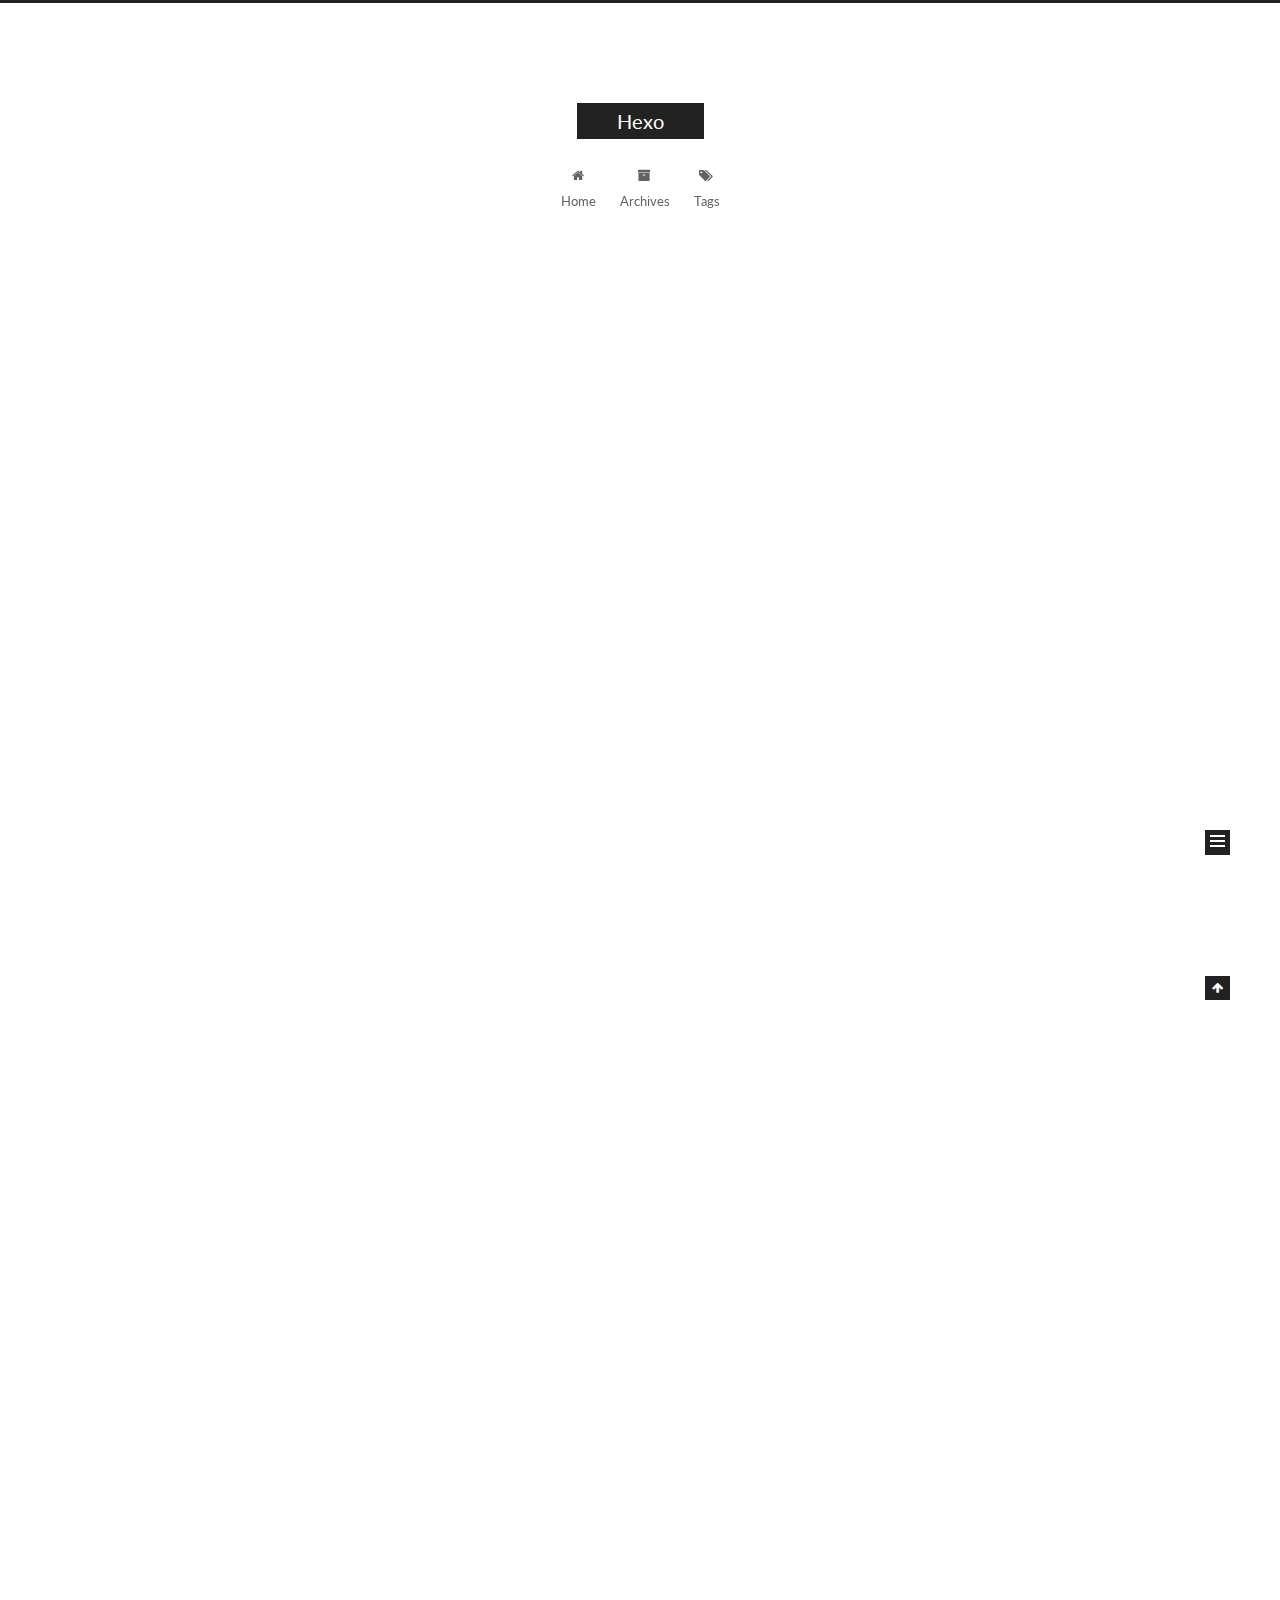
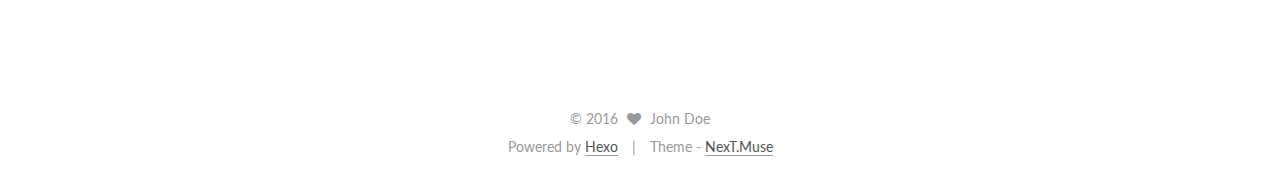
==== commit f851a402: "Site updated: 2016-08-23 09:00:04" ====
--- a/index.html
+++ b/index.html
@@ -1,126 +1,379 @@
-<!DOCTYPE html>
-<html>
+<!doctype html>
+
+
+
+  
+
+
+<html class="theme-next muse use-motion">
 <head>
-  <meta charset="utf-8">
-  
-  <title>Hexo</title>
-  <meta name="viewport" content="width=device-width, initial-scale=1, maximum-scale=1">
-  <meta property="og:type" content="website">
+  <meta charset="UTF-8"/>
+<meta http-equiv="X-UA-Compatible" content="IE=edge,chrome=1" />
+<meta name="viewport" content="width=device-width, initial-scale=1, maximum-scale=1"/>
+
+
+
+<meta http-equiv="Cache-Control" content="no-transform" />
+<meta http-equiv="Cache-Control" content="no-siteapp" />
+
+
+
+
+
+
+
+
+
+
+
+
+  
+  
+  <link href="/vendors/fancybox/source/jquery.fancybox.css?v=2.1.5" rel="stylesheet" type="text/css" />
+
+
+
+
+  
+  
+  
+  
+
+  
+    
+    
+  
+
+  
+
+  
+
+  
+
+  
+
+  
+    
+    
+    <link href="//fonts.googleapis.com/css?family=Lato:300,300italic,400,400italic,700,700italic&subset=latin,latin-ext" rel="stylesheet" type="text/css">
+  
+
+
+
+
+
+
+<link href="/vendors/font-awesome/css/font-awesome.min.css?v=4.4.0" rel="stylesheet" type="text/css" />
+
+<link href="/css/main.css?v=5.0.1" rel="stylesheet" type="text/css" />
+
+
+  <meta name="keywords" content="Hexo, NexT" />
+
+
+
+
+
+
+
+
+  <link rel="shortcut icon" type="image/x-icon" href="/favicon.ico?v=5.0.1" />
+
+
+
+
+
+
+<meta property="og:type" content="website">
 <meta property="og:title" content="Hexo">
 <meta property="og:url" content="http://yoursite.com/index.html">
 <meta property="og:site_name" content="Hexo">
 <meta name="twitter:card" content="summary">
 <meta name="twitter:title" content="Hexo">
-  
-    <link rel="alternate" href="/atom.xml" title="Hexo" type="application/atom+xml">
-  
-  
-    <link rel="icon" href="/favicon.png">
-  
-  
-    <link href="//fonts.googleapis.com/css?family=Source+Code+Pro" rel="stylesheet" type="text/css">
-  
-  <link rel="stylesheet" href="/css/style.css">
-  
-
+
+
+
+<script type="text/javascript" id="hexo.configuration">
+  var NexT = window.NexT || {};
+  var CONFIG = {
+    scheme: 'Muse',
+    sidebar: {"position":"left","display":"post"},
+    fancybox: true,
+    motion: true,
+    duoshuo: {
+      userId: 0,
+      author: 'Author'
+    }
+  };
+</script>
+
+
+
+
+  <link rel="canonical" href="http://yoursite.com/"/>
+
+  <title> Hexo </title>
 </head>
 
-<body>
-  <div id="container">
-    <div id="wrap">
-      <header id="header">
-  <div id="banner"></div>
-  <div id="header-outer" class="outer">
-    <div id="header-title" class="inner">
-      <h1 id="logo-wrap">
-        <a href="/" id="logo">Hexo</a>
-      </h1>
-      
-    </div>
-    <div id="header-inner" class="inner">
-      <nav id="main-nav">
-        <a id="main-nav-toggle" class="nav-icon"></a>
-        
-          <a class="main-nav-link" href="/">Home</a>
-        
-          <a class="main-nav-link" href="/archives">Archives</a>
-        
-      </nav>
-      <nav id="sub-nav">
-        
-          <a id="nav-rss-link" class="nav-icon" href="/atom.xml" title="RSS Feed"></a>
-        
-        <a id="nav-search-btn" class="nav-icon" title="Search"></a>
-      </nav>
-      <div id="search-form-wrap">
-        <form action="//google.com/search" method="get" accept-charset="UTF-8" class="search-form"><input type="search" name="q" results="0" class="search-form-input" placeholder="Search"><button type="submit" class="search-form-submit">&#xF002;</button><input type="hidden" name="sitesearch" value="http://yoursite.com"></form>
-      </div>
-    </div>
+<body itemscope itemtype="http://schema.org/WebPage" lang="">
+
+  
+
+
+
+
+
+
+
+
+
+
+  
+  
+    
+  
+
+  <div class="container one-collumn sidebar-position-left 
+   page-home 
+ ">
+    <div class="headband"></div>
+
+    <header id="header" class="header" itemscope itemtype="http://schema.org/WPHeader">
+      <div class="header-inner"><div class="site-meta ">
+  
+
+  <div class="custom-logo-site-title">
+    <a href="/"  class="brand" rel="start">
+      <span class="logo-line-before"><i></i></span>
+      <span class="site-title">Hexo</span>
+      <span class="logo-line-after"><i></i></span>
+    </a>
   </div>
-</header>
-      <div class="outer">
-        <section id="main">
-  
-    <article id="post-postName-md" class="article article-type-post" itemscope itemprop="blogPost">
-  <div class="article-meta">
-    <a href="/2016/08/23/postName-md/" class="article-date">
-  <time datetime="2016-08-23T00:33:20.000Z" itemprop="datePublished">2016-08-23</time>
-</a>
-    
-  </div>
-  <div class="article-inner">
-    
-    
-      <header class="article-header">
-        
-  
-    <h1 itemprop="name">
-      <a class="article-title" href="/2016/08/23/postName-md/">postName.md</a>
-    </h1>
-  
-
+  <p class="site-subtitle"></p>
+</div>
+
+<div class="site-nav-toggle">
+  <button>
+    <span class="btn-bar"></span>
+    <span class="btn-bar"></span>
+    <span class="btn-bar"></span>
+  </button>
+</div>
+
+<nav class="site-nav">
+  
+
+  
+    <ul id="menu" class="menu">
+      
+        
+        <li class="menu-item menu-item-home">
+          <a href="/" rel="section">
+            
+              <i class="menu-item-icon fa fa-fw fa-home"></i> <br />
+            
+            Home
+          </a>
+        </li>
+      
+        
+        <li class="menu-item menu-item-archives">
+          <a href="/archives" rel="section">
+            
+              <i class="menu-item-icon fa fa-fw fa-archive"></i> <br />
+            
+            Archives
+          </a>
+        </li>
+      
+        
+        <li class="menu-item menu-item-tags">
+          <a href="/tags" rel="section">
+            
+              <i class="menu-item-icon fa fa-fw fa-tags"></i> <br />
+            
+            Tags
+          </a>
+        </li>
+      
+
+      
+    </ul>
+  
+
+  
+</nav>
+
+ </div>
+    </header>
+
+    <main id="main" class="main">
+      <div class="main-inner">
+        <div class="content-wrap">
+          <div id="content" class="content">
+            
+  <section id="posts" class="posts-expand">
+    
+      
+
+  
+  
+
+  
+  
+  
+
+  <article class="post post-type-normal " itemscope itemtype="http://schema.org/Article">
+
+    
+      <header class="post-header">
+
+        
+        
+          <h1 class="post-title" itemprop="name headline">
+            
+            
+              
+                
+                <a class="post-title-link" href="/2016/08/23/postName-md/" itemprop="url">
+                  postName.md
+                </a>
+              
+            
+          </h1>
+        
+
+        <div class="post-meta">
+          <span class="post-time">
+            <span class="post-meta-item-icon">
+              <i class="fa fa-calendar-o"></i>
+            </span>
+            <span class="post-meta-item-text">Posted on</span>
+            <time itemprop="dateCreated" datetime="2016-08-23T08:33:20+08:00" content="2016-08-23">
+              2016-08-23
+            </time>
+          </span>
+
+          
+
+          
+            
+          
+
+          
+
+          
+          
+
+          
+        </div>
       </header>
     
-    <div class="article-entry" itemprop="articleBody">
-      
-        <p>asfasdf</p>
-
-      
-    </div>
-    <footer class="article-footer">
-      <a data-url="http://yoursite.com/2016/08/23/postName-md/" data-id="cis6rc18i00013o90esouvg8g" class="article-share-link">Share</a>
-      
+
+
+    <div class="post-body" itemprop="articleBody">
+
+      
+      
+
+      
+        
+          
+            <p>asfasdf</p>
+
+          
+        
+      
+    </div>
+
+    <div>
+      
+    </div>
+
+    <div>
+      
+    </div>
+
+    <footer class="post-footer">
+      
+
+      
+
+      
+      
+        <div class="post-eof"></div>
       
     </footer>
-  </div>
-  
-</article>
-
-
-  
-    <article id="post-hello-world" class="article article-type-post" itemscope itemprop="blogPost">
-  <div class="article-meta">
-    <a href="/2016/08/23/hello-world/" class="article-date">
-  <time datetime="2016-08-22T21:23:56.000Z" itemprop="datePublished">2016-08-23</time>
-</a>
-    
-  </div>
-  <div class="article-inner">
-    
-    
-      <header class="article-header">
-        
-  
-    <h1 itemprop="name">
-      <a class="article-title" href="/2016/08/23/hello-world/">Hello World</a>
-    </h1>
-  
-
+  </article>
+
+
+    
+      
+
+  
+  
+
+  
+  
+  
+
+  <article class="post post-type-normal " itemscope itemtype="http://schema.org/Article">
+
+    
+      <header class="post-header">
+
+        
+        
+          <h1 class="post-title" itemprop="name headline">
+            
+            
+              
+                
+                <a class="post-title-link" href="/2016/08/23/hello-world/" itemprop="url">
+                  Hello World
+                </a>
+              
+            
+          </h1>
+        
+
+        <div class="post-meta">
+          <span class="post-time">
+            <span class="post-meta-item-icon">
+              <i class="fa fa-calendar-o"></i>
+            </span>
+            <span class="post-meta-item-text">Posted on</span>
+            <time itemprop="dateCreated" datetime="2016-08-23T05:23:56+08:00" content="2016-08-23">
+              2016-08-23
+            </time>
+          </span>
+
+          
+
+          
+            
+          
+
+          
+
+          
+          
+
+          
+        </div>
       </header>
     
-    <div class="article-entry" itemprop="articleBody">
-      
-        <p>Welcome to <a href="https://hexo.io/" target="_blank" rel="external">Hexo</a>! This is your very first post. Check <a href="https://hexo.io/docs/" target="_blank" rel="external">documentation</a> for more info. If you get any problems when using Hexo, you can find the answer in <a href="https://hexo.io/docs/troubleshooting.html" target="_blank" rel="external">troubleshooting</a> or you can ask me on <a href="https://github.com/hexojs/hexo/issues" target="_blank" rel="external">GitHub</a>.</p>
+
+
+    <div class="post-body" itemprop="articleBody">
+
+      
+      
+
+      
+        
+          
+            <p>Welcome to <a href="https://hexo.io/" target="_blank" rel="external">Hexo</a>! This is your very first post. Check <a href="https://hexo.io/docs/" target="_blank" rel="external">documentation</a> for more info. If you get any problems when using Hexo, you can find the answer in <a href="https://hexo.io/docs/troubleshooting.html" target="_blank" rel="external">troubleshooting</a> or you can ask me on <a href="https://github.com/hexojs/hexo/issues" target="_blank" rel="external">GitHub</a>.</p>
 <h2 id="Quick-Start"><a href="#Quick-Start" class="headerlink" title="Quick Start"></a>Quick Start</h2><h3 id="Create-a-new-post"><a href="#Create-a-new-post" class="headerlink" title="Create a new post"></a>Create a new post</h3><figure class="highlight bash"><table><tr><td class="gutter"><pre><div class="line">1</div></pre></td><td class="code"><pre><div class="line">$ hexo new <span class="string">"My New Post"</span></div></pre></td></tr></table></figure>
 <p>More info: <a href="https://hexo.io/docs/writing.html" target="_blank" rel="external">Writing</a></p>
 <h3 id="Run-server"><a href="#Run-server" class="headerlink" title="Run server"></a>Run server</h3><figure class="highlight bash"><table><tr><td class="gutter"><pre><div class="line">1</div></pre></td><td class="code"><pre><div class="line">$ hexo server</div></pre></td></tr></table></figure>
@@ -130,92 +383,220 @@
 <h3 id="Deploy-to-remote-sites"><a href="#Deploy-to-remote-sites" class="headerlink" title="Deploy to remote sites"></a>Deploy to remote sites</h3><figure class="highlight bash"><table><tr><td class="gutter"><pre><div class="line">1</div></pre></td><td class="code"><pre><div class="line">$ hexo deploy</div></pre></td></tr></table></figure>
 <p>More info: <a href="https://hexo.io/docs/deployment.html" target="_blank" rel="external">Deployment</a></p>
 
-      
-    </div>
-    <footer class="article-footer">
-      <a data-url="http://yoursite.com/2016/08/23/hello-world/" data-id="cis6rc18e00003o90pcyl9sis" class="article-share-link">Share</a>
-      
+          
+        
+      
+    </div>
+
+    <div>
+      
+    </div>
+
+    <div>
+      
+    </div>
+
+    <footer class="post-footer">
+      
+
+      
+
+      
+      
+        <div class="post-eof"></div>
       
     </footer>
+  </article>
+
+
+    
+  </section>
+
+  
+
+
+          </div>
+          
+
+
+          
+
+        </div>
+        
+          
+  
+  <div class="sidebar-toggle">
+    <div class="sidebar-toggle-line-wrap">
+      <span class="sidebar-toggle-line sidebar-toggle-line-first"></span>
+      <span class="sidebar-toggle-line sidebar-toggle-line-middle"></span>
+      <span class="sidebar-toggle-line sidebar-toggle-line-last"></span>
+    </div>
   </div>
-  
-</article>
-
-
-  
-
-</section>
-        
-          <aside id="sidebar">
-  
-    
-
-  
-    
-
-  
-    
-  
-    
-  <div class="widget-wrap">
-    <h3 class="widget-title">Archives</h3>
-    <div class="widget">
-      <ul class="archive-list"><li class="archive-list-item"><a class="archive-list-link" href="/archives/2016/08/">August 2016</a></li></ul>
+
+  <aside id="sidebar" class="sidebar">
+    <div class="sidebar-inner">
+
+      
+
+      
+
+      <section class="site-overview sidebar-panel  sidebar-panel-active ">
+        <div class="site-author motion-element" itemprop="author" itemscope itemtype="http://schema.org/Person">
+          <img class="site-author-image" itemprop="image"
+               src="/images/avatar.gif"
+               alt="John Doe" />
+          <p class="site-author-name" itemprop="name">John Doe</p>
+          <p class="site-description motion-element" itemprop="description"></p>
+        </div>
+        <nav class="site-state motion-element">
+          <div class="site-state-item site-state-posts">
+            <a href="/archives">
+              <span class="site-state-item-count">2</span>
+              <span class="site-state-item-name">posts</span>
+            </a>
+          </div>
+
+          
+
+          
+
+        </nav>
+
+        
+
+        <div class="links-of-author motion-element">
+          
+        </div>
+
+        
+        
+
+        
+        
+
+      </section>
+
+      
+
+    </div>
+  </aside>
+
+
+        
+      </div>
+    </main>
+
+    <footer id="footer" class="footer">
+      <div class="footer-inner">
+        <div class="copyright" >
+  
+  &copy; 
+  <span itemprop="copyrightYear">2016</span>
+  <span class="with-love">
+    <i class="fa fa-heart"></i>
+  </span>
+  <span class="author" itemprop="copyrightHolder">John Doe</span>
+</div>
+
+<div class="powered-by">
+  Powered by <a class="theme-link" href="https://hexo.io">Hexo</a>
+</div>
+
+<div class="theme-info">
+  Theme -
+  <a class="theme-link" href="https://github.com/iissnan/hexo-theme-next">
+    NexT.Muse
+  </a>
+</div>
+
+        
+
+        
+      </div>
+    </footer>
+
+    <div class="back-to-top">
+      <i class="fa fa-arrow-up"></i>
     </div>
   </div>
 
-
-  
-    
-  <div class="widget-wrap">
-    <h3 class="widget-title">Recent Posts</h3>
-    <div class="widget">
-      <ul>
-        
-          <li>
-            <a href="/2016/08/23/postName-md/">postName.md</a>
-          </li>
-        
-          <li>
-            <a href="/2016/08/23/hello-world/">Hello World</a>
-          </li>
-        
-      </ul>
-    </div>
-  </div>
-
-  
-</aside>
-        
-      </div>
-      <footer id="footer">
-  
-  <div class="outer">
-    <div id="footer-info" class="inner">
-      &copy; 2016 John Doe<br>
-      Powered by <a href="http://hexo.io/" target="_blank">Hexo</a>
-    </div>
-  </div>
-</footer>
-    </div>
-    <nav id="mobile-nav">
-  
-    <a href="/" class="mobile-nav-link">Home</a>
-  
-    <a href="/archives" class="mobile-nav-link">Archives</a>
-  
-</nav>
-    
-
-<script src="//ajax.googleapis.com/ajax/libs/jquery/2.0.3/jquery.min.js"></script>
-
-
-  <link rel="stylesheet" href="/fancybox/jquery.fancybox.css">
-  <script src="/fancybox/jquery.fancybox.pack.js"></script>
-
-
-<script src="/js/script.js"></script>
-
-  </div>
+  
+
+<script type="text/javascript">
+  if (Object.prototype.toString.call(window.Promise) !== '[object Function]') {
+    window.Promise = null;
+  }
+</script>
+
+
+
+
+
+
+
+
+
+  
+
+
+
+  
+  <script type="text/javascript" src="/vendors/jquery/index.js?v=2.1.3"></script>
+
+  
+  <script type="text/javascript" src="/vendors/fastclick/lib/fastclick.min.js?v=1.0.6"></script>
+
+  
+  <script type="text/javascript" src="/vendors/jquery_lazyload/jquery.lazyload.js?v=1.9.7"></script>
+
+  
+  <script type="text/javascript" src="/vendors/velocity/velocity.min.js?v=1.2.1"></script>
+
+  
+  <script type="text/javascript" src="/vendors/velocity/velocity.ui.min.js?v=1.2.1"></script>
+
+  
+  <script type="text/javascript" src="/vendors/fancybox/source/jquery.fancybox.pack.js?v=2.1.5"></script>
+
+
+  
+
+
+  <script type="text/javascript" src="/js/src/utils.js?v=5.0.1"></script>
+
+  <script type="text/javascript" src="/js/src/motion.js?v=5.0.1"></script>
+
+
+
+  
+  
+
+  
+
+  
+
+
+  <script type="text/javascript" src="/js/src/bootstrap.js?v=5.0.1"></script>
+
+
+
+  
+
+
+
+  
+
+
+
+
+  
+  
+
+  
+
+  
+
+  
+
 </body>
-</html>+</html>
--- a/css/main.css
+++ b/css/main.css
@@ -0,0 +1,2182 @@
+/* normalize.css v3.0.2 | MIT License | git.io/normalize */
+html {
+  font-family: sans-serif; /* 1 */
+  -ms-text-size-adjust: 100%; /* 2 */
+  -webkit-text-size-adjust: 100%; /* 2 */
+}
+body {
+  margin: 0;
+}
+article,
+aside,
+details,
+figcaption,
+figure,
+footer,
+header,
+hgroup,
+main,
+menu,
+nav,
+section,
+summary {
+  display: block;
+}
+audio,
+canvas,
+progress,
+video {
+  display: inline-block; /* 1 */
+  vertical-align: baseline; /* 2 */
+}
+audio:not([controls]) {
+  display: none;
+  height: 0;
+}
+[hidden],
+template {
+  display: none;
+}
+a {
+  background-color: transparent;
+}
+a:active,
+a:hover {
+  outline: 0;
+}
+abbr[title] {
+  border-bottom: 1px dotted;
+}
+b,
+strong {
+  font-weight: bold;
+}
+dfn {
+  font-style: italic;
+}
+h1 {
+  font-size: 2em;
+  margin: 0.67em 0;
+}
+mark {
+  background: #ff0;
+  color: #000;
+}
+small {
+  font-size: 80%;
+}
+sub,
+sup {
+  font-size: 75%;
+  line-height: 0;
+  position: relative;
+  vertical-align: baseline;
+}
+sup {
+  top: -0.5em;
+}
+sub {
+  bottom: -0.25em;
+}
+img {
+  border: 0;
+}
+svg:not(:root) {
+  overflow: hidden;
+}
+figure {
+  margin: 1em 40px;
+}
+hr {
+  -moz-box-sizing: content-box;
+  box-sizing: content-box;
+  height: 0;
+}
+pre {
+  overflow: auto;
+}
+code,
+kbd,
+pre,
+samp {
+  font-family: monospace, monospace;
+  font-size: 1em;
+}
+button,
+input,
+optgroup,
+select,
+textarea {
+  color: inherit; /* 1 */
+  font: inherit; /* 2 */
+  margin: 0; /* 3 */
+}
+button {
+  overflow: visible;
+}
+button,
+select {
+  text-transform: none;
+}
+button,
+html input[type="button"],
+input[type="reset"],
+input[type="submit"] {
+  -webkit-appearance: button; /* 2 */
+  cursor: pointer; /* 3 */
+}
+button[disabled],
+html input[disabled] {
+  cursor: default;
+}
+button::-moz-focus-inner,
+input::-moz-focus-inner {
+  border: 0;
+  padding: 0;
+}
+input {
+  line-height: normal;
+}
+input[type="checkbox"],
+input[type="radio"] {
+  box-sizing: border-box; /* 1 */
+  padding: 0; /* 2 */
+}
+input[type="number"]::-webkit-inner-spin-button,
+input[type="number"]::-webkit-outer-spin-button {
+  height: auto;
+}
+input[type="search"] {
+  -webkit-appearance: textfield; /* 1 */
+  -moz-box-sizing: content-box;
+  -webkit-box-sizing: content-box; /* 2 */
+  box-sizing: content-box;
+}
+input[type="search"]::-webkit-search-cancel-button,
+input[type="search"]::-webkit-search-decoration {
+  -webkit-appearance: none;
+}
+fieldset {
+  border: 1px solid #c0c0c0;
+  margin: 0 2px;
+  padding: 0.35em 0.625em 0.75em;
+}
+legend {
+  border: 0; /* 1 */
+  padding: 0; /* 2 */
+}
+textarea {
+  overflow: auto;
+}
+optgroup {
+  font-weight: bold;
+}
+table {
+  border-collapse: collapse;
+  border-spacing: 0;
+}
+td,
+th {
+  padding: 0;
+}
+::selection {
+  background: #262a30;
+  color: #fff;
+}
+body {
+  position: relative;
+  font-family: 'Lato', "PingFang SC", "Microsoft YaHei", sans-serif;
+  font-size: 14px;
+  line-height: 2;
+  color: #555;
+  background: #fff;
+}
+@media (max-width: 767px) {
+  body {
+    padding-right: 0 !important;
+  }
+}
+@media (min-width: 768px) and (max-width: 991px) {
+  body {
+    padding-right: 0 !important;
+  }
+}
+@media (min-width: 1600px) {
+  body {
+    font-size: 16px;
+  }
+}
+h1,
+h2,
+h3,
+h4,
+h5,
+h6 {
+  margin: 0;
+  padding: 0;
+  font-weight: bold;
+  line-height: 1.5;
+  font-family: 'Lato', "PingFang SC", "Microsoft YaHei", sans-serif;
+}
+h2,
+h3,
+h4,
+h5,
+h6 {
+  margin: 20px 0 15px;
+}
+h1 {
+  font-size: 22px;
+}
+@media (max-width: 767px) {
+  h1 {
+    font-size: 18px;
+  }
+}
+h2 {
+  font-size: 20px;
+}
+@media (max-width: 767px) {
+  h2 {
+    font-size: 16px;
+  }
+}
+h3 {
+  font-size: 18px;
+}
+@media (max-width: 767px) {
+  h3 {
+    font-size: 14px;
+  }
+}
+h4 {
+  font-size: 16px;
+}
+@media (max-width: 767px) {
+  h4 {
+    font-size: 12px;
+  }
+}
+h5 {
+  font-size: 14px;
+}
+@media (max-width: 767px) {
+  h5 {
+    font-size: 10px;
+  }
+}
+h6 {
+  font-size: 12px;
+}
+@media (max-width: 767px) {
+  h6 {
+    font-size: 8px;
+  }
+}
+p {
+  margin: 0 0 25px 0;
+}
+a {
+  color: #555;
+  text-decoration: none;
+  border-bottom: 1px solid #999;
+  word-wrap: break-word;
+}
+a:hover {
+  color: #222;
+  border-bottom-color: #222;
+}
+ul {
+  list-style: none;
+}
+blockquote {
+  margin: 0;
+  padding: 0;
+}
+img {
+  display: block;
+  margin: auto;
+  max-width: 100%;
+  height: auto;
+}
+hr {
+  margin: 40px 0;
+  height: 3px;
+  border: none;
+  background-color: #ddd;
+  background-image: repeating-linear-gradient(-45deg, #fff, #fff 4px, transparent 4px, transparent 8px);
+}
+blockquote {
+  padding: 0 15px;
+  color: #666;
+  border-left: 4px solid #ddd;
+}
+blockquote cite::before {
+  content: "-";
+  padding: 0 5px;
+}
+dt {
+  font-weight: 700;
+}
+dd {
+  margin: 0;
+  padding: 0;
+}
+.text-left {
+  text-align: left;
+}
+.text-center {
+  text-align: center;
+}
+.text-right {
+  text-align: right;
+}
+.text-justify {
+  text-align: justify;
+}
+.text-nowrap {
+  white-space: nowrap;
+}
+.text-lowercase {
+  text-transform: lowercase;
+}
+.text-uppercase {
+  text-transform: uppercase;
+}
+.text-capitalize {
+  text-transform: capitalize;
+}
+.center-block {
+  display: block;
+  margin-left: auto;
+  margin-right: auto;
+}
+.clearfix:before,
+.clearfix:after {
+  content: " ";
+  display: table;
+}
+.clearfix:after {
+  clear: both;
+}
+.pullquote {
+  width: 45%;
+}
+.pullquote.left {
+  float: left;
+  margin-left: 5px;
+  margin-right: 10px;
+}
+.pullquote.right {
+  float: right;
+  margin-left: 10px;
+  margin-right: 5px;
+}
+.affix.affix.affix {
+  position: fixed;
+}
+.translation {
+  margin-top: -20px;
+  font-size: 14px;
+  color: #999;
+}
+.scrollbar-measure {
+  width: 100px;
+  height: 100px;
+  overflow: scroll;
+  position: absolute;
+  top: -9999px;
+}
+.use-motion .motion-element {
+  opacity: 0;
+}
+#local-search-input {
+  padding: 3px;
+  border: none;
+  text-indent: 14px;
+  border-radius: 0;
+  width: 140px;
+  outline: none;
+  border-bottom: 1px solid #999;
+  background: inherit;
+  opacity: 0.5;
+}
+#local-search-input:focus {
+  opacity: 1;
+}
+.search-icon {
+  position: absolute;
+  top: 9px;
+}
+table {
+  margin: 20px 0;
+  width: 100%;
+  border-collapse: collapse;
+  border-spacing: 0;
+  border: 1px solid #ddd;
+  font-size: 14px;
+  table-layout: fixed;
+  word-wrap: break-all;
+}
+table>tbody>tr:nth-of-type(odd) {
+  background-color: #f9f9f9;
+}
+table>tbody>tr:hover {
+  background-color: #f5f5f5;
+}
+caption,
+th,
+td {
+  padding: 8px;
+  text-align: left;
+  vertical-align: middle;
+  font-weight: normal;
+}
+th,
+td {
+  border-bottom: 3px solid #ddd;
+  border-right: 1px solid #eee;
+}
+th {
+  padding-bottom: 10px;
+  font-weight: 700;
+}
+td {
+  border-bottom-width: 1px;
+}
+html,
+body {
+  height: 100%;
+}
+.container {
+  position: relative;
+  min-height: 100%;
+}
+.header-inner {
+  margin: 0 auto;
+  padding: 100px 0 70px;
+  width: 700px;
+}
+@media (min-width: 1600px) {
+  .container .header-inner {
+    width: 900px;
+  }
+}
+.main {
+  padding-bottom: 150px;
+}
+.main-inner {
+  margin: 0 auto;
+  width: 700px;
+}
+@media (min-width: 1600px) {
+  .container .main-inner {
+    width: 900px;
+  }
+}
+.footer {
+  position: absolute;
+  left: 0;
+  bottom: 0;
+  width: 100%;
+  min-height: 50px;
+}
+.footer-inner {
+  box-sizing: border-box;
+  margin: 20px auto;
+  width: 700px;
+}
+@media (min-width: 1600px) {
+  .container .footer-inner {
+    width: 900px;
+  }
+}
+pre,
+.highlight {
+  overflow: auto;
+  margin: 20px 0;
+  padding: 15px;
+  font-size: 13px;
+  color: #4d4d4c;
+  background: #f7f7f7;
+  line-height: 1.6;
+}
+pre,
+code {
+  font-family: consolas, Menlo, "PingFang SC", "Microsoft YaHei", monospace;
+}
+code {
+  padding: 2px 4px;
+  word-break: break-all;
+  color: #555;
+  background: #eee;
+  border-radius: 4px;
+  font-size: 13px;
+}
+pre code {
+  padding: 0;
+  color: #4d4d4c;
+  background: none;
+  text-shadow: none;
+}
+.highlight pre {
+  border: none;
+  margin: 0;
+  padding: 1px;
+}
+.highlight table {
+  margin: 0;
+  width: auto;
+  border: none;
+}
+.highlight td {
+  border: none;
+  padding: 0;
+}
+.highlight figcaption {
+  font-size: 1em;
+  color: #4d4d4c;
+  line-height: 1em;
+  margin-bottom: 1em;
+}
+.highlight figcaption:before,
+.highlight figcaption:after {
+  content: " ";
+  display: table;
+}
+.highlight figcaption:after {
+  clear: both;
+}
+.highlight figcaption a {
+  float: right;
+  color: #4d4d4c;
+}
+.highlight figcaption a:hover {
+  border-bottom-color: #4d4d4c;
+}
+.highlight .gutter pre {
+  color: #666;
+  text-align: right;
+  padding-right: 20px;
+}
+.highlight .line {
+  height: 20px;
+}
+.gist table {
+  width: auto;
+}
+.gist table td {
+  border: none;
+}
+pre .comment {
+  color: #8e908c;
+}
+pre .variable,
+pre .attribute,
+pre .tag,
+pre .regexp,
+pre .ruby .constant,
+pre .xml .tag .title,
+pre .xml .pi,
+pre .xml .doctype,
+pre .html .doctype,
+pre .css .id,
+pre .css .class,
+pre .css .pseudo {
+  color: #c82829;
+}
+pre .number,
+pre .preprocessor,
+pre .built_in,
+pre .literal,
+pre .params,
+pre .constant,
+pre .command {
+  color: #f5871f;
+}
+pre .ruby .class .title,
+pre .css .rules .attribute,
+pre .string,
+pre .value,
+pre .inheritance,
+pre .header,
+pre .ruby .symbol,
+pre .xml .cdata,
+pre .special,
+pre .number,
+pre .formula {
+  color: #718c00;
+}
+pre .title,
+pre .css .hexcolor {
+  color: #3e999f;
+}
+pre .function,
+pre .python .decorator,
+pre .python .title,
+pre .ruby .function .title,
+pre .ruby .title .keyword,
+pre .perl .sub,
+pre .javascript .title,
+pre .coffeescript .title {
+  color: #4271ae;
+}
+pre .keyword,
+pre .javascript .function {
+  color: #8959a8;
+}
+.full-image.full-image.full-image {
+  border: none;
+  max-width: 100%;
+  width: auto;
+  margin: 20px auto;
+}
+@media (min-width: 992px) {
+  .full-image.full-image.full-image {
+    max-width: none;
+    width: 126%;
+    margin: 0 -13%;
+  }
+}
+.blockquote-center,
+.page-home .post-type-quote blockquote,
+.page-post-detail .post-type-quote blockquote {
+  position: relative;
+  margin: 40px 0;
+  padding: 0;
+  border-left: none;
+  text-align: center;
+}
+.blockquote-center::before,
+.page-home .post-type-quote blockquote::before,
+.page-post-detail .post-type-quote blockquote::before,
+.blockquote-center::after,
+.page-home .post-type-quote blockquote::after,
+.page-post-detail .post-type-quote blockquote::after {
+  position: absolute;
+  content: ' ';
+  display: block;
+  width: 100%;
+  height: 24px;
+  opacity: 0.2;
+  background-repeat: no-repeat;
+  background-position: 0 -6px;
+  background-size: 22px 22px;
+}
+.blockquote-center::before,
+.page-home .post-type-quote blockquote::before,
+.page-post-detail .post-type-quote blockquote::before {
+  top: -20px;
+  background-image: url("../images/quote-l.svg");
+  border-top: 1px solid #ccc;
+}
+.blockquote-center::after,
+.page-home .post-type-quote blockquote::after,
+.page-post-detail .post-type-quote blockquote::after {
+  bottom: -20px;
+  background-image: url("../images/quote-r.svg");
+  border-bottom: 1px solid #ccc;
+  background-position: 100% 8px;
+}
+.blockquote-center p,
+.page-home .post-type-quote blockquote p,
+.page-post-detail .post-type-quote blockquote p,
+.blockquote-center div,
+.page-home .post-type-quote blockquote div,
+.page-post-detail .post-type-quote blockquote div {
+  text-align: center;
+}
+.post .post-body .group-picture img {
+  box-sizing: border-box;
+  padding: 0 3px;
+  border: none;
+}
+.post .group-picture-row {
+  overflow: hidden;
+  margin-top: 6px;
+}
+.post .group-picture-row:first-child {
+  margin-top: 0;
+}
+.post .group-picture-column {
+  float: left;
+}
+.page-post-detail .post-body .group-picture-column {
+  float: none;
+  margin-top: 10px;
+  width: auto !important;
+}
+.page-post-detail .post-body .group-picture-column img {
+  margin: 0 auto;
+}
+.page-archive .group-picture-container {
+  overflow: hidden;
+}
+.page-archive .group-picture-row {
+  float: left;
+}
+.page-archive .group-picture-row:first-child {
+  margin-top: 6px;
+}
+.page-archive .group-picture-column {
+  max-width: 150px;
+  max-height: 150px;
+}
+.btn {
+  display: inline-block;
+  padding: 0 20px;
+  font-size: 14px;
+  color: #fff;
+  background: #222;
+  border: 2px solid #222;
+  text-decoration: none;
+  border-radius: 0;
+  transition-property: background-color;
+  transition-duration: 0.2s;
+  transition-timing-function: ease-in-out;
+  transition-delay: 0s;
+}
+.btn:hover,
+.post-more-link .btn:hover {
+  border-color: #222;
+  color: #222;
+  background: #fff;
+}
+.btn-bar {
+  display: block;
+  width: 22px;
+  height: 2px;
+  background: #555;
+  border-radius: 1px;
+}
+.btn-bar+.btn-bar {
+  margin-top: 4px;
+}
+.pagination {
+  margin: 120px 0 40px;
+  text-align: center;
+  border-top: 1px solid #eee;
+}
+.page-number-basic,
+.pagination .prev,
+.pagination .next,
+.pagination .page-number,
+.pagination .space {
+  display: inline-block;
+  position: relative;
+  top: -1px;
+  margin: 0 10px;
+  padding: 0 10px;
+  line-height: 30px;
+}
+@media (max-width: 767px) {
+  .page-number-basic,
+  .pagination .prev,
+  .pagination .next,
+  .pagination .page-number,
+  .pagination .space {
+    margin: 0 5px;
+  }
+}
+.pagination .prev,
+.pagination .next,
+.pagination .page-number {
+  border-bottom: 0;
+  border-top: 1px solid #eee;
+  transition-property: border-color;
+  transition-duration: 0.2s;
+  transition-timing-function: ease-in-out;
+  transition-delay: 0s;
+}
+.pagination .prev:hover,
+.pagination .next:hover,
+.pagination .page-number:hover {
+  border-top-color: #222;
+}
+.pagination .space {
+  padding: 0;
+  margin: 0;
+}
+.pagination .prev {
+  margin-left: 0;
+}
+.pagination .next {
+  margin-right: 0;
+}
+.pagination .page-number.current {
+  color: #fff;
+  background: #ccc;
+  border-top-color: #ccc;
+}
+@media (max-width: 767px) {
+  .pagination {
+    border-top: none;
+  }
+  .pagination .prev,
+  .pagination .next,
+  .pagination .page-number {
+    margin-bottom: 10px;
+    border-top: 0;
+    border-bottom: 1px solid #eee;
+  }
+  .pagination .prev:hover,
+  .pagination .next:hover,
+  .pagination .page-number:hover {
+    border-bottom-color: #222;
+  }
+}
+.comments {
+  margin: 60px 20px 0;
+}
+.tag-cloud {
+  text-align: center;
+}
+.tag-cloud a {
+  display: inline-block;
+  margin: 10px;
+}
+.back-to-top {
+  box-sizing: border-box;
+  position: fixed;
+  bottom: -100px;
+  right: 50px;
+  z-index: 1050;
+  padding: 0 6px;
+  width: 25px;
+  background: #222;
+  font-size: 12px;
+  opacity: 1;
+  color: #fff;
+  cursor: pointer;
+  text-align: center;
+  -webkit-transform: translateZ(0);
+  transition-property: bottom;
+  transition-duration: 0.2s;
+  transition-timing-function: ease-in-out;
+  transition-delay: 0s;
+}
+@media (max-width: 767px) {
+  .back-to-top {
+    display: none;
+  }
+}
+@media (min-width: 768px) and (max-width: 991px) {
+  .back-to-top {
+    display: none;
+  }
+}
+.back-to-top.back-to-top-on {
+  bottom: 19px;
+}
+.header {
+  background: #fff;
+}
+.header-inner {
+  position: relative;
+}
+.headband {
+  height: 3px;
+  background: #222;
+}
+.site-meta {
+  margin: 0;
+  text-align: center;
+}
+@media (max-width: 767px) {
+  .site-meta {
+    text-align: center;
+  }
+}
+.brand {
+  position: relative;
+  display: inline-block;
+  padding: 0 40px;
+  color: #fff;
+  background: #222;
+  border-bottom: none;
+}
+.brand:hover {
+  color: #fff;
+}
+.logo {
+  display: inline-block;
+  margin-right: 5px;
+  line-height: 36px;
+  vertical-align: top;
+}
+.site-title {
+  display: inline-block;
+  vertical-align: top;
+  line-height: 36px;
+  font-size: 20px;
+  font-weight: normal;
+  font-family: 'Lato', "PingFang SC", "Microsoft YaHei", sans-serif;
+}
+.site-subtitle {
+  margin-top: 10px;
+  font-size: 13px;
+  color: #999;
+}
+.use-motion .brand {
+  opacity: 0;
+}
+.use-motion .logo,
+.use-motion .site-title,
+.use-motion .site-subtitle {
+  opacity: 0;
+  position: relative;
+  top: -10px;
+}
+.site-nav-toggle {
+  display: none;
+  position: absolute;
+  top: 10px;
+  left: 10px;
+}
+@media (max-width: 767px) {
+  .site-nav-toggle {
+    display: block;
+  }
+}
+.site-nav-toggle button {
+  margin-top: 2px;
+  padding: 9px 10px;
+  background: transparent;
+  border: none;
+}
+@media (max-width: 767px) {
+  .site-nav {
+    display: none;
+    margin: 0 -10px;
+    padding: 0 10px;
+    clear: both;
+    border-top: 1px solid #ddd;
+  }
+}
+@media (min-width: 768px) and (max-width: 991px) {
+  .site-nav {
+    display: block !important;
+  }
+}
+@media (min-width: 992px) {
+  .site-nav {
+    display: block !important;
+  }
+}
+.menu {
+  margin-top: 20px;
+  padding-left: 0;
+  text-align: center;
+}
+.menu .menu-item {
+  display: inline-block;
+  margin: 0 10px;
+}
+@media screen and (max-width: 767px) {
+  .menu .menu-item {
+    margin-top: 10px;
+  }
+}
+.menu .menu-item a {
+  display: block;
+  font-size: 13px;
+  text-transform: capitalize;
+  line-height: inherit;
+  border-bottom: 1px solid transparent;
+  transition-property: border-color;
+  transition-duration: 0.2s;
+  transition-timing-function: ease-in-out;
+  transition-delay: 0s;
+}
+.menu .menu-item a:hover {
+  border-bottom-color: #222;
+}
+.menu .menu-item .fa {
+  margin-right: 5px;
+}
+.use-motion .menu-item {
+  opacity: 0;
+}
+.post-body {
+  font-family: 'Lato', "PingFang SC", "Microsoft YaHei", sans-serif;
+}
+@media (max-width: 767px) {
+  .post-body {
+    word-break: break-word;
+  }
+}
+.post-body .fancybox img {
+  display: block !important;
+  margin: 0 auto;
+  cursor: pointer;
+  cursor: zoom-in;
+  cursor: -webkit-zoom-in;
+}
+.post-body .image-caption,
+.post-body .figure .caption {
+  margin: 10px auto 15px;
+  text-align: center;
+  font-size: 14px;
+  color: #999;
+  font-weight: bold;
+  line-height: 1;
+}
+.post-sticky-flag {
+  display: inline-block;
+  font-size: 16px;
+  -ms-transform: rotate(30deg);
+  -webkit-transform: rotate(30deg);
+  -moz-transform: rotate(30deg);
+  -ms-transform: rotate(30deg);
+  -o-transform: rotate(30deg);
+  transform: rotate(30deg);
+}
+.posts-expand {
+  padding-top: 40px;
+}
+@media (max-width: 767px) {
+  .posts-expand {
+    margin: 0 20px;
+  }
+  .post-body pre,
+  .post-body .highlight {
+    padding: 10px;
+  }
+  .post-body pre .gutter pre,
+  .post-body .highlight .gutter pre {
+    padding-right: 10px;
+  }
+}
+@media (min-width: 992px) {
+  .posts-expand .post-body {
+    text-align: justify;
+  }
+}
+.posts-expand .post-body h2,
+.posts-expand .post-body h3,
+.posts-expand .post-body h4,
+.posts-expand .post-body h5,
+.posts-expand .post-body h6 {
+  padding-top: 10px;
+}
+.posts-expand .post-body h2 .header-anchor,
+.posts-expand .post-body h3 .header-anchor,
+.posts-expand .post-body h4 .header-anchor,
+.posts-expand .post-body h5 .header-anchor,
+.posts-expand .post-body h6 .header-anchor {
+  float: right;
+  margin-left: 10px;
+  color: #ccc;
+  border-bottom-style: none;
+  visibility: hidden;
+}
+.posts-expand .post-body h2 .header-anchor:hover,
+.posts-expand .post-body h3 .header-anchor:hover,
+.posts-expand .post-body h4 .header-anchor:hover,
+.posts-expand .post-body h5 .header-anchor:hover,
+.posts-expand .post-body h6 .header-anchor:hover {
+  color: inherit;
+}
+.posts-expand .post-body h2:hover .header-anchor,
+.posts-expand .post-body h3:hover .header-anchor,
+.posts-expand .post-body h4:hover .header-anchor,
+.posts-expand .post-body h5:hover .header-anchor,
+.posts-expand .post-body h6:hover .header-anchor {
+  visibility: visible;
+}
+.posts-expand .post-body ul li {
+  list-style: circle;
+}
+.posts-expand .post-body img {
+  box-sizing: border-box;
+  margin: auto;
+  padding: 3px;
+  border: 1px solid #ddd;
+}
+.posts-expand .fancybox img {
+  margin: 0 auto;
+}
+@media (max-width: 767px) {
+  .posts-collapse {
+    margin: 0 20px;
+  }
+  .posts-collapse .post-title,
+  .posts-collapse .post-meta {
+    display: block;
+    width: auto;
+    text-align: left;
+  }
+}
+.posts-collapse {
+  position: relative;
+  z-index: 1010;
+  margin-left: 55px;
+}
+.posts-collapse::after {
+  content: " ";
+  position: absolute;
+  top: 20px;
+  left: 0;
+  margin-left: -2px;
+  width: 4px;
+  height: 100%;
+  background: #f5f5f5;
+  z-index: -1;
+}
+@media (max-width: 767px) {
+  .posts-collapse {
+    margin: 0 20px;
+  }
+}
+.posts-collapse .collection-title {
+  position: relative;
+  margin: 60px 0;
+}
+.posts-collapse .collection-title h2 {
+  margin-left: 20px;
+}
+.posts-collapse .collection-title small {
+  color: #bbb;
+}
+.posts-collapse .collection-title::before {
+  content: " ";
+  position: absolute;
+  left: 0;
+  top: 50%;
+  margin-left: -4px;
+  margin-top: -4px;
+  width: 8px;
+  height: 8px;
+  background: #bbb;
+  border-radius: 50%;
+}
+.posts-collapse .post {
+  margin: 30px 0;
+}
+.posts-collapse .post-header {
+  position: relative;
+  transition-duration: 0.2s;
+  transition-timing-function: ease-in-out;
+  transition-delay: 0s;
+  transition-property: border;
+  border-bottom: 1px dashed #ccc;
+}
+.posts-collapse .post-header::before {
+  content: " ";
+  position: absolute;
+  left: 0;
+  top: 12px;
+  width: 6px;
+  height: 6px;
+  margin-left: -4px;
+  background: #bbb;
+  border-radius: 50%;
+  border: 1px solid #fff;
+  transition-duration: 0.2s;
+  transition-timing-function: ease-in-out;
+  transition-delay: 0s;
+  transition-property: background;
+}
+.posts-collapse .post-header:hover {
+  border-bottom-color: #666;
+}
+.posts-collapse .post-header:hover::before {
+  background: #222;
+}
+.posts-collapse .post-meta {
+  position: absolute;
+  font-size: 12px;
+  left: 20px;
+  top: 5px;
+}
+.posts-collapse .post-comments-count {
+  display: none;
+}
+.posts-collapse .post-title {
+  margin-left: 60px;
+  font-size: 16px;
+  font-weight: normal;
+  line-height: inherit;
+}
+.posts-collapse .post-title::after {
+  margin-left: 3px;
+  opacity: 0.6;
+}
+.posts-collapse .post-title a {
+  color: #666;
+  border-bottom: none;
+}
+.page-home .post-type-quote .post-header,
+.page-post-detail .post-type-quote .post-header,
+.page-home .post-type-quote .post-tags,
+.page-post-detail .post-type-quote .post-tags {
+  display: none;
+}
+.posts-expand .post-title {
+  font-size: 26px;
+  text-align: center;
+  word-break: break-word;
+  font-weight: 400;
+}
+@media (max-width: 767px) {
+  .posts-expand .post-title {
+    font-size: 22px;
+  }
+}
+.posts-expand .post-title-link {
+  display: inline-block;
+  position: relative;
+  color: #555;
+  border-bottom: none;
+  line-height: 1.2;
+  vertical-align: top;
+}
+.posts-expand .post-title-link::before {
+  content: "";
+  position: absolute;
+  width: 100%;
+  height: 2px;
+  bottom: 0;
+  left: 0;
+  background-color: #000;
+  visibility: hidden;
+  -webkit-transform: scaleX(0);
+  -moz-transform: scaleX(0);
+  -ms-transform: scaleX(0);
+  -o-transform: scaleX(0);
+  transform: scaleX(0);
+  transition-duration: 0.2s;
+  transition-timing-function: ease-in-out;
+  transition-delay: 0s;
+}
+.posts-expand .post-title-link:hover::before {
+  visibility: visible;
+  -webkit-transform: scaleX(1);
+  -moz-transform: scaleX(1);
+  -ms-transform: scaleX(1);
+  -o-transform: scaleX(1);
+  transform: scaleX(1);
+}
+.posts-expand .post-title-link .fa {
+  font-size: 16px;
+}
+.posts-expand .post-meta {
+  margin: 3px 0 60px 0;
+  color: #999;
+  font-family: 'Lato', "PingFang SC", "Microsoft YaHei", sans-serif;
+  font-size: 12px;
+  text-align: center;
+}
+.posts-expand .post-meta .post-category-list {
+  display: inline-block;
+  margin: 0;
+  padding: 3px;
+}
+.posts-expand .post-meta .post-category-list-link {
+  color: #999;
+}
+.post-meta-item-icon {
+  display: none;
+  margin-right: 3px;
+}
+@media (min-width: 768px) and (max-width: 991px) {
+  .post-meta-item-icon {
+    display: inline-block;
+  }
+}
+@media (max-width: 767px) {
+  .post-meta-item-icon {
+    display: inline-block;
+  }
+}
+@media (min-width: 768px) and (max-width: 991px) {
+  .post-meta-item-text {
+    display: none;
+  }
+}
+@media (max-width: 767px) {
+  .post-meta-item-text {
+    display: none;
+  }
+}
+@media (max-width: 767px) {
+  .posts-expand .post-comments-count {
+    display: none;
+  }
+}
+.post-more-link {
+  margin-top: 50px;
+}
+.post-more-link .btn {
+  color: #fff;
+  font-size: 14px;
+  background: #222;
+  border-radius: 0;
+  line-height: 2;
+}
+.posts-expand .post-tags {
+  margin-top: 40px;
+  text-align: center;
+}
+.posts-expand .post-tags a {
+  display: inline-block;
+  margin-right: 10px;
+  font-size: 13px;
+}
+.post-nav {
+  overflow: hidden;
+  margin-top: 60px;
+  padding: 10px;
+  white-space: nowrap;
+  border-top: 1px solid #eee;
+}
+.post-nav-item {
+  display: inline-block;
+  width: 50%;
+  white-space: normal;
+}
+.post-nav-item a {
+  position: relative;
+  display: inline-block;
+  line-height: 25px;
+  font-size: 14px;
+  color: #555;
+  border-bottom: none;
+}
+.post-nav-item a:hover {
+  color: #222;
+  border-bottom: none;
+}
+.post-nav-item a:active {
+  top: 2px;
+}
+.post-nav-item a i {
+  font-size: 12px;
+}
+.post-nav-prev {
+  text-align: right;
+}
+.posts-expand .post-eof {
+  display: block;
+  margin: 80px auto 60px;
+  width: 8%;
+  height: 1px;
+  background: #ccc;
+  text-align: center;
+}
+.post:last-child .post-eof.post-eof.post-eof {
+  display: none;
+}
+.post-gallery {
+  display: table;
+  table-layout: fixed;
+  width: 100%;
+  border-collapse: separate;
+}
+.post-gallery-row {
+  display: table-row;
+}
+.post-gallery .post-gallery-img {
+  display: table-cell;
+  text-align: center;
+  vertical-align: middle;
+  border: none;
+}
+.post-gallery .post-gallery-img img {
+  max-width: 100%;
+  max-height: 100%;
+  border: none;
+}
+.fancybox-close,
+.fancybox-close:hover {
+  border: none;
+}
+.sidebar {
+  position: fixed;
+  right: 0;
+  top: 0;
+  bottom: 0;
+  width: 0;
+  z-index: 1040;
+  box-shadow: inset 0 2px 6px #000;
+  background: #222;
+  -webkit-transform: translateZ(0);
+}
+.sidebar a {
+  color: #999;
+  border-bottom-color: #555;
+}
+.sidebar a:hover {
+  color: #eee;
+}
+@media (min-width: 768px) and (max-width: 991px) {
+  .sidebar {
+    display: none !important;
+  }
+}
+@media (max-width: 767px) {
+  .sidebar {
+    display: none !important;
+  }
+}
+.sidebar-inner {
+  position: relative;
+  padding: 20px 10px;
+  color: #999;
+  text-align: center;
+}
+.sidebar-toggle {
+  position: fixed;
+  right: 50px;
+  bottom: 45px;
+  width: 15px;
+  height: 15px;
+  padding: 5px;
+  background: #222;
+  line-height: 0;
+  z-index: 1050;
+  cursor: pointer;
+  -webkit-transform: translateZ(0);
+}
+@media (min-width: 768px) and (max-width: 991px) {
+  .sidebar-toggle {
+    display: none;
+  }
+}
+@media (max-width: 767px) {
+  .sidebar-toggle {
+    display: none;
+  }
+}
+.sidebar-toggle-line {
+  position: relative;
+  display: inline-block;
+  vertical-align: top;
+  height: 2px;
+  width: 100%;
+  background: #fff;
+  margin-top: 3px;
+}
+.sidebar-toggle-line:first-child {
+  margin-top: 0;
+}
+.site-author-image {
+  display: block;
+  margin: 0 auto;
+  padding: 2px;
+  max-width: 96px;
+  height: auto;
+  border: 2px solid #333;
+}
+.site-author-name {
+  margin: 5px 0 0;
+  text-align: center;
+  color: #f5f5f5;
+  font-weight: normal;
+}
+.site-description {
+  margin-top: 5px;
+  text-align: center;
+  font-size: 14px;
+  color: #999;
+}
+.site-state {
+  overflow: hidden;
+  line-height: 1.4;
+  white-space: nowrap;
+  text-align: center;
+}
+.site-state-item {
+  display: inline-block;
+  padding: 0 15px;
+  border-left: 1px solid #333;
+}
+.site-state-item:first-child {
+  border-left: none;
+}
+.site-state-item a {
+  border-bottom: none;
+}
+.site-state-item-count {
+  display: block;
+  text-align: center;
+  color: inherit;
+  font-weight: 600;
+  font-size: 18px;
+}
+.site-state-item-name {
+  font-size: 13px;
+  color: inherit;
+}
+.feed-link {
+  margin-top: 20px;
+}
+.feed-link a {
+  display: inline-block;
+  padding: 0 15px;
+  color: #fc6423;
+  border: 1px solid #fc6423;
+  border-radius: 4px;
+}
+.feed-link a i {
+  color: #fc6423;
+  font-size: 14px;
+}
+.feed-link a:hover {
+  color: #fff;
+  background: #fc6423;
+}
+.feed-link a:hover i {
+  color: #fff;
+}
+.links-of-author {
+  margin-top: 20px;
+}
+.links-of-author a {
+  display: inline-block;
+  vertical-align: middle;
+  margin-right: 10px;
+  margin-bottom: 10px;
+  border-bottom-color: #555;
+  font-size: 13px;
+}
+.links-of-author a:before {
+  display: inline-block;
+  vertical-align: middle;
+  margin-right: 3px;
+  content: " ";
+  width: 4px;
+  height: 4px;
+  border-radius: 50%;
+  background: #ff4d08;
+}
+.links-of-blogroll {
+  font-size: 13px;
+}
+.links-of-blogroll-title {
+  margin-top: 20px;
+  font-size: 14px;
+  font-weight: 600;
+}
+.links-of-blogroll-list {
+  margin: 0;
+  padding: 0;
+}
+.links-of-blogroll-item {
+  padding: 2px 10px;
+}
+.sidebar-nav {
+  margin: 0 0 20px;
+  padding-left: 0;
+}
+.sidebar-nav li {
+  display: inline-block;
+  cursor: pointer;
+  border-bottom: 1px solid transparent;
+  font-size: 14px;
+  color: #555;
+}
+.sidebar-nav li:hover {
+  color: #f5f5f5;
+}
+.page-post-detail .sidebar-nav-toc {
+  padding: 0 5px;
+}
+.page-post-detail .sidebar-nav-overview {
+  margin-left: 10px;
+}
+.sidebar-nav .sidebar-nav-active {
+  color: #87daff;
+  border-bottom-color: #87daff;
+}
+.sidebar-nav .sidebar-nav-active:hover {
+  color: #87daff;
+}
+.sidebar-panel {
+  display: none;
+}
+.sidebar-panel-active {
+  display: block;
+}
+.post-toc-empty {
+  font-size: 14px;
+  color: #666;
+}
+.post-toc-wrap {
+  overflow: hidden;
+}
+.post-toc {
+  overflow: auto;
+}
+.post-toc ol {
+  margin: 0;
+  padding: 0 2px 5px 10px;
+  text-align: left;
+  list-style: none;
+  font-size: 14px;
+}
+.post-toc ol > ol {
+  padding-left: 0;
+}
+.post-toc ol a {
+  transition-duration: 0.2s;
+  transition-timing-function: ease-in-out;
+  transition-delay: 0s;
+  transition-property: all;
+  color: #999;
+  border-bottom-color: #555;
+}
+.post-toc ol a:hover {
+  color: #ccc;
+  border-bottom-color: #ccc;
+}
+.post-toc .nav-item {
+  overflow: hidden;
+  text-overflow: ellipsis;
+  white-space: nowrap;
+  line-height: 1.8;
+}
+.post-toc .nav .nav-child {
+  display: none;
+}
+.post-toc .nav .active > .nav-child {
+  display: block;
+}
+.post-toc .nav .active-current > .nav-child {
+  display: block;
+}
+.post-toc .nav .active-current > .nav-child > .nav-item {
+  display: block;
+}
+.post-toc .nav .active > a {
+  color: #87daff;
+  border-bottom-color: #87daff;
+}
+.post-toc .nav .active-current > a {
+  color: #87daff;
+}
+.post-toc .nav .active-current > a:hover {
+  color: #87daff;
+}
+.footer {
+  font-size: 14px;
+  color: #999;
+}
+.footer img {
+  border: none;
+}
+.footer-inner {
+  text-align: center;
+}
+.with-love {
+  display: inline-block;
+  margin: 0 5px;
+}
+.powered-by,
+.theme-info {
+  display: inline-block;
+}
+.powered-by {
+  margin-right: 10px;
+}
+.powered-by::after {
+  content: "|";
+  padding-left: 10px;
+}
+.cc-license {
+  margin-top: 10px;
+  text-align: center;
+}
+.cc-license .cc-opacity {
+  opacity: 0.7;
+  border-bottom: none;
+}
+.cc-license .cc-opacity:hover {
+  opacity: 0.9;
+}
+.cc-license img {
+  display: inline-block;
+}
+.theme-next #ds-thread #ds-reset {
+  color: #555;
+}
+.theme-next #ds-thread #ds-reset .ds-replybox {
+  margin-bottom: 30px;
+}
+.theme-next #ds-thread #ds-reset .ds-replybox .ds-avatar,
+.theme-next #ds-reset .ds-avatar img {
+  box-shadow: none;
+}
+.theme-next #ds-thread #ds-reset .ds-textarea-wrapper {
+  border-color: #c7d4e1;
+  background: none;
+  border-top-right-radius: 3px;
+  border-top-left-radius: 3px;
+}
+.theme-next #ds-thread #ds-reset .ds-textarea-wrapper textarea {
+  height: 60px;
+}
+.theme-next #ds-reset .ds-rounded-top {
+  border-radius: 0;
+}
+.theme-next #ds-thread #ds-reset .ds-post-toolbar {
+  box-sizing: border-box;
+  border: 1px solid #c7d4e1;
+  background: #f6f8fa;
+}
+.theme-next #ds-thread #ds-reset .ds-post-options {
+  height: 40px;
+  border: none;
+  background: none;
+}
+.theme-next #ds-thread #ds-reset .ds-toolbar-buttons {
+  top: 11px;
+}
+.theme-next #ds-thread #ds-reset .ds-sync {
+  top: 5px;
+}
+.theme-next #ds-thread #ds-reset .ds-post-button {
+  top: 4px;
+  right: 5px;
+  width: 90px;
+  height: 30px;
+  border: 1px solid #c5ced7;
+  border-radius: 3px;
+  background-image: linear-gradient(#fbfbfc, #f5f7f9);
+  color: #60676d;
+}
+.theme-next #ds-thread #ds-reset .ds-post-button:hover {
+  background-position: 0 -30px;
+  color: #60676d;
+}
+.theme-next #ds-thread #ds-reset .ds-comments-info {
+  padding: 10px 0;
+}
+.theme-next #ds-thread #ds-reset .ds-sort {
+  display: none;
+}
+.theme-next #ds-thread #ds-reset li.ds-tab a.ds-current {
+  border: none;
+  background: #f6f8fa;
+  color: #60676d;
+}
+.theme-next #ds-thread #ds-reset li.ds-tab a.ds-current:hover {
+  background-color: #e9f0f7;
+  color: #60676d;
+}
+.theme-next #ds-thread #ds-reset li.ds-tab a {
+  border-radius: 2px;
+  padding: 5px;
+}
+.theme-next #ds-thread #ds-reset .ds-login-buttons p {
+  color: #999;
+  line-height: 36px;
+}
+.theme-next #ds-thread #ds-reset .ds-login-buttons .ds-service-list li {
+  height: 28px;
+}
+.theme-next #ds-thread #ds-reset .ds-service-list a {
+  background: none;
+  padding: 5px;
+  border: 1px solid;
+  border-radius: 3px;
+  text-align: center;
+}
+.theme-next #ds-thread #ds-reset .ds-service-list a:hover {
+  color: #fff;
+  background: #666;
+}
+.theme-next #ds-thread #ds-reset .ds-service-list .ds-weibo {
+  color: #fc9b00;
+  border-color: #fc9b00;
+}
+.theme-next #ds-thread #ds-reset .ds-service-list .ds-weibo:hover {
+  background: #fc9b00;
+}
+.theme-next #ds-thread #ds-reset .ds-service-list .ds-qq {
+  color: #60a3ec;
+  border-color: #60a3ec;
+}
+.theme-next #ds-thread #ds-reset .ds-service-list .ds-qq:hover {
+  background: #60a3ec;
+}
+.theme-next #ds-thread #ds-reset .ds-service-list .ds-renren {
+  color: #2e7ac4;
+  border-color: #2e7ac4;
+}
+.theme-next #ds-thread #ds-reset .ds-service-list .ds-renren:hover {
+  background: #2e7ac4;
+}
+.theme-next #ds-thread #ds-reset .ds-service-list .ds-douban {
+  color: #37994c;
+  border-color: #37994c;
+}
+.theme-next #ds-thread #ds-reset .ds-service-list .ds-douban:hover {
+  background: #37994c;
+}
+.theme-next #ds-thread #ds-reset .ds-service-list .ds-kaixin {
+  color: #fef20d;
+  border-color: #fef20d;
+}
+.theme-next #ds-thread #ds-reset .ds-service-list .ds-kaixin:hover {
+  background: #fef20d;
+}
+.theme-next #ds-thread #ds-reset .ds-service-list .ds-netease {
+  color: #f00;
+  border-color: #f00;
+}
+.theme-next #ds-thread #ds-reset .ds-service-list .ds-netease:hover {
+  background: #f00;
+}
+.theme-next #ds-thread #ds-reset .ds-service-list .ds-sohu {
+  color: #ffcb05;
+  border-color: #ffcb05;
+}
+.theme-next #ds-thread #ds-reset .ds-service-list .ds-sohu:hover {
+  background: #ffcb05;
+}
+.theme-next #ds-thread #ds-reset .ds-service-list .ds-baidu {
+  color: #2831e0;
+  border-color: #2831e0;
+}
+.theme-next #ds-thread #ds-reset .ds-service-list .ds-baidu:hover {
+  background: #2831e0;
+}
+.theme-next #ds-thread #ds-reset .ds-service-list .ds-google {
+  color: #166bec;
+  border-color: #166bec;
+}
+.theme-next #ds-thread #ds-reset .ds-service-list .ds-google:hover {
+  background: #166bec;
+}
+.theme-next #ds-thread #ds-reset .ds-service-list .ds-weixin {
+  color: #00ce0d;
+  border-color: #00ce0d;
+}
+.theme-next #ds-thread #ds-reset .ds-service-list .ds-weixin:hover {
+  background: #00ce0d;
+}
+.theme-next #ds-thread #ds-reset .ds-service-list .ds-more-services {
+  border: none;
+}
+.theme-next #ds-thread #ds-reset .ds-service-list .ds-more-services:hover {
+  background: none;
+}
+.theme-next #ds-reset .duoshuo-ua-admin {
+  display: inline-block;
+  color: #f00;
+}
+.theme-next #ds-reset .duoshuo-ua-platform,
+.theme-next #ds-reset .duoshuo-ua-browser {
+  color: #ccc;
+}
+.theme-next #ds-reset .duoshuo-ua-platform .fa,
+.theme-next #ds-reset .duoshuo-ua-browser .fa {
+  display: inline-block;
+  margin-right: 3px;
+}
+.theme-next #ds-reset .duoshuo-ua-separator {
+  display: inline-block;
+  margin-left: 5px;
+}
+.theme-next .this_ua {
+  background-color: #ccc !important;
+  border-radius: 4px;
+  padding: 0 5px !important;
+  margin: 1px 1px !important;
+  border: 1px solid #bbb !important;
+  color: #fff;
+  display: inline-block !important;
+}
+.theme-next .this_ua.admin {
+  background-color: #d9534f !important;
+  border-color: #d9534f !important;
+}
+.theme-next .this_ua.platform.iOS,
+.theme-next .this_ua.platform.Mac,
+.theme-next .this_ua.platform.Windows {
+  background-color: #39b3d7 !important;
+  border-color: #46b8da !important;
+}
+.theme-next .this_ua.platform.Linux {
+  background-color: #3a3a3a !important;
+  border-color: #1f1f1f !important;
+}
+.theme-next .this_ua.platform.Android {
+  background-color: #00c47d !important;
+  border-color: #01b171 !important;
+}
+.theme-next .this_ua.browser.Mobile,
+.theme-next .this_ua.browser.Chrome {
+  background-color: #5cb85c !important;
+  border-color: #4cae4c !important;
+}
+.theme-next .this_ua.browser.Firefox {
+  background-color: #f0ad4e !important;
+  border-color: #eea236 !important;
+}
+.theme-next .this_ua.browser.Maxthon,
+.theme-next .this_ua.browser.IE {
+  background-color: #428bca !important;
+  border-color: #357ebd !important;
+}
+.theme-next .this_ua.browser.baidu,
+.theme-next .this_ua.browser.UCBrowser,
+.theme-next .this_ua.browser.Opera {
+  background-color: #d9534f !important;
+  border-color: #d43f3a !important;
+}
+.theme-next .this_ua.browser.Android,
+.theme-next .this_ua.browser.QQBrowser {
+  background-color: #78ace9 !important;
+  border-color: #4cae4c !important;
+}
+.post-spread {
+  margin-top: 20px;
+  text-align: center;
+}
+.jiathis_style {
+  display: inline-block;
+}
+.jiathis_style a {
+  border: none;
+}
+.post-spread {
+  margin-top: 20px;
+  text-align: center;
+}
+.bdshare-slide-button-box a {
+  border: none;
+}
+.bdsharebuttonbox {
+  display: inline-block;
+}
+.bdsharebuttonbox a {
+  border: none;
+}
+ul.search-result-list {
+  padding-left: 0px;
+  margin: 0px 5px 0px 8px;
+}
+p.search-result {
+  border-bottom: 1px dashed #ccc;
+  padding: 5px 0;
+}
+a.search-result-title {
+  font-weight: bold;
+}
+a.search-result {
+  border-bottom: transparent;
+  display: block;
+  white-space: nowrap;
+  overflow: hidden;
+  text-overflow: ellipsis;
+}
+.search-keyword {
+  border-bottom: 1px dashed #4088b8;
+  font-weight: bold;
+}
+#local-search-result {
+  height: 90%;
+  overflow: auto;
+}
+.popup {
+  display: none;
+  position: fixed;
+  top: 10%;
+  left: 50%;
+  width: 700px;
+  height: 80%;
+  margin-left: -350px;
+  padding: 3px 0 0 10px;
+  background: #fff;
+  color: #333;
+  z-index: 9999;
+  border-radius: 5px;
+}
+@media (max-width: 767px) {
+  .popup {
+    padding: 3px;
+    top: 0;
+    left: 0;
+    margin: 0;
+    width: 100%;
+    height: 100%;
+    border-radius: 0px;
+  }
+}
+.popoverlay {
+  position: fixed;
+  width: 100%;
+  height: 100%;
+  top: 0px;
+  left: 0px;
+  z-index: 2080;
+  background-color: rgba(0,0,0,0.3);
+}
+#local-search-input {
+  margin-bottom: 10px;
+  width: 50%;
+}
+.popup-btn-close {
+  position: absolute;
+  top: 6px;
+  right: 14px;
+  color: #4ebd79;
+  font-size: 14px;
+  font-weight: bold;
+  text-transform: uppercase;
+  cursor: pointer;
+}
+#no-result {
+  position: absolute;
+  left: 44%;
+  top: 42%;
+  color: #ccc;
+}
+.site-uv,
+.site-pv,
+.page-pv {
+  display: inline-block;
+}
+.site-uv .busuanzi-value,
+.site-pv .busuanzi-value,
+.page-pv .busuanzi-value {
+  margin: 0 5px;
+}
+.site-uv {
+  margin-right: 10px;
+}
+.site-uv::after {
+  content: "|";
+  padding-left: 10px;
+}
+.use-motion .post {
+  opacity: 0;
+}
+.page-archive .archive-page-counter {
+  position: relative;
+  top: 3px;
+  left: 20px;
+}
+@media (max-width: 767px) {
+  .page-archive .archive-page-counter {
+    top: 5px;
+  }
+}
+.page-archive .posts-collapse .archive-move-on {
+  position: absolute;
+  top: 11px;
+  left: 0;
+  margin-left: -6px;
+  width: 10px;
+  height: 10px;
+  opacity: 0.5;
+  background: #555;
+  border: 1px solid #fff;
+  border-radius: 50%;
+}
+.category-all-page .category-all-title {
+  text-align: center;
+}
+.category-all-page .category-all {
+  margin-top: 20px;
+}
+.category-all-page .category-list {
+  margin: 0;
+  padding: 0;
+  list-style: none;
+}
+.category-all-page .category-list-item {
+  margin: 5px 10px;
+}
+.category-all-page .category-list-count {
+  color: #bbb;
+}
+.category-all-page .category-list-count:before {
+  display: inline;
+  content: " (";
+}
+.category-all-page .category-list-count:after {
+  display: inline;
+  content: ") ";
+}
+.category-all-page .category-list-child {
+  padding-left: 10px;
+}
+.page-post-detail .sidebar-toggle-line {
+  background: #87daff;
+}
+.page-post-detail .comments {
+  overflow: hidden;
+}
+@media (max-width: 767px) {
+  .header-inner,
+  .container .main-inner,
+  .footer-inner {
+    width: auto;
+  }
+}
+.custom-logo .site-meta-headline {
+  text-align: center;
+}
+.custom-logo .brand {
+  background: none;
+}
+.custom-logo .site-title {
+  margin: 10px auto 0;
+  font-size: 24px;
+  color: #222;
+}
+.custom-logo .site-title a {
+  border: none;
+}
+.custom-logo-image {
+  margin: 0 auto;
+  padding: 5px;
+  max-width: 150px;
+  background: #fff;
+}
+@media (max-width: 767px) {
+  .site-nav {
+    position: absolute;
+    left: 0;
+    top: 52px;
+    margin: 0;
+    width: 100%;
+    padding: 0;
+    background: #fff;
+    border-bottom: 1px solid #ddd;
+  }
+}
+@media (max-width: 767px) {
+  .menu {
+    text-align: left;
+  }
+}
+@media (max-width: 767px) {
+  .menu .menu-item {
+    display: block;
+    margin: 0 10px;
+    vertical-align: top;
+  }
+}
+@media (max-width: 767px) {
+  .menu .menu-item br {
+    display: none;
+  }
+}
+@media (max-width: 767px) {
+  .menu .menu-item a {
+    padding: 5px 10px;
+  }
+}
+.menu .menu-item .fa {
+  margin-right: 0;
+}
+.site-search form {
+  display: none;
+}
+.links-of-blogroll-inline .links-of-blogroll-item {
+  display: inline-block;
+}
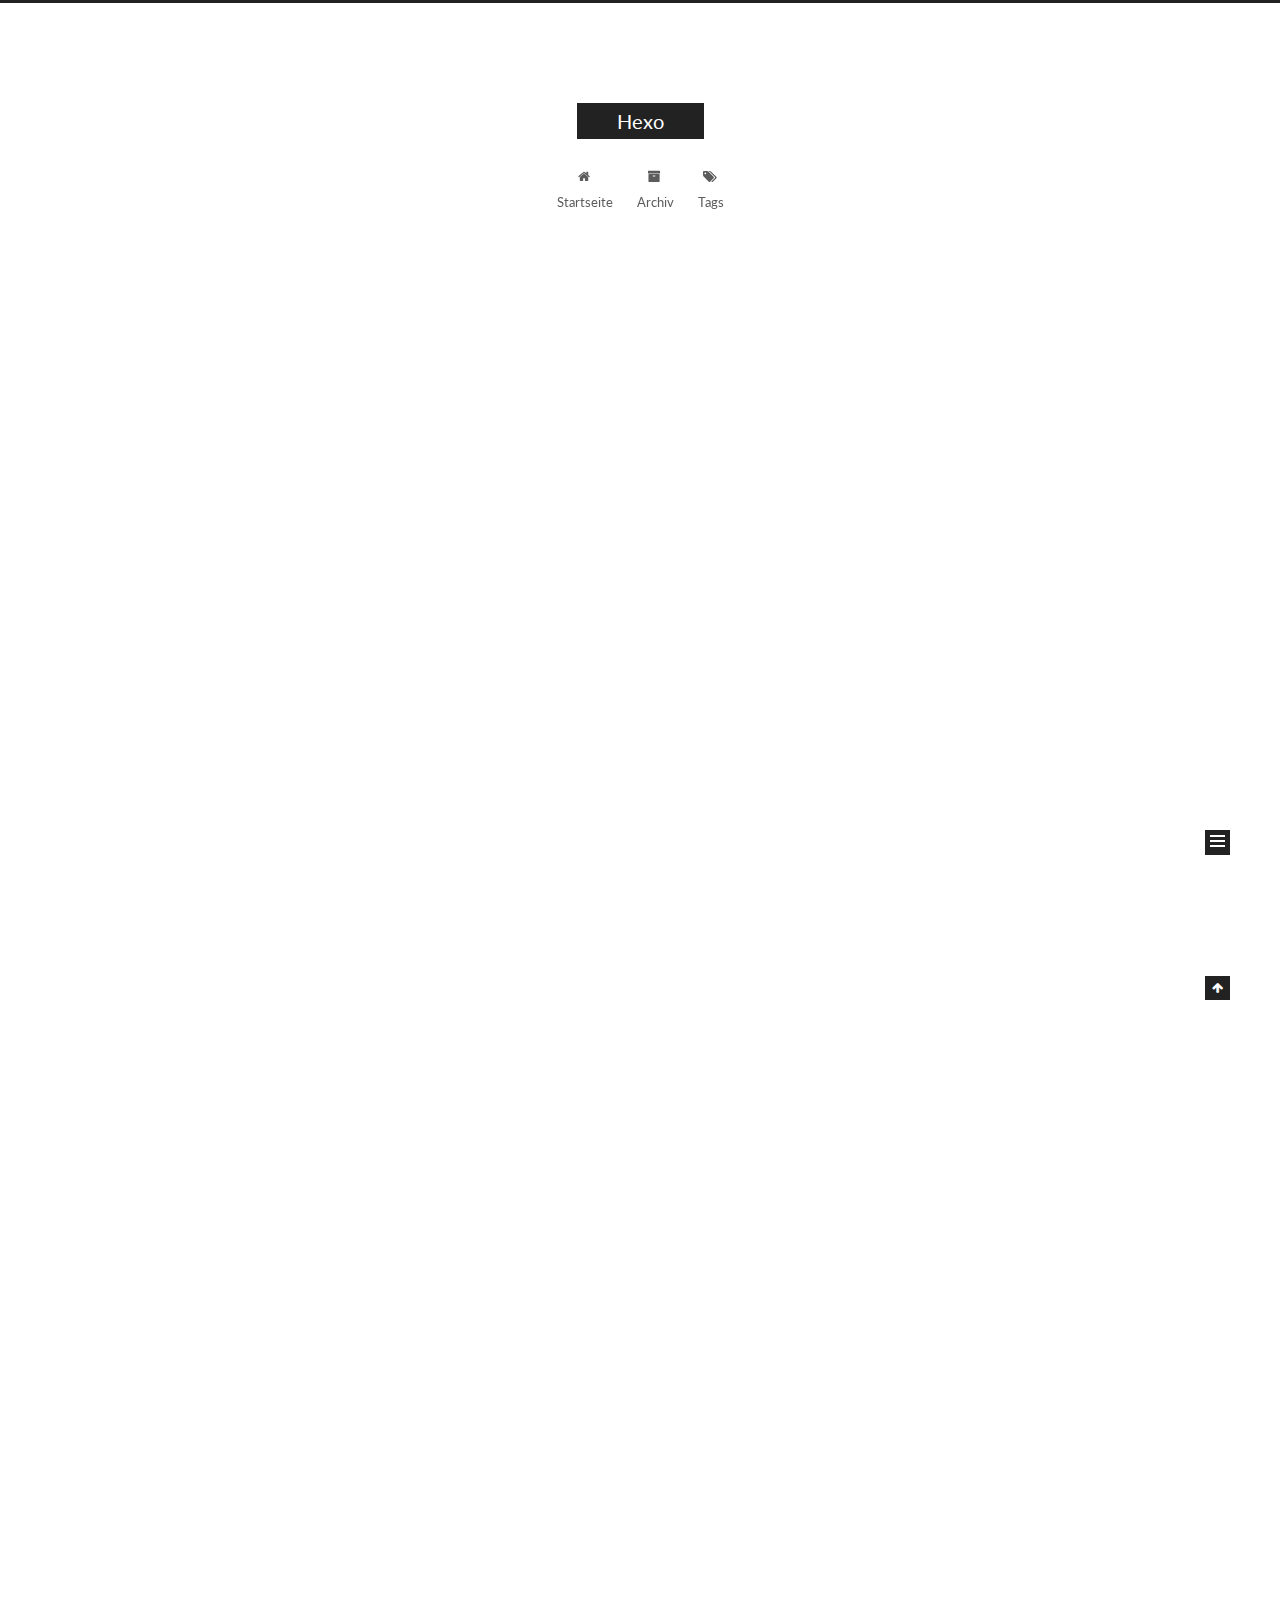
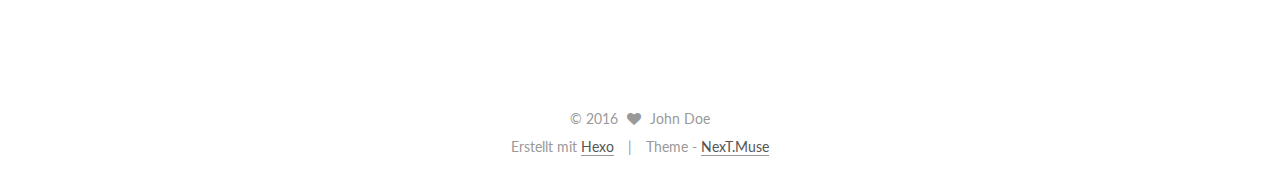
==== commit e8be1fec: "Site updated: 2016-08-23 09:17:28" ====
--- a/index.html
+++ b/index.html
@@ -172,7 +172,7 @@
             
               <i class="menu-item-icon fa fa-fw fa-home"></i> <br />
             
-            Home
+            Startseite
           </a>
         </li>
       
@@ -182,7 +182,7 @@
             
               <i class="menu-item-icon fa fa-fw fa-archive"></i> <br />
             
-            Archives
+            Archiv
           </a>
         </li>
       
@@ -248,7 +248,7 @@
             <span class="post-meta-item-icon">
               <i class="fa fa-calendar-o"></i>
             </span>
-            <span class="post-meta-item-text">Posted on</span>
+            <span class="post-meta-item-text">Veröffentlicht am</span>
             <time itemprop="dateCreated" datetime="2016-08-23T08:33:20+08:00" content="2016-08-23">
               2016-08-23
             </time>
@@ -342,7 +342,7 @@
             <span class="post-meta-item-icon">
               <i class="fa fa-calendar-o"></i>
             </span>
-            <span class="post-meta-item-text">Posted on</span>
+            <span class="post-meta-item-text">Veröffentlicht am</span>
             <time itemprop="dateCreated" datetime="2016-08-23T05:23:56+08:00" content="2016-08-23">
               2016-08-23
             </time>
@@ -452,7 +452,7 @@
           <div class="site-state-item site-state-posts">
             <a href="/archives">
               <span class="site-state-item-count">2</span>
-              <span class="site-state-item-name">posts</span>
+              <span class="site-state-item-name">Artikel</span>
             </a>
           </div>
 
@@ -499,7 +499,7 @@
 </div>
 
 <div class="powered-by">
-  Powered by <a class="theme-link" href="https://hexo.io">Hexo</a>
+  Erstellt mit  <a class="theme-link" href="https://hexo.io">Hexo</a>
 </div>
 
 <div class="theme-info">
--- a/css/main.css
+++ b/css/main.css
@@ -1548,7 +1548,7 @@
   width: 4px;
   height: 4px;
   border-radius: 50%;
-  background: #ff4d08;
+  background: #dfff52;
 }
 .links-of-blogroll {
   font-size: 13px;
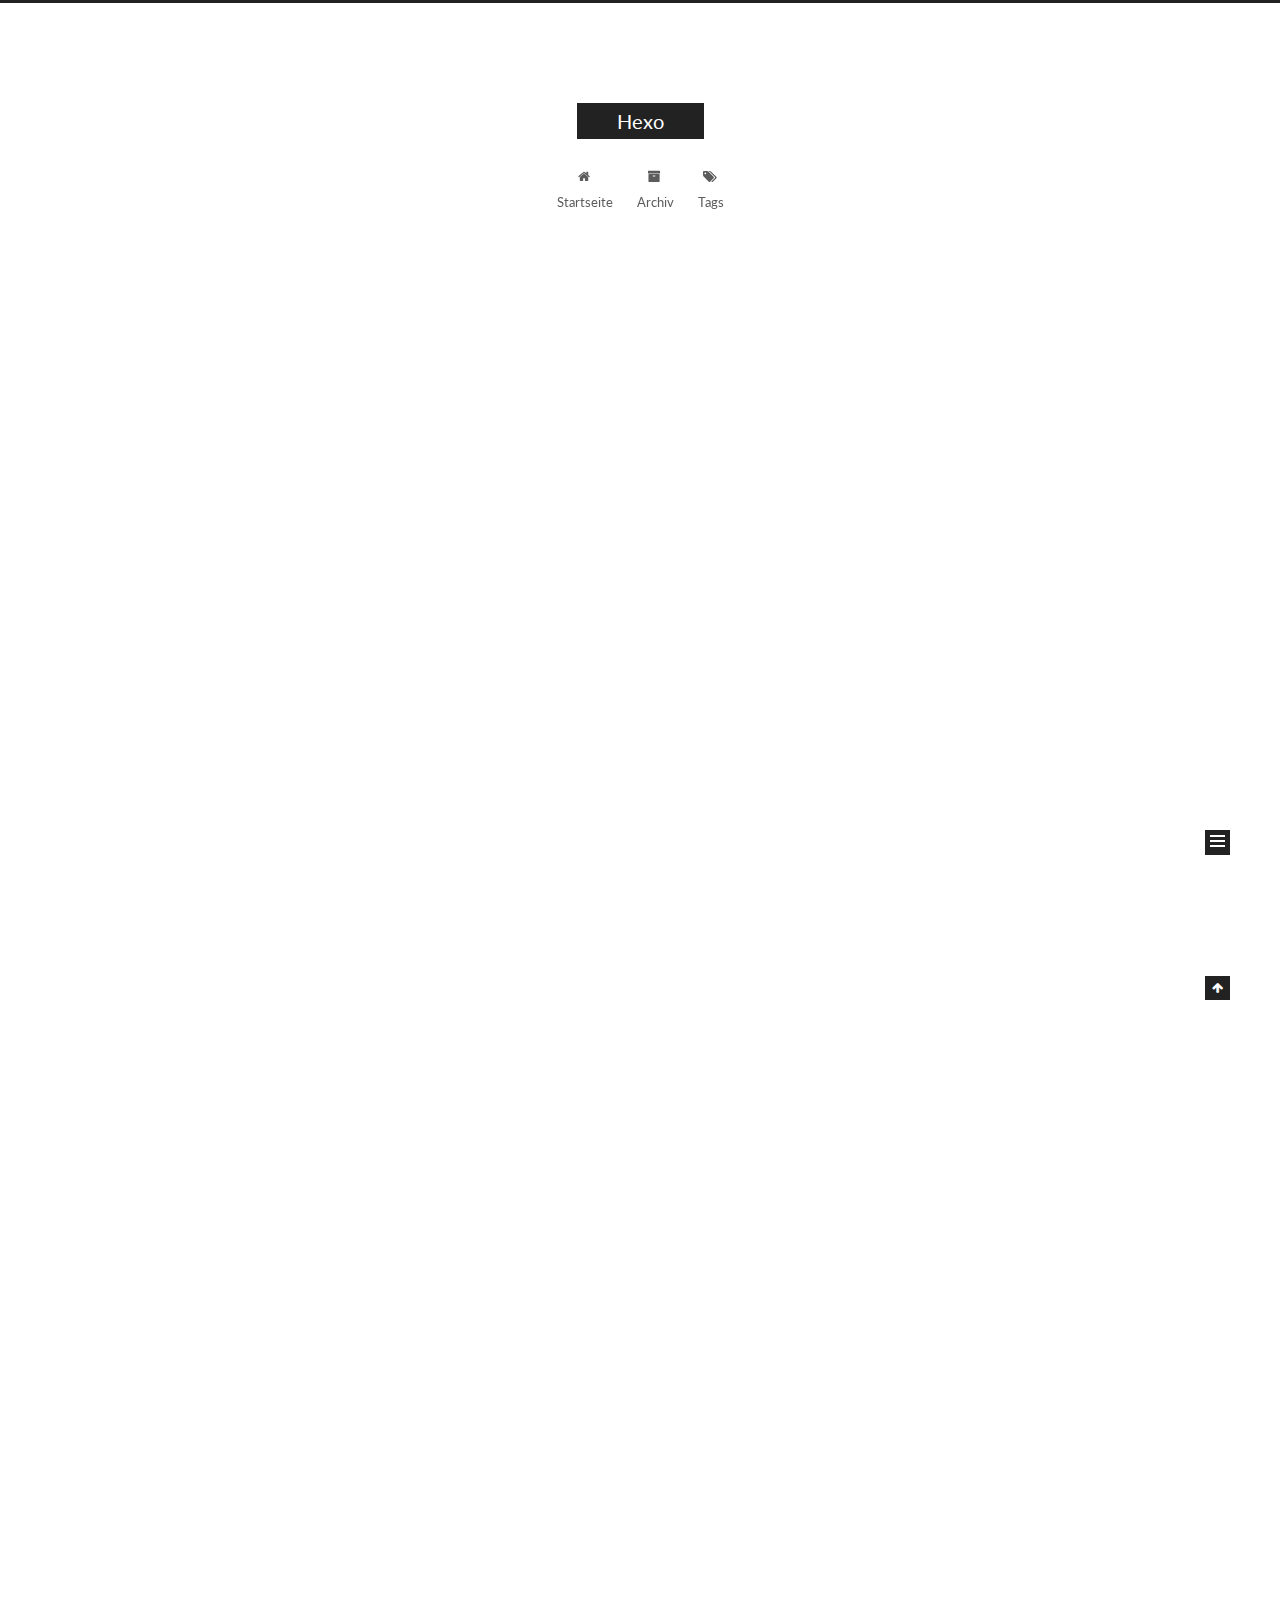
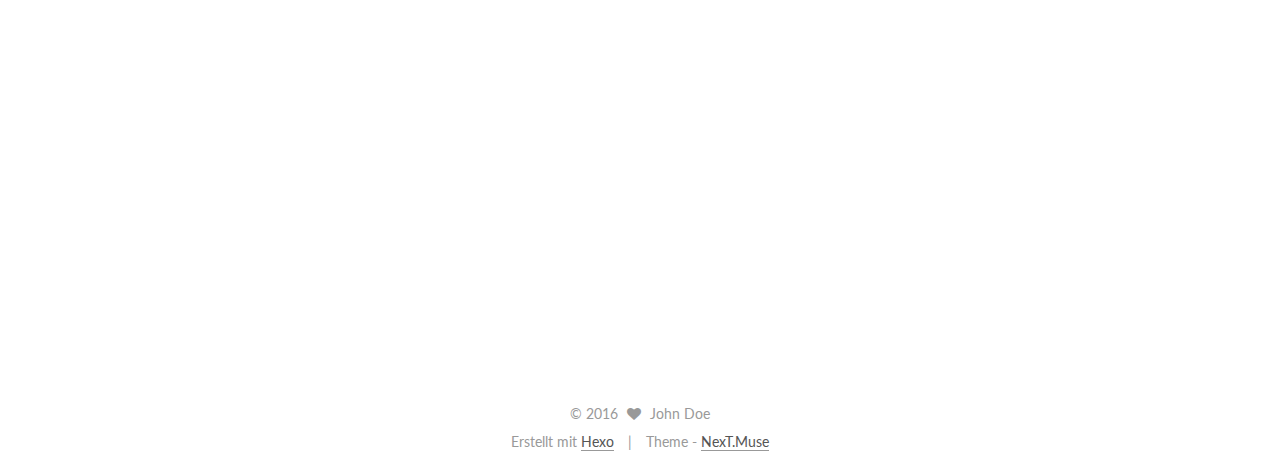
==== commit e4218f88: "Site updated: 2016-08-23 09:20:33" ====
--- a/index.html
+++ b/index.html
@@ -235,6 +235,100 @@
             
               
                 
+                <a class="post-title-link" href="/2016/08/23/docs/" itemprop="url">
+                  docs
+                </a>
+              
+            
+          </h1>
+        
+
+        <div class="post-meta">
+          <span class="post-time">
+            <span class="post-meta-item-icon">
+              <i class="fa fa-calendar-o"></i>
+            </span>
+            <span class="post-meta-item-text">Veröffentlicht am</span>
+            <time itemprop="dateCreated" datetime="2016-08-23T09:19:20+08:00" content="2016-08-23">
+              2016-08-23
+            </time>
+          </span>
+
+          
+
+          
+            
+          
+
+          
+
+          
+          
+
+          
+        </div>
+      </header>
+    
+
+
+    <div class="post-body" itemprop="articleBody">
+
+      
+      
+
+      
+        
+          
+            <p>this is first article</p>
+
+          
+        
+      
+    </div>
+
+    <div>
+      
+    </div>
+
+    <div>
+      
+    </div>
+
+    <footer class="post-footer">
+      
+
+      
+
+      
+      
+        <div class="post-eof"></div>
+      
+    </footer>
+  </article>
+
+
+    
+      
+
+  
+  
+
+  
+  
+  
+
+  <article class="post post-type-normal " itemscope itemtype="http://schema.org/Article">
+
+    
+      <header class="post-header">
+
+        
+        
+          <h1 class="post-title" itemprop="name headline">
+            
+            
+              
+                
                 <a class="post-title-link" href="/2016/08/23/postName-md/" itemprop="url">
                   postName.md
                 </a>
@@ -451,7 +545,7 @@
         <nav class="site-state motion-element">
           <div class="site-state-item site-state-posts">
             <a href="/archives">
-              <span class="site-state-item-count">2</span>
+              <span class="site-state-item-count">3</span>
               <span class="site-state-item-name">Artikel</span>
             </a>
           </div>
--- a/css/main.css
+++ b/css/main.css
@@ -1548,7 +1548,7 @@
   width: 4px;
   height: 4px;
   border-radius: 50%;
-  background: #dfff52;
+  background: #e8ffff;
 }
 .links-of-blogroll {
   font-size: 13px;
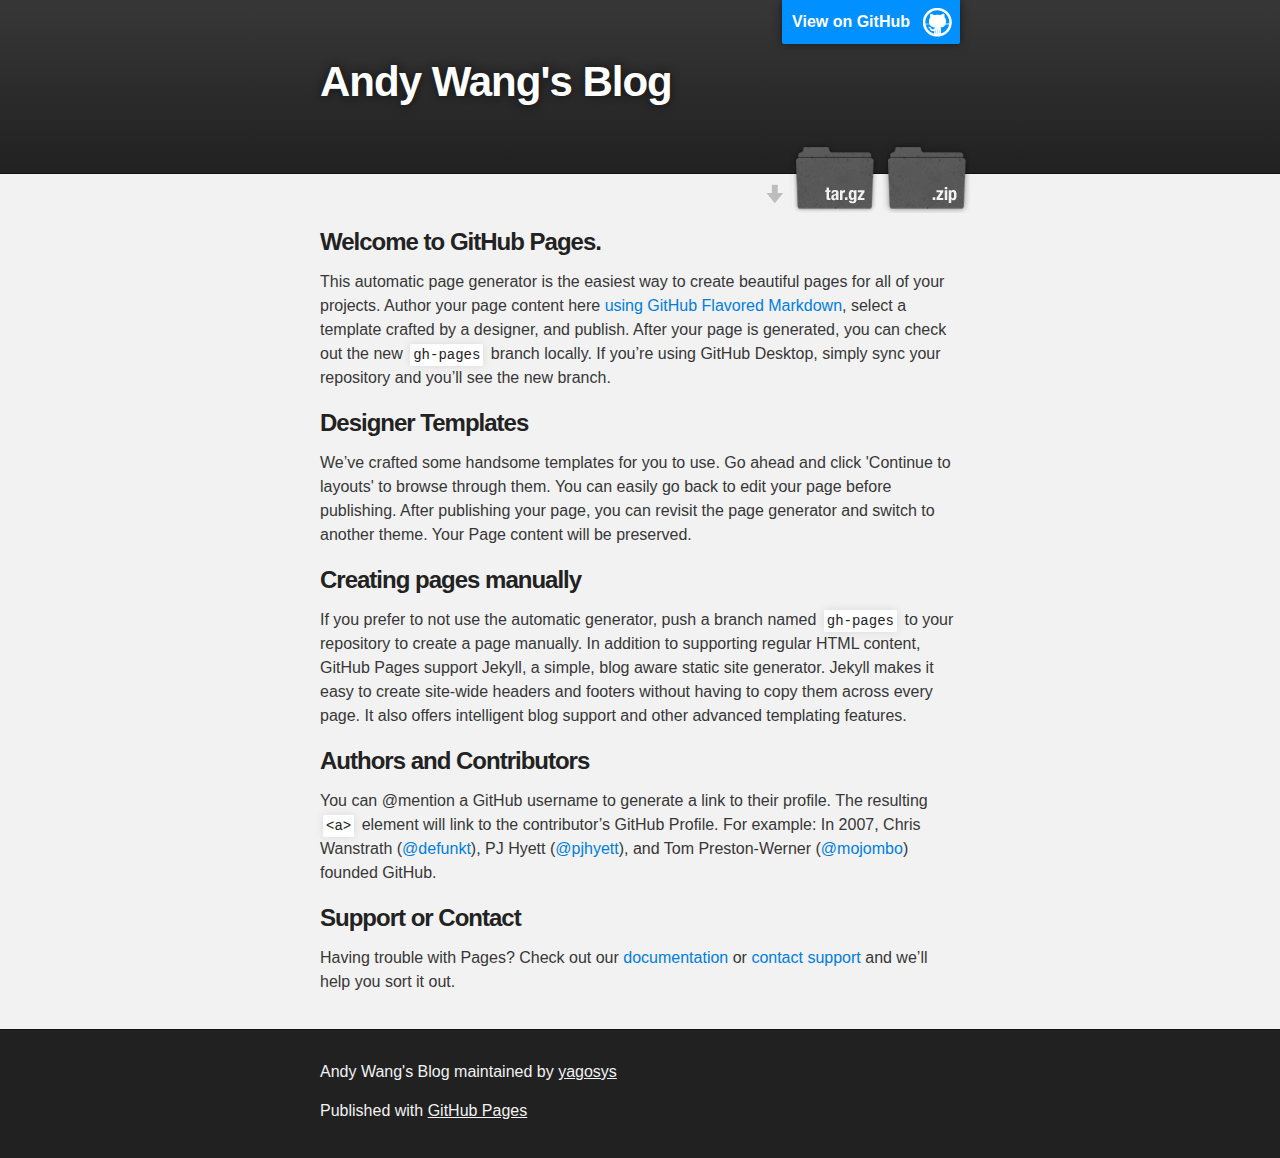
==== commit 37b88f11: "Create master branch via GitHub" ====
--- a/index.html
+++ b/index.html
@@ -1,696 +1,72 @@
-<!doctype html>
+<!DOCTYPE html>
+<html>
 
+  <head>
+    <meta charset='utf-8'>
+    <meta http-equiv="X-UA-Compatible" content="chrome=1">
+    <meta name="description" content="Andy Wang&#39;s Blog : ">
 
+    <link rel="stylesheet" type="text/css" media="screen" href="stylesheets/stylesheet.css">
 
-  
+    <title>Andy Wang&#39;s Blog</title>
+  </head>
 
+  <body>
 
-<html class="theme-next muse use-motion">
-<head>
-  <meta charset="UTF-8"/>
-<meta http-equiv="X-UA-Compatible" content="IE=edge,chrome=1" />
-<meta name="viewport" content="width=device-width, initial-scale=1, maximum-scale=1"/>
+    <!-- HEADER -->
+    <div id="header_wrap" class="outer">
+        <header class="inner">
+          <a id="forkme_banner" href="https://github.com/yagosys/blogs">View on GitHub</a>
 
+          <h1 id="project_title">Andy Wang&#39;s Blog</h1>
+          <h2 id="project_tagline"></h2>
 
+            <section id="downloads">
+              <a class="zip_download_link" href="https://github.com/yagosys/blogs/zipball/master">Download this project as a .zip file</a>
+              <a class="tar_download_link" href="https://github.com/yagosys/blogs/tarball/master">Download this project as a tar.gz file</a>
+            </section>
+        </header>
+    </div>
 
-<meta http-equiv="Cache-Control" content="no-transform" />
-<meta http-equiv="Cache-Control" content="no-siteapp" />
+    <!-- MAIN CONTENT -->
+    <div id="main_content_wrap" class="outer">
+      <section id="main_content" class="inner">
+        <h3>
+<a id="welcome-to-github-pages" class="anchor" href="#welcome-to-github-pages" aria-hidden="true"><span aria-hidden="true" class="octicon octicon-link"></span></a>Welcome to GitHub Pages.</h3>
 
+<p>This automatic page generator is the easiest way to create beautiful pages for all of your projects. Author your page content here <a href="https://guides.github.com/features/mastering-markdown/">using GitHub Flavored Markdown</a>, select a template crafted by a designer, and publish. After your page is generated, you can check out the new <code>gh-pages</code> branch locally. If you’re using GitHub Desktop, simply sync your repository and you’ll see the new branch.</p>
 
+<h3>
+<a id="designer-templates" class="anchor" href="#designer-templates" aria-hidden="true"><span aria-hidden="true" class="octicon octicon-link"></span></a>Designer Templates</h3>
 
+<p>We’ve crafted some handsome templates for you to use. Go ahead and click 'Continue to layouts' to browse through them. You can easily go back to edit your page before publishing. After publishing your page, you can revisit the page generator and switch to another theme. Your Page content will be preserved.</p>
 
+<h3>
+<a id="creating-pages-manually" class="anchor" href="#creating-pages-manually" aria-hidden="true"><span aria-hidden="true" class="octicon octicon-link"></span></a>Creating pages manually</h3>
 
+<p>If you prefer to not use the automatic generator, push a branch named <code>gh-pages</code> to your repository to create a page manually. In addition to supporting regular HTML content, GitHub Pages support Jekyll, a simple, blog aware static site generator. Jekyll makes it easy to create site-wide headers and footers without having to copy them across every page. It also offers intelligent blog support and other advanced templating features.</p>
 
+<h3>
+<a id="authors-and-contributors" class="anchor" href="#authors-and-contributors" aria-hidden="true"><span aria-hidden="true" class="octicon octicon-link"></span></a>Authors and Contributors</h3>
 
+<p>You can @mention a GitHub username to generate a link to their profile. The resulting <code>&lt;a&gt;</code> element will link to the contributor’s GitHub Profile. For example: In 2007, Chris Wanstrath (<a href="https://github.com/defunkt" class="user-mention">@defunkt</a>), PJ Hyett (<a href="https://github.com/pjhyett" class="user-mention">@pjhyett</a>), and Tom Preston-Werner (<a href="https://github.com/mojombo" class="user-mention">@mojombo</a>) founded GitHub.</p>
 
+<h3>
+<a id="support-or-contact" class="anchor" href="#support-or-contact" aria-hidden="true"><span aria-hidden="true" class="octicon octicon-link"></span></a>Support or Contact</h3>
 
+<p>Having trouble with Pages? Check out our <a href="https://help.github.com/pages">documentation</a> or <a href="https://github.com/contact">contact support</a> and we’ll help you sort it out.</p>
+      </section>
+    </div>
 
-
-
-  
-  
-  <link href="/vendors/fancybox/source/jquery.fancybox.css?v=2.1.5" rel="stylesheet" type="text/css" />
-
-
-
-
-  
-  
-  
-  
-
-  
-    
-    
-  
-
-  
-
-  
-
-  
-
-  
-
-  
-    
-    
-    <link href="//fonts.googleapis.com/css?family=Lato:300,300italic,400,400italic,700,700italic&subset=latin,latin-ext" rel="stylesheet" type="text/css">
-  
-
-
-
-
-
-
-<link href="/vendors/font-awesome/css/font-awesome.min.css?v=4.4.0" rel="stylesheet" type="text/css" />
-
-<link href="/css/main.css?v=5.0.1" rel="stylesheet" type="text/css" />
-
-
-  <meta name="keywords" content="Hexo, NexT" />
-
-
-
-
-
-
-
-
-  <link rel="shortcut icon" type="image/x-icon" href="/favicon.ico?v=5.0.1" />
-
-
-
-
-
-
-<meta property="og:type" content="website">
-<meta property="og:title" content="Hexo">
-<meta property="og:url" content="http://yoursite.com/index.html">
-<meta property="og:site_name" content="Hexo">
-<meta name="twitter:card" content="summary">
-<meta name="twitter:title" content="Hexo">
-
-
-
-<script type="text/javascript" id="hexo.configuration">
-  var NexT = window.NexT || {};
-  var CONFIG = {
-    scheme: 'Muse',
-    sidebar: {"position":"left","display":"post"},
-    fancybox: true,
-    motion: true,
-    duoshuo: {
-      userId: 0,
-      author: 'Author'
-    }
-  };
-</script>
-
-
-
-
-  <link rel="canonical" href="http://yoursite.com/"/>
-
-  <title> Hexo </title>
-</head>
-
-<body itemscope itemtype="http://schema.org/WebPage" lang="">
-
-  
-
-
-
-
-
-
-
-
-
-
-  
-  
-    
-  
-
-  <div class="container one-collumn sidebar-position-left 
-   page-home 
- ">
-    <div class="headband"></div>
-
-    <header id="header" class="header" itemscope itemtype="http://schema.org/WPHeader">
-      <div class="header-inner"><div class="site-meta ">
-  
-
-  <div class="custom-logo-site-title">
-    <a href="/"  class="brand" rel="start">
-      <span class="logo-line-before"><i></i></span>
-      <span class="site-title">Hexo</span>
-      <span class="logo-line-after"><i></i></span>
-    </a>
-  </div>
-  <p class="site-subtitle"></p>
-</div>
-
-<div class="site-nav-toggle">
-  <button>
-    <span class="btn-bar"></span>
-    <span class="btn-bar"></span>
-    <span class="btn-bar"></span>
-  </button>
-</div>
-
-<nav class="site-nav">
-  
-
-  
-    <ul id="menu" class="menu">
-      
-        
-        <li class="menu-item menu-item-home">
-          <a href="/" rel="section">
-            
-              <i class="menu-item-icon fa fa-fw fa-home"></i> <br />
-            
-            Startseite
-          </a>
-        </li>
-      
-        
-        <li class="menu-item menu-item-archives">
-          <a href="/archives" rel="section">
-            
-              <i class="menu-item-icon fa fa-fw fa-archive"></i> <br />
-            
-            Archiv
-          </a>
-        </li>
-      
-        
-        <li class="menu-item menu-item-tags">
-          <a href="/tags" rel="section">
-            
-              <i class="menu-item-icon fa fa-fw fa-tags"></i> <br />
-            
-            Tags
-          </a>
-        </li>
-      
-
-      
-    </ul>
-  
-
-  
-</nav>
-
- </div>
-    </header>
-
-    <main id="main" class="main">
-      <div class="main-inner">
-        <div class="content-wrap">
-          <div id="content" class="content">
-            
-  <section id="posts" class="posts-expand">
-    
-      
-
-  
-  
-
-  
-  
-  
-
-  <article class="post post-type-normal " itemscope itemtype="http://schema.org/Article">
+    <!-- FOOTER  -->
+    <div id="footer_wrap" class="outer">
+      <footer class="inner">
+        <p class="copyright">Andy Wang&#39;s Blog maintained by <a href="https://github.com/yagosys">yagosys</a></p>
+        <p>Published with <a href="https://pages.github.com">GitHub Pages</a></p>
+      </footer>
+    </div>
 
     
-      <header class="post-header">
 
-        
-        
-          <h1 class="post-title" itemprop="name headline">
-            
-            
-              
-                
-                <a class="post-title-link" href="/2016/08/23/docs/" itemprop="url">
-                  docs
-                </a>
-              
-            
-          </h1>
-        
-
-        <div class="post-meta">
-          <span class="post-time">
-            <span class="post-meta-item-icon">
-              <i class="fa fa-calendar-o"></i>
-            </span>
-            <span class="post-meta-item-text">Veröffentlicht am</span>
-            <time itemprop="dateCreated" datetime="2016-08-23T09:19:20+08:00" content="2016-08-23">
-              2016-08-23
-            </time>
-          </span>
-
-          
-
-          
-            
-          
-
-          
-
-          
-          
-
-          
-        </div>
-      </header>
-    
-
-
-    <div class="post-body" itemprop="articleBody">
-
-      
-      
-
-      
-        
-          
-            <p>this is first article</p>
-
-          
-        
-      
-    </div>
-
-    <div>
-      
-    </div>
-
-    <div>
-      
-    </div>
-
-    <footer class="post-footer">
-      
-
-      
-
-      
-      
-        <div class="post-eof"></div>
-      
-    </footer>
-  </article>
-
-
-    
-      
-
-  
-  
-
-  
-  
-  
-
-  <article class="post post-type-normal " itemscope itemtype="http://schema.org/Article">
-
-    
-      <header class="post-header">
-
-        
-        
-          <h1 class="post-title" itemprop="name headline">
-            
-            
-              
-                
-                <a class="post-title-link" href="/2016/08/23/postName-md/" itemprop="url">
-                  postName.md
-                </a>
-              
-            
-          </h1>
-        
-
-        <div class="post-meta">
-          <span class="post-time">
-            <span class="post-meta-item-icon">
-              <i class="fa fa-calendar-o"></i>
-            </span>
-            <span class="post-meta-item-text">Veröffentlicht am</span>
-            <time itemprop="dateCreated" datetime="2016-08-23T08:33:20+08:00" content="2016-08-23">
-              2016-08-23
-            </time>
-          </span>
-
-          
-
-          
-            
-          
-
-          
-
-          
-          
-
-          
-        </div>
-      </header>
-    
-
-
-    <div class="post-body" itemprop="articleBody">
-
-      
-      
-
-      
-        
-          
-            <p>asfasdf</p>
-
-          
-        
-      
-    </div>
-
-    <div>
-      
-    </div>
-
-    <div>
-      
-    </div>
-
-    <footer class="post-footer">
-      
-
-      
-
-      
-      
-        <div class="post-eof"></div>
-      
-    </footer>
-  </article>
-
-
-    
-      
-
-  
-  
-
-  
-  
-  
-
-  <article class="post post-type-normal " itemscope itemtype="http://schema.org/Article">
-
-    
-      <header class="post-header">
-
-        
-        
-          <h1 class="post-title" itemprop="name headline">
-            
-            
-              
-                
-                <a class="post-title-link" href="/2016/08/23/hello-world/" itemprop="url">
-                  Hello World
-                </a>
-              
-            
-          </h1>
-        
-
-        <div class="post-meta">
-          <span class="post-time">
-            <span class="post-meta-item-icon">
-              <i class="fa fa-calendar-o"></i>
-            </span>
-            <span class="post-meta-item-text">Veröffentlicht am</span>
-            <time itemprop="dateCreated" datetime="2016-08-23T05:23:56+08:00" content="2016-08-23">
-              2016-08-23
-            </time>
-          </span>
-
-          
-
-          
-            
-          
-
-          
-
-          
-          
-
-          
-        </div>
-      </header>
-    
-
-
-    <div class="post-body" itemprop="articleBody">
-
-      
-      
-
-      
-        
-          
-            <p>Welcome to <a href="https://hexo.io/" target="_blank" rel="external">Hexo</a>! This is your very first post. Check <a href="https://hexo.io/docs/" target="_blank" rel="external">documentation</a> for more info. If you get any problems when using Hexo, you can find the answer in <a href="https://hexo.io/docs/troubleshooting.html" target="_blank" rel="external">troubleshooting</a> or you can ask me on <a href="https://github.com/hexojs/hexo/issues" target="_blank" rel="external">GitHub</a>.</p>
-<h2 id="Quick-Start"><a href="#Quick-Start" class="headerlink" title="Quick Start"></a>Quick Start</h2><h3 id="Create-a-new-post"><a href="#Create-a-new-post" class="headerlink" title="Create a new post"></a>Create a new post</h3><figure class="highlight bash"><table><tr><td class="gutter"><pre><div class="line">1</div></pre></td><td class="code"><pre><div class="line">$ hexo new <span class="string">"My New Post"</span></div></pre></td></tr></table></figure>
-<p>More info: <a href="https://hexo.io/docs/writing.html" target="_blank" rel="external">Writing</a></p>
-<h3 id="Run-server"><a href="#Run-server" class="headerlink" title="Run server"></a>Run server</h3><figure class="highlight bash"><table><tr><td class="gutter"><pre><div class="line">1</div></pre></td><td class="code"><pre><div class="line">$ hexo server</div></pre></td></tr></table></figure>
-<p>More info: <a href="https://hexo.io/docs/server.html" target="_blank" rel="external">Server</a></p>
-<h3 id="Generate-static-files"><a href="#Generate-static-files" class="headerlink" title="Generate static files"></a>Generate static files</h3><figure class="highlight bash"><table><tr><td class="gutter"><pre><div class="line">1</div></pre></td><td class="code"><pre><div class="line">$ hexo generate</div></pre></td></tr></table></figure>
-<p>More info: <a href="https://hexo.io/docs/generating.html" target="_blank" rel="external">Generating</a></p>
-<h3 id="Deploy-to-remote-sites"><a href="#Deploy-to-remote-sites" class="headerlink" title="Deploy to remote sites"></a>Deploy to remote sites</h3><figure class="highlight bash"><table><tr><td class="gutter"><pre><div class="line">1</div></pre></td><td class="code"><pre><div class="line">$ hexo deploy</div></pre></td></tr></table></figure>
-<p>More info: <a href="https://hexo.io/docs/deployment.html" target="_blank" rel="external">Deployment</a></p>
-
-          
-        
-      
-    </div>
-
-    <div>
-      
-    </div>
-
-    <div>
-      
-    </div>
-
-    <footer class="post-footer">
-      
-
-      
-
-      
-      
-        <div class="post-eof"></div>
-      
-    </footer>
-  </article>
-
-
-    
-  </section>
-
-  
-
-
-          </div>
-          
-
-
-          
-
-        </div>
-        
-          
-  
-  <div class="sidebar-toggle">
-    <div class="sidebar-toggle-line-wrap">
-      <span class="sidebar-toggle-line sidebar-toggle-line-first"></span>
-      <span class="sidebar-toggle-line sidebar-toggle-line-middle"></span>
-      <span class="sidebar-toggle-line sidebar-toggle-line-last"></span>
-    </div>
-  </div>
-
-  <aside id="sidebar" class="sidebar">
-    <div class="sidebar-inner">
-
-      
-
-      
-
-      <section class="site-overview sidebar-panel  sidebar-panel-active ">
-        <div class="site-author motion-element" itemprop="author" itemscope itemtype="http://schema.org/Person">
-          <img class="site-author-image" itemprop="image"
-               src="/images/avatar.gif"
-               alt="John Doe" />
-          <p class="site-author-name" itemprop="name">John Doe</p>
-          <p class="site-description motion-element" itemprop="description"></p>
-        </div>
-        <nav class="site-state motion-element">
-          <div class="site-state-item site-state-posts">
-            <a href="/archives">
-              <span class="site-state-item-count">3</span>
-              <span class="site-state-item-name">Artikel</span>
-            </a>
-          </div>
-
-          
-
-          
-
-        </nav>
-
-        
-
-        <div class="links-of-author motion-element">
-          
-        </div>
-
-        
-        
-
-        
-        
-
-      </section>
-
-      
-
-    </div>
-  </aside>
-
-
-        
-      </div>
-    </main>
-
-    <footer id="footer" class="footer">
-      <div class="footer-inner">
-        <div class="copyright" >
-  
-  &copy; 
-  <span itemprop="copyrightYear">2016</span>
-  <span class="with-love">
-    <i class="fa fa-heart"></i>
-  </span>
-  <span class="author" itemprop="copyrightHolder">John Doe</span>
-</div>
-
-<div class="powered-by">
-  Erstellt mit  <a class="theme-link" href="https://hexo.io">Hexo</a>
-</div>
-
-<div class="theme-info">
-  Theme -
-  <a class="theme-link" href="https://github.com/iissnan/hexo-theme-next">
-    NexT.Muse
-  </a>
-</div>
-
-        
-
-        
-      </div>
-    </footer>
-
-    <div class="back-to-top">
-      <i class="fa fa-arrow-up"></i>
-    </div>
-  </div>
-
-  
-
-<script type="text/javascript">
-  if (Object.prototype.toString.call(window.Promise) !== '[object Function]') {
-    window.Promise = null;
-  }
-</script>
-
-
-
-
-
-
-
-
-
-  
-
-
-
-  
-  <script type="text/javascript" src="/vendors/jquery/index.js?v=2.1.3"></script>
-
-  
-  <script type="text/javascript" src="/vendors/fastclick/lib/fastclick.min.js?v=1.0.6"></script>
-
-  
-  <script type="text/javascript" src="/vendors/jquery_lazyload/jquery.lazyload.js?v=1.9.7"></script>
-
-  
-  <script type="text/javascript" src="/vendors/velocity/velocity.min.js?v=1.2.1"></script>
-
-  
-  <script type="text/javascript" src="/vendors/velocity/velocity.ui.min.js?v=1.2.1"></script>
-
-  
-  <script type="text/javascript" src="/vendors/fancybox/source/jquery.fancybox.pack.js?v=2.1.5"></script>
-
-
-  
-
-
-  <script type="text/javascript" src="/js/src/utils.js?v=5.0.1"></script>
-
-  <script type="text/javascript" src="/js/src/motion.js?v=5.0.1"></script>
-
-
-
-  
-  
-
-  
-
-  
-
-
-  <script type="text/javascript" src="/js/src/bootstrap.js?v=5.0.1"></script>
-
-
-
-  
-
-
-
-  
-
-
-
-
-  
-  
-
-  
-
-  
-
-  
-
-</body>
+  </body>
 </html>
--- a/stylesheets/stylesheet.css
+++ b/stylesheets/stylesheet.css
@@ -0,0 +1,425 @@
+/*******************************************************************************
+Slate Theme for GitHub Pages
+by Jason Costello, @jsncostello
+*******************************************************************************/
+
+@import url(github-light.css);
+
+/*******************************************************************************
+MeyerWeb Reset
+*******************************************************************************/
+
+html, body, div, span, applet, object, iframe,
+h1, h2, h3, h4, h5, h6, p, blockquote, pre,
+a, abbr, acronym, address, big, cite, code,
+del, dfn, em, img, ins, kbd, q, s, samp,
+small, strike, strong, sub, sup, tt, var,
+b, u, i, center,
+dl, dt, dd, ol, ul, li,
+fieldset, form, label, legend,
+table, caption, tbody, tfoot, thead, tr, th, td,
+article, aside, canvas, details, embed,
+figure, figcaption, footer, header, hgroup,
+menu, nav, output, ruby, section, summary,
+time, mark, audio, video {
+  margin: 0;
+  padding: 0;
+  border: 0;
+  font: inherit;
+  vertical-align: baseline;
+}
+
+/* HTML5 display-role reset for older browsers */
+article, aside, details, figcaption, figure,
+footer, header, hgroup, menu, nav, section {
+  display: block;
+}
+
+ol, ul {
+  list-style: none;
+}
+
+table {
+  border-collapse: collapse;
+  border-spacing: 0;
+}
+
+/*******************************************************************************
+Theme Styles
+*******************************************************************************/
+
+body {
+  box-sizing: border-box;
+  color:#373737;
+  background: #212121;
+  font-size: 16px;
+  font-family: 'Myriad Pro', Calibri, Helvetica, Arial, sans-serif;
+  line-height: 1.5;
+  -webkit-font-smoothing: antialiased;
+}
+
+h1, h2, h3, h4, h5, h6 {
+  margin: 10px 0;
+  font-weight: 700;
+  color:#222222;
+  font-family: 'Lucida Grande', 'Calibri', Helvetica, Arial, sans-serif;
+  letter-spacing: -1px;
+}
+
+h1 {
+  font-size: 36px;
+  font-weight: 700;
+}
+
+h2 {
+  padding-bottom: 10px;
+  font-size: 32px;
+  background: url('../images/bg_hr.png') repeat-x bottom;
+}
+
+h3 {
+  font-size: 24px;
+}
+
+h4 {
+  font-size: 21px;
+}
+
+h5 {
+  font-size: 18px;
+}
+
+h6 {
+  font-size: 16px;
+}
+
+p {
+  margin: 10px 0 15px 0;
+}
+
+footer p {
+  color: #f2f2f2;
+}
+
+a {
+  text-decoration: none;
+  color: #007edf;
+  text-shadow: none;
+
+  transition: color 0.5s ease;
+  transition: text-shadow 0.5s ease;
+  -webkit-transition: color 0.5s ease;
+  -webkit-transition: text-shadow 0.5s ease;
+  -moz-transition: color 0.5s ease;
+  -moz-transition: text-shadow 0.5s ease;
+  -o-transition: color 0.5s ease;
+  -o-transition: text-shadow 0.5s ease;
+  -ms-transition: color 0.5s ease;
+  -ms-transition: text-shadow 0.5s ease;
+}
+
+a:hover, a:focus {text-decoration: underline;}
+
+footer a {
+  color: #F2F2F2;
+  text-decoration: underline;
+}
+
+em {
+  font-style: italic;
+}
+
+strong {
+  font-weight: bold;
+}
+
+img {
+  position: relative;
+  margin: 0 auto;
+  max-width: 739px;
+  padding: 5px;
+  margin: 10px 0 10px 0;
+  border: 1px solid #ebebeb;
+
+  box-shadow: 0 0 5px #ebebeb;
+  -webkit-box-shadow: 0 0 5px #ebebeb;
+  -moz-box-shadow: 0 0 5px #ebebeb;
+  -o-box-shadow: 0 0 5px #ebebeb;
+  -ms-box-shadow: 0 0 5px #ebebeb;
+}
+
+p img {
+  display: inline;
+  margin: 0;
+  padding: 0;
+  vertical-align: middle;
+  text-align: center;
+  border: none;
+}
+
+pre, code {
+  width: 100%;
+  color: #222;
+  background-color: #fff;
+
+  font-family: Monaco, "Bitstream Vera Sans Mono", "Lucida Console", Terminal, monospace;
+  font-size: 14px;
+
+  border-radius: 2px;
+  -moz-border-radius: 2px;
+  -webkit-border-radius: 2px;
+}
+
+pre {
+  width: 100%;
+  padding: 10px;
+  box-shadow: 0 0 10px rgba(0,0,0,.1);
+  overflow: auto;
+}
+
+code {
+  padding: 3px;
+  margin: 0 3px;
+  box-shadow: 0 0 10px rgba(0,0,0,.1);
+}
+
+pre code {
+  display: block;
+  box-shadow: none;
+}
+
+blockquote {
+  color: #666;
+  margin-bottom: 20px;
+  padding: 0 0 0 20px;
+  border-left: 3px solid #bbb;
+}
+
+
+ul, ol, dl {
+  margin-bottom: 15px
+}
+
+ul {
+  list-style-position: inside;
+  list-style: disc;
+  padding-left: 20px;
+}
+
+ol {
+  list-style-position: inside;
+  list-style: decimal;
+  padding-left: 20px;
+}
+
+dl dt {
+  font-weight: bold;
+}
+
+dl dd {
+  padding-left: 20px;
+  font-style: italic;
+}
+
+dl p {
+  padding-left: 20px;
+  font-style: italic;
+}
+
+hr {
+  height: 1px;
+  margin-bottom: 5px;
+  border: none;
+  background: url('../images/bg_hr.png') repeat-x center;
+}
+
+table {
+  border: 1px solid #373737;
+  margin-bottom: 20px;
+  text-align: left;
+ }
+
+th {
+  font-family: 'Lucida Grande', 'Helvetica Neue', Helvetica, Arial, sans-serif;
+  padding: 10px;
+  background: #373737;
+  color: #fff;
+ }
+
+td {
+  padding: 10px;
+  border: 1px solid #373737;
+ }
+
+form {
+  background: #f2f2f2;
+  padding: 20px;
+}
+
+/*******************************************************************************
+Full-Width Styles
+*******************************************************************************/
+
+.outer {
+  width: 100%;
+}
+
+.inner {
+  position: relative;
+  max-width: 640px;
+  padding: 20px 10px;
+  margin: 0 auto;
+}
+
+#forkme_banner {
+  display: block;
+  position: absolute;
+  top:0;
+  right: 10px;
+  z-index: 10;
+  padding: 10px 50px 10px 10px;
+  color: #fff;
+  background: url('../images/blacktocat.png') #0090ff no-repeat 95% 50%;
+  font-weight: 700;
+  box-shadow: 0 0 10px rgba(0,0,0,.5);
+  border-bottom-left-radius: 2px;
+  border-bottom-right-radius: 2px;
+}
+
+#header_wrap {
+  background: #212121;
+  background: -moz-linear-gradient(top, #373737, #212121);
+  background: -webkit-linear-gradient(top, #373737, #212121);
+  background: -ms-linear-gradient(top, #373737, #212121);
+  background: -o-linear-gradient(top, #373737, #212121);
+  background: linear-gradient(top, #373737, #212121);
+}
+
+#header_wrap .inner {
+  padding: 50px 10px 30px 10px;
+}
+
+#project_title {
+  margin: 0;
+  color: #fff;
+  font-size: 42px;
+  font-weight: 700;
+  text-shadow: #111 0px 0px 10px;
+}
+
+#project_tagline {
+  color: #fff;
+  font-size: 24px;
+  font-weight: 300;
+  background: none;
+  text-shadow: #111 0px 0px 10px;
+}
+
+#downloads {
+  position: absolute;
+  width: 210px;
+  z-index: 10;
+  bottom: -40px;
+  right: 0;
+  height: 70px;
+  background: url('../images/icon_download.png') no-repeat 0% 90%;
+}
+
+.zip_download_link {
+  display: block;
+  float: right;
+  width: 90px;
+  height:70px;
+  text-indent: -5000px;
+  overflow: hidden;
+  background: url(../images/sprite_download.png) no-repeat bottom left;
+}
+
+.tar_download_link {
+  display: block;
+  float: right;
+  width: 90px;
+  height:70px;
+  text-indent: -5000px;
+  overflow: hidden;
+  background: url(../images/sprite_download.png) no-repeat bottom right;
+  margin-left: 10px;
+}
+
+.zip_download_link:hover {
+  background: url(../images/sprite_download.png) no-repeat top left;
+}
+
+.tar_download_link:hover {
+  background: url(../images/sprite_download.png) no-repeat top right;
+}
+
+#main_content_wrap {
+  background: #f2f2f2;
+  border-top: 1px solid #111;
+  border-bottom: 1px solid #111;
+}
+
+#main_content {
+  padding-top: 40px;
+}
+
+#footer_wrap {
+  background: #212121;
+}
+
+
+
+/*******************************************************************************
+Small Device Styles
+*******************************************************************************/
+
+@media screen and (max-width: 480px) {
+  body {
+    font-size:14px;
+  }
+
+  #downloads {
+    display: none;
+  }
+
+  .inner {
+    min-width: 320px;
+    max-width: 480px;
+  }
+
+  #project_title {
+  font-size: 32px;
+  }
+
+  h1 {
+    font-size: 28px;
+  }
+
+  h2 {
+    font-size: 24px;
+  }
+
+  h3 {
+    font-size: 21px;
+  }
+
+  h4 {
+    font-size: 18px;
+  }
+
+  h5 {
+    font-size: 14px;
+  }
+
+  h6 {
+    font-size: 12px;
+  }
+
+  code, pre {
+    min-width: 320px;
+    max-width: 480px;
+    font-size: 11px;
+  }
+
+}
